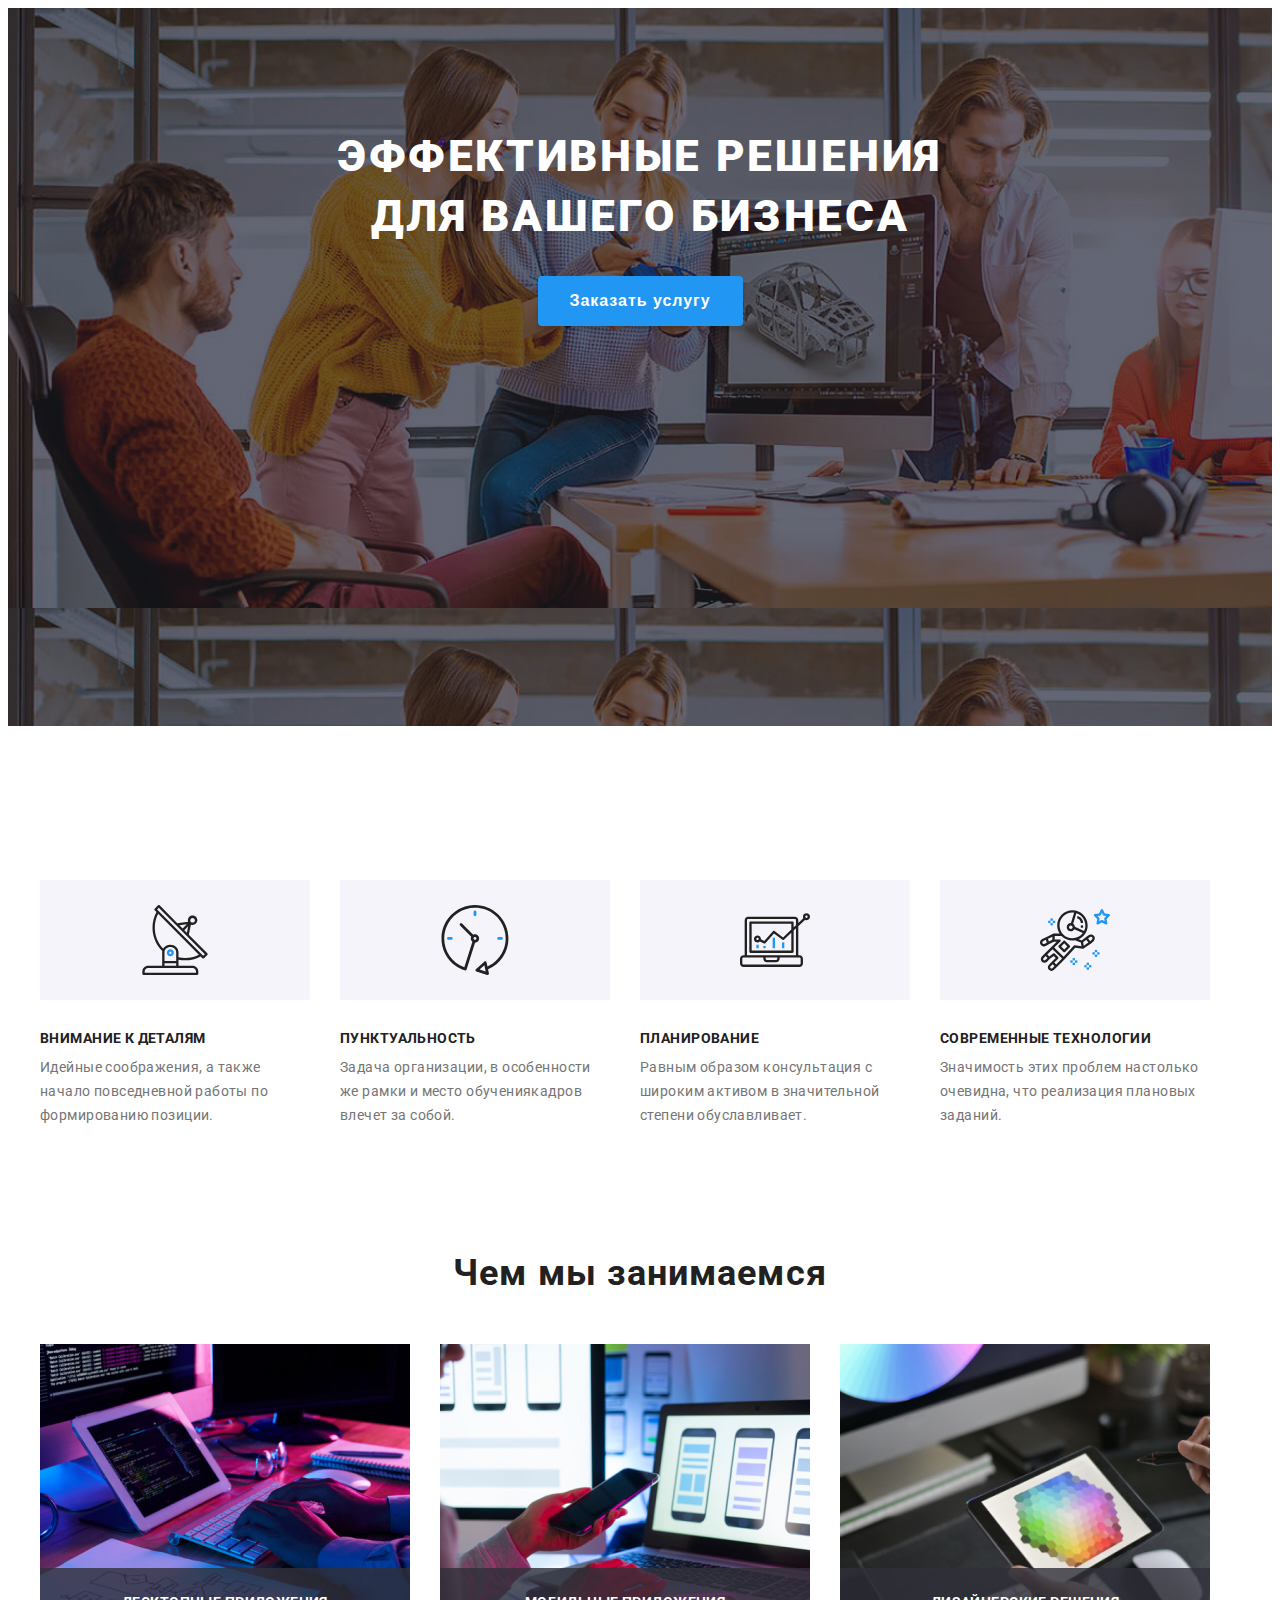
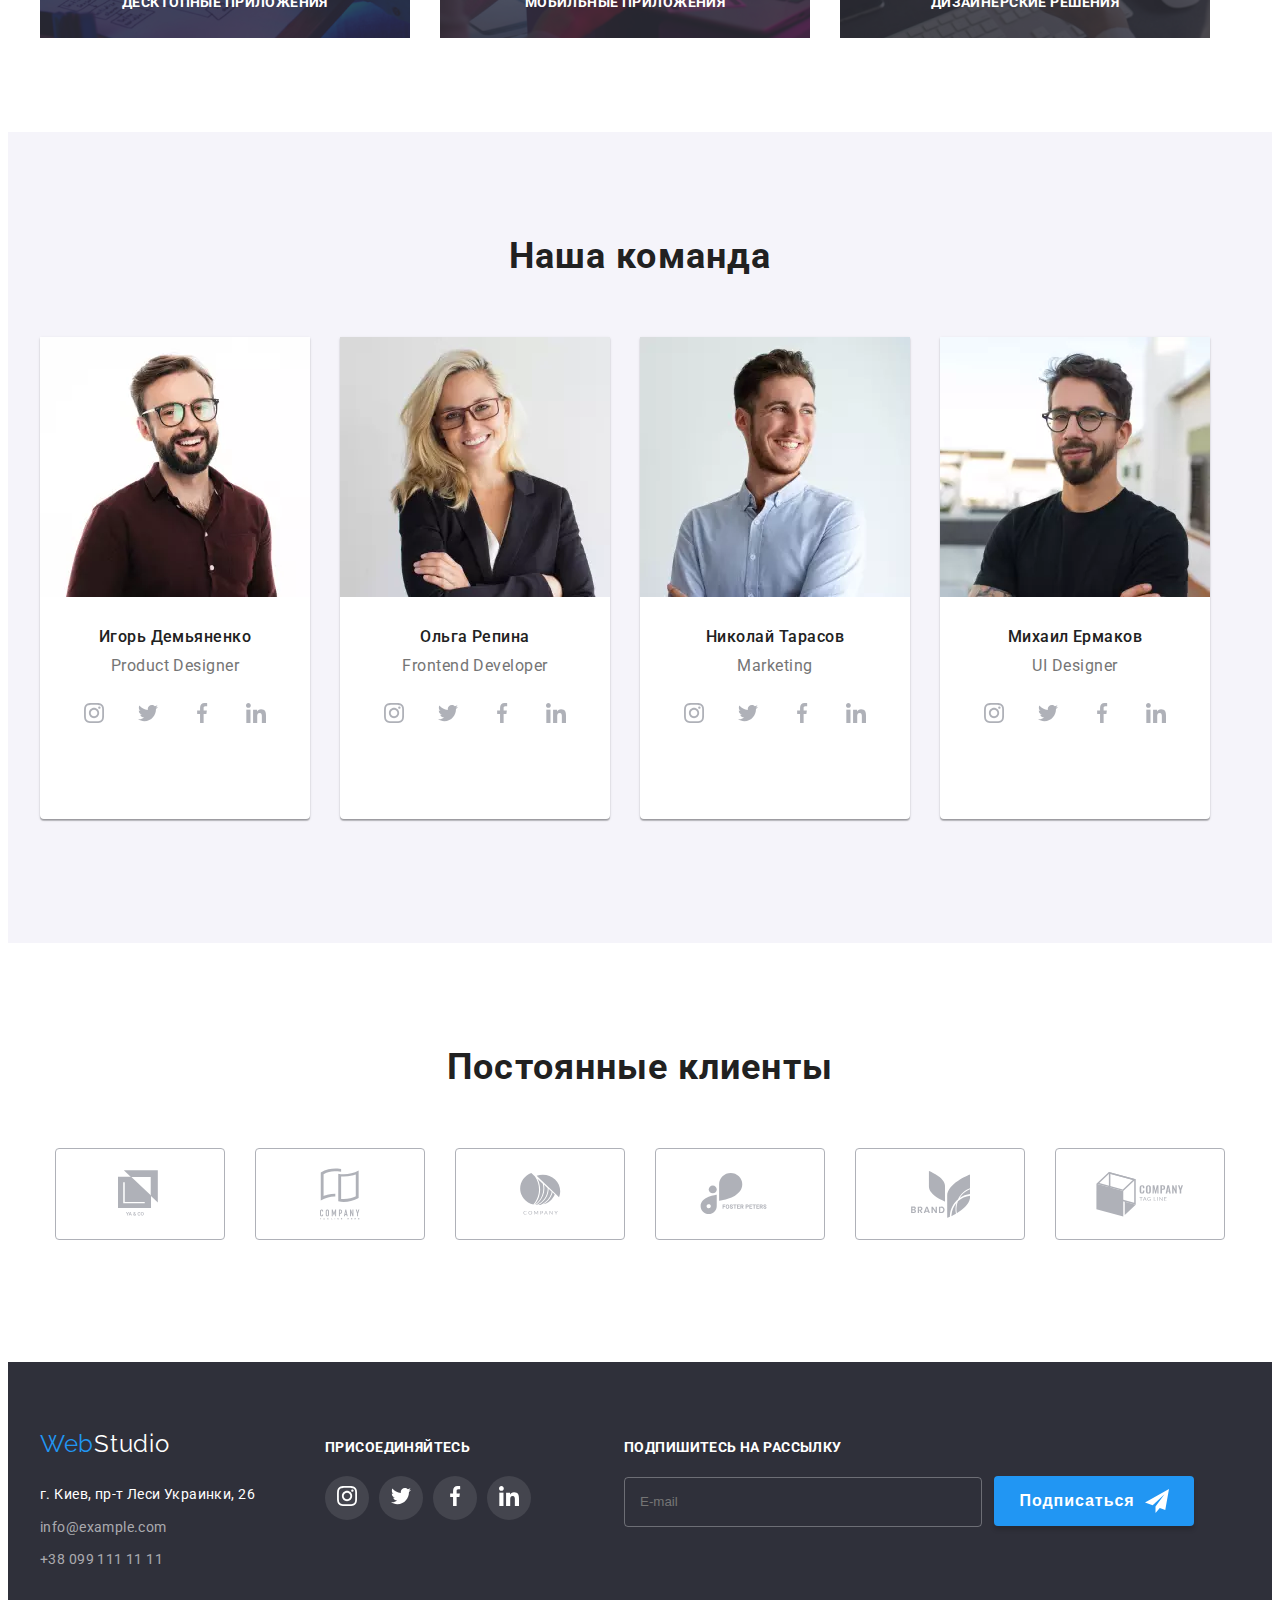
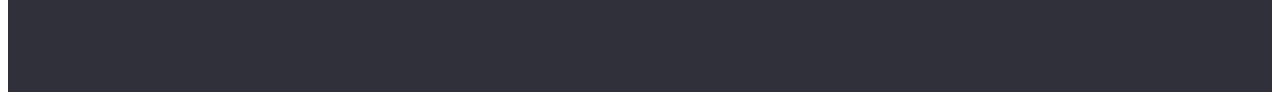
==== index.html @ 0e4b4be7 "Footer дороблено" ====
<!DOCTYPE html>
<html lang="ru">
<head>
    <meta charset="UTF-8">
    <meta name="viewport" content="width=device-width, initial-scale=1.0">
    <title>WebStudio</title>
    <link rel="stylesheet" href="https://cdnjs.cloudflare.com/ajax/libs/modern-normalize/1.0.0/modern-normalize.min.css"
        integrity="sha512-ISS7cAi1PEhQ8jnbJpJZMd29NlhNj4AWYyLOSp2CE/CsHxTCu+r+t0D2yoJudVrd0/8fTVPUVDzY5Tvli75u/g=="
        crossorigin="anonymous" />
    <link rel="preconnect" href="https://fonts.gstatic.com">
    <link href="https://fonts.googleapis.com/css2?family=Raleway:wght@700&family=Roboto:wght@400;500;700;900&display=swap"
        rel="stylesheet">
    <link rel="stylesheet" href="./css/main.min.css">
</head>
<body>
    <!-- <header class="header">
        <div class="container">
            <nav class="navigation">
                <a class="navigation-logo link" href="#">
                    <span class="logo-color-web">Web</span>Studio
                </a>
                <ul class="nav-list list">
                    <li class="nav-list-item">
                        <a class="nav-link accent link" href="./index.html">Студия</a>
                    </li>
                    <li class="nav-list-item">
                        <a class="nav-link link" href="./portfolio.html">Портфолио</a>
                    </li>
                    <li class="nav-list-item">
                        <a class="nav-link link" href="#">Контакты</a>
                    </li>
                </ul>
            </nav>
                <ul class="contakt-list list">
                    <li class="contakt-list-item list">
                        <a class="contakt-link link" href="mailto:info@devstudio.com">
                            <svg class="contakct-icon logo-mail">
                                <use href="./image/sprite.svg#mail"></use>
                            </svg>
                            info@devstudio.com
                        </a>
                    </li>
                    <li class="contakt-list-item list">
                        <a class="contakt-link link" href="tel:+380961111111">
                            <svg class="contakct-icon logo-tel">
                                <use href="./image/sprite.svg#smartphone"></use>
                            </svg>
                            +38 096 111 11 11

                        </a>
                    </li>
                </ul>
        </div>
    </header> -->
    <main>


        
        <!--hero--> 
        <section class="hero">
            <div class="container">
                <h1 class="header-title">Эффективные решения<br> для вашего бизнеса</h1>
                <button class="order-btn" type="button" data-modal-open>Заказать услугу</button>
            </div>
        </section>

        <!-- benefits -->
        <section class="benefits-section">
            <div class="container">
                <h2 class="visually-hidden">Преимущества</h2>
                    <ul class="benefits-list list">
                    <li class="benefits-item">
                        <div class="thumb-benefits">
                            <svg class="benefits-icon">
                                <use href="./image/sprite.svg#antenna"></use>
                            </svg>
                        </div>
                        <h3>Внимание к деталям</h3>
                        <P>
                            Идейные соображения, а также начало повседневной работы по формированию позиции.
                        </P>
                    </li>
                    <li class="benefits-item">
                        <div class="thumb-benefits">
                            <svg class="benefits-icon">
                                <use href="./image/sprite.svg#clock"></use>
                            </svg>
                        </div>
                        <h3>Пунктуальность</h3>
                        <p>
                            Задача организации, в особенности же рамки и место обучениякадров влечет за собой.
                        </p>
                    </li>
                    <li class="benefits-item">
                        <div class="thumb-benefits">
                            <svg class="benefits-icon">
                                <use href="./image/sprite.svg#diagram"></use>
                            </svg>
                        </div>
                        <h3>Планирование</h3>
                        <p>
                            Равным образом консультация с широким активом в значительной степени обуславливает.
                        </p>
                    </li>
                    <li class="benefits-item">
                        <div class="thumb-benefits">
                            <svg class="benefits-icon">
                                <use href="./image/sprite.svg#astronaut"></use>
                            </svg>
                        </div>
                        <h3>Современные технологии</h3>
                        <p>
                            Значимость этих проблем настолько очевидна, что реализация плановых заданий.
                        </p>
                    </li>
                </ul>

            </div>
            
        </section>

        <!--about-->
        <section class="section-about">
            <div class="container">
                <h2 class="section-about-title">Чем мы занимаемся</h2>
                <ul class="about-list list">
                    <li class="about-item">
                        <img srcset="./image/about/desktop-box-1@2x.jpg 2x"
                        src="./image/about/desktop-box-1.jpg" alt="розробка ПЗ" width="370" height="294">
                        <p class="description-img">
                            ДЕСКТОПНЫЕ ПРИЛОЖЕНИЯ
                        </p>
                    </li>
                    <li class="about-item">
                        <img srcset="./image/about/desktop-box-2@2x.jpg 2x"
                        src="./image/about/desktop-box-2.jpg" alt="адаптація під різні платформи" width="370" height="294">
                        <p class="description-img">
                            МОБИЛЬНЫЕ ПРИЛОЖЕНИЯ
                        </p>
                    </li>
                    <li class="about-item">
                        <img srcset="./image/about/desktop-box-3@2x.jpg 2x"
                        src="./image/about/desktop-box-3.jpg" alt="розробка дизайну" width="370" height="294">
                        <p class="description-img">
                            ДИЗАЙНЕРСКИЕ РЕШЕНИЯ
                        </p>
                    </li>
                </ul>
            </div>
        </section>

        <!--team-->
        <section class="section-team">
            <div class="container">
                <h2 class="team-title">Наша команда</h2>
                <ul class="team-list list">
                    <li class="team-item">
                        <picture>

                           <source srcset="./image/team/desktop-card-1.webp 1x, ./image/team/desktop-card-1@2x.webp 2x" 
                            media="(min-width:1200px)" type="image/webp">

                            <source srcset="./image/team/desktop-card-1.jpg 1x, ./image/team/desktop-card-1@2x.jpg 2x" 
                            media="(min-width:1200px)">

                            <source srcset="./image/team/tablet-card-1.webp 1x, ./image/team/tablet-card-1@2x.webp 2x" 
                            media="(min-width:768px)" type="image/webp">

                            <source srcset="./image/team/tablet-card-1.jpg 1x, ./image/team/tablet-card-1@2x.jpg 2x" 
                            media="(min-width:768px)">

                            <source srcset="./image/team/mobile-card-1.webp 1x, ./image/team/mobile-card-1@2x.webp 2x"
                            type="image/webp">

                            <source srcset="./image/team/mobile-card-1.jpg 1x, ./image/team/mobile-card-1@2x.jpg 2x">
                            
                                <img src="./image/team/mobile-card-1.jpg" alt="Игорь Демьяненко" class="img-team">
                        </picture>
    
                            <div class="developers-information">
                                <h3 class="name-developers">Игорь Демьяненко</h3>
                                <p lang="en">Product Designer</p>
                                <ul class="list-socialnetwork list">
                                    <li class="list-item-icon">
                                        <a class="icon" href="#">
                                            <svg class="socialnetwork-link">
                                                <use href="./image/sprite.svg#instagram"></use>
                                            </svg>
                                        </a>
                                    </li>
                                    <li class="list-item-icon">
                                        <a class="icon" href="#">
                                            <svg class="socialnetwork-link">
                                                <use href="./image/sprite.svg#twitter"></use>
                                            </svg>
                                        </a>
                                    </li>
                                    <li class="list-item-icon">
                                        <a class="icon" href="#">
                                            <svg class="socialnetwork-link">
                                                <use href="./image/sprite.svg#facebook"></use>
                                            </svg>
                                        </a>
                                    </li>
                                    <li class="list-item-icon">
                                        <a class="icon" href="#">
                                            <svg class="socialnetwork-link">
                                                <use href="./image/sprite.svg#linkedin"></use>
                                            </svg>
                                        </a>
                                    </li>
                                </ul>
                        </div>
                    </li>
                    <li class="team-item">

<picture>

    <source srcset="./image/team/desktop-card-2.webp 1x, ./image/team/desktop-card-2@2x.webp 2x"
        media="(min-width:1200px)" type="image/webp">

    <source srcset="./image/team/desktop-card-2.jpg 1x, ./image/team/desktop-card-2@2x.jpg 2x"
        media="(min-width:1200px)">

    <source srcset="./image/team/tablet-card-2.webp 1x, ./image/team/tablet-card-2@2x.webp 2x" media="(min-width:768px)"
        type="image/webp">

    <source srcset="./image/team/tablet-card-2.jpg 1x, ./image/team/tablet-card-2@2x.jpg 2x" media="(min-width:768px)">

    <source srcset="./image/team/mobile-card-2.webp 1x, ./image/team/mobile-card-2@2x.webp 2x" type="image/webp">

    <source srcset="./image/team/mobile-card-2.jpg 1x, ./image/team/mobile-card-2@2x.jpg 2x">

    <img src="./image/team/mobile-card-2.jpg" alt="Ольга Репина" class="img-team">
</picture>

                           
                    
                        <div class="developers-information">
                                <h3 class="name-developers">Ольга Репина</h3>
                                <p lang="en">Frontend Developer</p>
                                <ul class="list-socialnetwork list">
                                    <li class="list-item-icon">
                                        <a class="icon" href="#">
                                            <svg class="socialnetwork-link">
                                                <use href="./image/sprite.svg#instagram"></use>
                                            </svg>
                                        </a>
                                    </li>
                                    <li class="list-item-icon">
                                        <a class="icon" href="#">
                                            <svg class="socialnetwork-link">
                                                <use href="./image/sprite.svg#twitter"></use>
                                            </svg>
                                        </a>
                                    </li>
                                    <li class="list-item-icon">
                                        <a class="icon" href="#">
                                            <svg class="socialnetwork-link">
                                                <use href="./image/sprite.svg#facebook"></use>
                                            </svg>
                                        </a>
                                    </li>
                                    <li class="list-item-icon">
                                        <a class="icon" href="#">
                                            <svg class="socialnetwork-link">
                                                <use href="./image/sprite.svg#linkedin"></use>
                                            </svg>
                                        </a>
                                    </li>
                                </ul>
                        </div>
                    </li>
                    <li class="team-item">
                        
                        <picture>
                        
                            <source srcset="./image/team/desktop-card-3.webp 1x, ./image/team/desktop-card-3@2x.webp 2x"
                                media="(min-width:1200px)" type="image/webp">
                        
                            <source srcset="./image/team/desktop-card-3.jpg 1x, ./image/team/desktop-card-3@2x.jpg 2x"
                                media="(min-width:1200px)">
                        
                            <source srcset="./image/team/tablet-card-3.webp 1x, ./image/team/tablet-card-3@2x.webp 2x" media="(min-width:768px)"
                                type="image/webp">
                        
                            <source srcset="./image/team/tablet-card-3.jpg 1x, ./image/team/tablet-card-3@2x.jpg 2x" media="(min-width:768px)">
                        
                            <source srcset="./image/team/mobile-card-3.webp 1x, ./image/team/mobile-card-3@2x.webp 2x" type="image/webp">
                        
                            <source srcset="./image/team/mobile-card-3.jpg 1x, ./image/team/mobile-card-3@2x.jpg 2x">
                        
                            <img src="./image/team/mobile-card-3.jpg" alt="Николай Тарасов" class="img-team">
                        </picture>
                        
                            
                        
                        <div class="developers-information">
                                <h3 class="name-developers">Николай Тарасов</h3>
                                <p lang="en">Marketing</p>
                                <ul class="list-socialnetwork list">
                                    <li class="list-item-icon">
                                        <a class="icon" href="#">
                                            <svg class="socialnetwork-link">
                                                <use href="./image/sprite.svg#instagram"></use>
                                            </svg>
                                        </a>
                                    </li>
                                    <li class="list-item-icon">
                                        <a class="icon" href="#">
                                            <svg class="socialnetwork-link">
                                                <use href="./image/sprite.svg#twitter"></use>
                                            </svg>
                                        </a>
                                    </li>
                                    <li class="list-item-icon">
                                        <a class="icon" href="#">
                                            <svg class="socialnetwork-link">
                                                <use href="./image/sprite.svg#facebook"></use>
                                            </svg>
                                        </a>
                                    </li>
                                    <li class="list-item-icon">
                                        <a class="icon" href="#">
                                            <svg class="socialnetwork-link">
                                                <use href="./image/sprite.svg#linkedin"></use>
                                            </svg>
                                        </a>
                                    </li>
                                </ul>
                        </div>
                    </li>
                    <li class="team-item">

                    <picture>
                    
                        <source srcset="./image/team/desktop-card-4.webp 1x, ./image/team/desktop-card-4@2x.webp 2x"
                            media="(min-width:1200px)" type="image/webp">
                    
                        <source srcset="./image/team/desktop-card-4.jpg 1x, ./image/team/desktop-card-4@2x.jpg 2x"
                            media="(min-width:1200px)">
                    
                        <source srcset="./image/team/tablet-card-4.webp 1x, ./image/team/tablet-card-4@2x.webp 2x" media="(min-width:768px)"
                            type="image/webp">
                    
                        <source srcset="./image/team/tablet-card-4.jpg 1x, ./image/team/tablet-card-4@2x.jpg 2x" media="(min-width:768px)">
                    
                        <source srcset="./image/team/mobile-card-4.webp 1x, ./image/team/mobile-card-4@2x.webp 2x" type="image/webp">
                    
                        <source srcset="./image/team/mobile-card-4.jpg 1x, ./image/team/mobile-card-4@2x.jpg 2x">
                    
                        <img src="./image/team/mobile-card-4.jpg" alt="Михаил Ермаков" class="img-team">
                    </picture>
                        
                        <div class="developers-information">
                                <h3 class="name-developers">Михаил Ермаков</h3>
                                <p lang="en">UI Designer</p>
                                <ul class="list-socialnetwork list">
                                    <li class="list-item-icon">
                                        <a class="icon" href="#">
                                            <svg class="socialnetwork-link">
                                                <use href="./image/sprite.svg#instagram"></use>
                                            </svg>
                                        </a>
                                    </li>
                                    <li class="list-item-icon">
                                        <a class="icon" href="#">
                                            <svg class="socialnetwork-link">
                                                <use href="./image/sprite.svg#twitter"></use>
                                            </svg>
                                        </a>
                                    </li>
                                    <li class="list-item-icon">
                                        <a class="icon" href="#">
                                            <svg class="socialnetwork-link">
                                                <use href="./image/sprite.svg#facebook"></use>
                                            </svg>
                                        </a>
                                    </li>
                                    <li class="list-item-icon">
                                        <a class="icon" href="#">
                                            <svg class="socialnetwork-link">
                                                <use href="./image/sprite.svg#linkedin"></use>
                                            </svg>
                                        </a>
                                    </li>
                                </ul>
                        </div>
                    </li>
                </ul>
            </div>
        </section>

        <!-- Постоянные клиенты -->
        <section class="client-section">
            <div class="container">
                <h2 class="team-title">Постоянные клиенты</h2>
                <ul class="list-client list">
                    <li class="list-item-client">
                        <a class="client-link" href="#">
                        <svg class="client-icon logo1">
                            <use href="./image/sprite.svg#logo1"></use>
                        </svg>
                        </a>
                    </li>
                    <li class="list-item-client">
                        <a class="client-link" href="#">
                            <svg class="client-icon logo2">
                                <use href="./image/sprite.svg#logo2"></use>
                            </svg>
                        </a>
                    </li>
                    <li class="list-item-client">
                        <a class="client-link" href="#">
                            <svg class="client-icon logo3">
                                <use href="./image/sprite.svg#logo3"></use>
                            </svg>
                        </a>
                    </li>
                    <li class="list-item-client">
                        <a class="client-link" href="#">
                            <svg class="client-icon logo4" >
                                <use href="./image/sprite.svg#logo4" ></use>
                            </svg>
                        </a>
                    </li>
                    <li class="list-item-client">
                        <a class="client-link" href="#">
                            <svg class="client-icon logo5" >
                                <use href="./image/sprite.svg#logo5"></use>
                            </svg>
                        </a>
                    </li>
                    <li class="list-item-client">
                        <a class="client-link" href="#">
                            <svg class="client-icon logo6">
                                <use href="./image/sprite.svg#logo6" ></use>
                            </svg>
                        </a>
                    </li>
                </ul>
            </div>
        </section>
    </main>

    <!-- footer -->
    <footer>
        <div class="container">
            <div class="container-footer">
            <div class="conteiner-footer-address">
            <a class="footer-logo-link link" href="#" lang="en"><span class="logo-color-web">Web</span>Studio</a>
            <address class="footer-address">
                <ul class="address-list-str list">
                    <li class="address-item">
                        <a class="address  link color-white-addr" href="https://goo.gl/maps/5zfJ5Nwy4ZWv2nnCA" target="_blank">г. Киев, пр-т Леси Украинки, 26</a>
                    </li>
                    <li class="address-item">
                        <a class="address link" href="mailto:info@example.com">info@example.com</a>
                    </li>
                    <li class="address-item">
                        <a class="address link" href="tel:+380991111111">+38 099 111 11 11</a>
                    </li>
                </ul>
            </address>
            </div>
            <div class="footer-social">
            <p class="title-footer-social">присоединяйтесь</p>
            <ul class="list-socialnetwork list">
                <li class="list-item-icon footer-social-link">
                    <a href="#">
                        <svg class="socialnetwork-link-footer">
                            <use href="./image/sprite.svg#instagram"></use>
                        </svg>
                    </a>
                </li>
                <li class="list-item-icon footer-social-link">
                    <a href="#">
                        <svg class="socialnetwork-link-footer">
                            <use href="./image/sprite.svg#twitter"></use>
                        </svg>
                    </a>
                </li>
                <li class="list-item-icon footer-social-link">
                    <a href="#">
                        <svg class="socialnetwork-link-footer">
                            <use href="./image/sprite.svg#facebook"></use>
                        </svg>
                    </a>
                </li>
                <li class="list-item-icon footer-social-link">
                    <a href="#">
                        <svg class="socialnetwork-link-footer">
                            <use href="./image/sprite.svg#linkedin"></use>
                        </svg>
                    </a>
                </li>
            </ul>
            </div>
        </div>
<div class="input-footer">
    <b class="title-footer-social">ПОДПИШИТЕСЬ НА РАССЫЛКУ</b>
    <form action="#" class="footer-form">
        <input class="input-mail-footer" type="email" name="mail-user-subscription" placeholder="E-mail">
        <button class="footer-modal-btn" type="submit">Подписаться
            <svg class="icon-telegr-btn">
                <use href="./image/sprite.svg#icon-telegram"></use>
            </svg>
        </button>

    </form>

</div>

        </div>
    </footer>
    <!-- backdrop -->
    <!-- <div class="backdrop is-hidden" data-modal>
        <div class="modal">
            <button type="button" class="modal-close-btn" data-modal-close>
                <svg class="icon-close">
                    <use href="./image/sprite.svg#close"></use>
                </svg>
            </button>
            <form action="#" class="modal-form">
            <b class="modal-title">Оставьте свои данные, мы вам перезвоним</b>
                <label class="modal-form-input-label">
                    Имя
                    <span class="modal-form-input-wrapper">
                        <input type="text" name="user-name" class="modal-form-input">
                        <svg class="modal-form-icon">
                            <use href="./image/sprite.svg#icon-men"></use>
                        </svg>
                    </span>
                </label>
            
                <label class="modal-form-input-label">
                    Телефон
                    <span class="modal-form-input-wrapper">
                        <input type="tel" name="user-phone" class="modal-form-input">
                        <svg class="modal-form-icon">
                            <use href="./image/sprite.svg#icon-tel"></use>
                        </svg>
                    </span>
                </label>

                <label class="modal-form-input-label">
                    Почта
                    <span class="modal-form-input-wrapper">
                        <input type="email" name="user-mail" class="modal-form-input">
                        <svg class="modal-form-icon">
                            <use href="./image/sprite.svg#icon-mail"></use>
                        </svg>
                    </span>
                </label>
            
                <label class="modal-form-input-label">
                    Комментарий
                    <textarea name="user-message" class="modal-form-message" placeholder="Введите текст"></textarea>
                </label>
            
                <input type="checkbox" name="user-policy" id="policy-check" class="modal-form-check-policy visually-hidden">
                <label for="policy-check" class="modal-form-label-policy">Соглашаюсь с рассылкой и принимаю <a href="">Условия
                        договора</a> </label>
                <button type="submit" class="order-btn-modal">отправить</button>
            </form>
        </div>
    </div> -->
    <script src="./js/modal.js"></script>
</body>
</html>
---- css/main.min.css ----
:root{--primary-text-color: #757575;--secondary-text-color: #212121;--accent-color: #2196f3;--primary-icon-color: #afb1b8;--background-icon-footer-color: rgba(255, 255, 255, 0.1);--primary-footer-head-color: #2f303a;--primary-team-color: #f5f4fa;--primary-black-color: #000000;--primary-white-color: #ffffff;--hover-color-btn: #188ce8;--primary-backgroun-color-team: #f5f4fa;--primary-white-transparent: rgba(255, 255, 255, 0.6);--primary-background-color-description-img: rgba(47, 48, 58, 0.8);--primary-backdrop-color: rgba(0, 0, 0, 0.2)}.visually-hidden{position:absolute !important;clip:rect(1px 1px 1px 1px);clip:rect(1px, 1px, 1px, 1px);padding:0 !important;border:0 !important;height:1px !important;width:1px !important;overflow:hidden}h1,h2,h3,h4,h5,h6,p{margin:0}ul,ol{margin:0;padding:0}img{display:block}.link{text-decoration:none}.list{list-style:none}body{background-color:var(--primary-white-color);color:var(--primary-text-color);font-family:Roboto, sans-serif}.container{width:100%;padding:0 15px}@media screen and (min-width: 480px){.container{width:480px;margin:0 auto}}@media screen and (min-width: 768px){.container{width:768px}}@media screen and (min-width: 1200px){.container{width:1200px}.header .container{display:flex;align-items:center}.my-work .container{padding-top:94px;padding-bottom:94px}footer .container{display:flex;align-items:baseline}}.navigation-logo{padding-top:24px;padding-bottom:25px}.navigation{display:flex;align-items:center}.nav-list{display:flex;align-items:center}.contakt-link{display:flex;align-items:center;font-weight:500;font-size:14px;line-height:1.143;letter-spacing:0.02em;color:var(--primary-text-color);transition:color 250ms cubic-bezier(0.4, 0, 0.2, 1)}.contakt-link:hover,.contakt-link:focus{color:var(--accent-color)}.contakct-icon{margin-right:10px;fill:currentColor;transition:fill 250ms cubic-bezier(0.4, 0, 0.2, 1)}.contakt-link:hover .contakct-icon,.contakt-link:focus .contakct-icon{fill:var(--accent-color)}.nav-link,.contakt-link{padding:32px 0px}.contakt-list{display:flex;align-items:center;margin-left:auto}.logo-mail{width:16px;height:12px}.logo-tel{width:10px;height:16px}.nav-list-item:not(:last-child),.contakt-list-item:not(:last-child){margin-right:50px}.nav-link{position:relative;color:var(--secondary-text-color);font-weight:500;font-size:14px;line-height:1.143;letter-spacing:0.02em;transition:color 250ms cubic-bezier(0.4, 0, 0.2, 1)}.nav-link:hover,.nav-link:focus{color:var(--accent-color)}.accent{color:var(--accent-color);font-weight:500;font-size:14px;line-height:1.143;letter-spacing:0.02em}.accent::after{content:"";display:block;width:100%;height:4px;border-radius:2px;position:absolute;left:0px;bottom:0px;background-color:var(--accent-color)}.header{border-bottom:1px solid #ececec}.hero{max-width:480px;height:400px;padding-top:118px;margin:0 auto;margin-bottom:60px;text-align:center;background-color:var(--primary-footer-head-color);background-image:linear-gradient(rgba(47,48,58,0.4), rgba(47,48,58,0.4)),url(../image/hero/mobile-backgrond-img.jpg);background-size:480px 400px}.header-title{font-weight:900;font-size:26px;line-height:1.62;text-align:center;letter-spacing:0.06em;text-transform:uppercase;color:var(--primary-white-color);margin-bottom:30px}@media screen and (min-device-pixel-ratio: 2) and (min-width: 480px), screen and (min-resolution: 192dpi) and (min-width: 480px), screen and (min-resolution: 2dppx) and (min-width: 480px){.hero{background-image:linear-gradient(rgba(47,48,58,0.4), rgba(47,48,58,0.4)),url(../image/hero/mobile-backgrond-img@2x.jpg)}}@media screen and (min-width: 768px){.hero{max-width:768px;height:400px;background-image:linear-gradient(rgba(47,48,58,0.4), rgba(47,48,58,0.4)),url(../image/hero/tablet-backgrond-img.jpg);background-size:768px 400px}}@media screen and (min-device-pixel-ratio: 2) and (min-width: 768px), screen and (min-resolution: 192dpi) and (min-width: 768px), screen and (min-resolution: 2dppx) and (min-width: 768px){.hero{background-image:linear-gradient(rgba(47,48,58,0.4), rgba(47,48,58,0.4)),url(../image/hero/tablet-backgrond-img@2x.jpg)}}@media screen and (min-width: 1200px){.hero{max-width:1600px;height:600px;background-image:linear-gradient(rgba(47,48,58,0.4), rgba(47,48,58,0.4)),url(../image/hero/desktop-backgrond-img.jpg);background-size:1600px 600px}.header-title{font-size:44px;line-height:1.364}}@media screen and (min-device-pixel-ratio: 2) and (min-width: 1200px), screen and (min-resolution: 192dpi) and (min-width: 1200px), screen and (min-resolution: 2dppx) and (min-width: 1200px){.hero{background-image:linear-gradient(rgba(47,48,58,0.4), rgba(47,48,58,0.4)),url(../image/hero/desktop-backgrond-img@2x.jpg)}}.order-btn{font-weight:700;font-size:16px;line-height:1.875;letter-spacing:0.06em;color:var(--primary-white-color);background:var(--accent-color);min-width:200px;border:transparent;box-shadow:0px 4px 4px rgba(0,0,0,0.15);border-radius:4px;padding:10px 32px;cursor:pointer;transition:background 250ms cubic-bezier(0.4, 0, 0.2, 1)}.order-btn:hover,.order-btn:focus{background:var(--hover-color-btn)}.benefits-list h3{font-weight:700;font-size:14px;line-height:1.143;letter-spacing:0.03em;text-transform:uppercase;color:var(--secondary-text-color);text-align:center;margin-bottom:10px}.benefits-list p{font-weight:400;font-size:14px;line-height:1.714;letter-spacing:0.03em}.benefits-list .benefits-item{margin-bottom:30px}.benefits-list .thumb-benefits{height:120px;background-color:var(--primary-team-color);display:flex;justify-content:center;align-items:center;margin-bottom:30px}.benefits-list .benefits-icon{width:70px;height:70px}@media screen and (min-width: 768px){.benefits-list{display:flex;flex-wrap:wrap}.benefits-list h3{text-align:left}.benefits-item{width:354px}.benefits-item:nth-child(odd){margin-right:30px}}@media screen and (min-width: 1200px){.benefits-section{padding:94px 0px}.benefits-item{max-width:270px}.benefits-item:not(:last-child){margin-right:30px}.thumb-benefits{height:120px;background-color:var(--primary-team-color);display:flex;justify-content:center;align-items:center;margin-bottom:30px}}@media screen and (max-width: 1200px){.section-about{display:none}}@media screen and (min-width: 1200px){.section-about{padding-bottom:94px}.section-about-title{font-weight:700;font-size:36px;line-height:1.167;text-align:center;letter-spacing:0.03em;color:var(--secondary-text-color);margin-bottom:50px}.about-list{display:flex}.about-item{position:relative}.about-item:not(:last-child){margin-right:30px}.description-img{display:flex;align-items:center;justify-content:center;font-family:Roboto;font-style:normal;font-weight:700;font-size:14px;line-height:1.14;letter-spacing:0.03em;text-transform:uppercase;color:var(--primary-white-color);background:var(--primary-background-color-description-img);width:100%;height:70px;position:absolute;bottom:0px;left:0px}}.section-team{margin:0 auto;background-color:var(--primary-backgroun-color-team);padding:60px 0px}.team-title{font-weight:700;font-size:28px;line-height:1.18;text-align:center;letter-spacing:0.03em;color:var(--secondary-text-color);margin-bottom:30px}.img-team{width:100%}.team-item{box-shadow:0px 1px 3px rgba(0,0,0,0.12),0px 1px 1px rgba(0,0,0,0.14),0px 2px 1px rgba(0,0,0,0.2);border-radius:0px 0px 4px 4px;background-color:var(--primary-white-color)}.team-item:not(:last-child){margin-bottom:30px}.developers-information{text-align:center;height:162px;padding-top:30px;padding-bottom:30px}.developers-information>p{font-weight:400;font-size:16px;line-height:1.188;letter-spacing:0.03em;margin-bottom:16px}.name-developers{margin-bottom:10px;font-weight:500;font-size:16px;line-height:1.188;letter-spacing:0.03em;color:var(--secondary-text-color)}.list-socialnetwork{display:flex;justify-content:center;flex-wrap:wrap}.list-item-icon:not(:last-child){margin-right:10px}.icon{display:flex;justify-content:center;align-items:center;width:44px;height:44px;border-radius:50%}.icon:hover,.icon:focus{background-color:var(--accent-color)}.social-link{display:flex;justify-content:center;align-items:center;width:44px;height:44px}.socialnetwork-link{fill:var(--primary-icon-color);width:20px;height:20px;transition:fill 250ms cubic-bezier(0.4, 0, 0.2, 1)}.list-item-icon:hover .socialnetwork-link,.list-item-icon:focus .socialnetwork-link{fill:var(--primary-white-color)}@media screen and (min-width: 768px){.team-list{display:flex;flex-wrap:wrap}.team-item{max-width:354px;margin-bottom:30px}.team-item:nth-child(odd){margin-right:30px}}@media screen and (min-width: 1200px){.section-team{padding:94px 0px}.img-team{width:270px;height:260px}.team-item:not(:last-child){margin-right:30px}.team-title{font-weight:700;font-size:36px;line-height:1.167;text-align:center;letter-spacing:0.03em;color:var(--secondary-text-color);margin-bottom:50px}.developers-information{padding-left:32px;padding-right:32px}.list-socialnetwork{justify-content:space-between}.icon{width:44px;height:44px;border-radius:50%;cursor:pointer;transition:background 250ms cubic-bezier(0.4, 0, 0.2, 1)}.icon:hover,.icon:focus{background-color:var(--accent-color)}}.client-section{padding-top:60px;padding-bottom:60px}.list-client{display:flex;flex-wrap:wrap;margin-left:-15px;margin-right:-15px}.team-title{font-weight:700px;font-size:28px;line-height:1.8;text-align:center;letter-spacing:0.03em}.list-item-client{display:flex;align-content:center;justify-content:center;margin-bottom:30px;width:calc((100% - 15px * 4) / 2);height:90px;margin-left:15px;margin-right:15px}.client-link{display:flex;justify-content:center;align-items:center;width:100%;height:100%;border:1px solid var(--primary-icon-color);border-radius:4px;fill:var(--primary-icon-color);transition:fill 250ms cubic-bezier(0.4, 0, 0.2, 1),border 250ms cubic-bezier(0.4, 0, 0.2, 1)}.logo1{width:44px;height:49px}.logo2{width:40px;height:52px}.logo3{width:41px;height:42px}.logo4{width:80px;height:42px}.logo5{width:59px;height:47px}.logo6{width:88px;height:45px}@media screen and (min-width: 768px){.list-client{display:flex;justify-content:center;align-items:center}.list-item-client{margin-right:15px;margin-left:15px;width:226px}}@media screen and (min-width: 1200px){.client-section{padding-top:94px;padding-bottom:94px}.team-title{font-weight:700px;font-size:36px;line-height:1.7;text-align:center;letter-spacing:0.03em}.list-item-client{margin-right:15px;margin-left:15px}.list-item-client{width:170px;height:90px}.client-link:focus,.client-link:hover{border-color:var(--accent-color)}.client-link:focus,.client-link:hover{fill:var(--accent-color)}}footer{background-color:var(--primary-footer-head-color);padding:60px 0px}.socialnetwork-link-footer{fill:var(--primary-white-color);width:20px;height:20px}.footer-logo-link{display:flex;justify-content:center;margin:0 auto;margin-bottom:17px;color:var(--primary-white-color);font-family:Raleway, sans-serif;font-weight:400;font-size:24px;line-height:1.8;letter-spacing:0.03em}.address-list-str{text-align:center}.address{font-style:normal;font-weight:400;font-size:14px;line-height:1.714;letter-spacing:0.03em;color:var(--primary-white-transparent)}.color-white-addr{color:var(--primary-white-color)}.address-item{margin-bottom:8px}.address-item:last-child{margin-bottom:60px}.title-footer-social{text-align:center;font-weight:700;font-size:14px;line-height:1.14;letter-spacing:0.03em;text-transform:uppercase;color:var(--primary-white-color);margin-bottom:20px}.footer-social-link{display:flex;justify-content:center;align-items:center;width:44px;height:44px;border-radius:50%;background-color:var(--background-icon-footer-color);cursor:pointer;transition:background 250ms cubic-bezier(0.4, 0, 0.2, 1)}.list-socialnetwork{margin-bottom:60px;flex-wrap:nowrap}.input-footer{display:flex;flex-direction:column;text-align:center}.input-mail-footer{display:flex;width:100%;height:50px;color:var(--primary-white-color);border:1px solid rgba(255,255,255,0.3);box-sizing:border-box;background-color:rgba(0,0,0,0);border-radius:4px;padding:16px 15px;margin-bottom:20px}.footer-modal-btn{display:flex;justify-content:center;align-items:center;margin:0 auto;font-weight:700;font-size:16px;line-height:1.875;letter-spacing:0.06em;color:var(--primary-white-color);background:var(--accent-color);min-width:200px;height:50px;border:transparent;box-shadow:0px 4px 4px rgba(0,0,0,0.15);border-radius:4px;cursor:pointer;transition:background 250ms cubic-bezier(0.4, 0, 0.2, 1)}.icon-telegr-btn{margin-left:10px;height:24px;width:24px}@media screen and (min-width: 768px){.container-footer{display:flex;justify-content:center;align-items:baseline}.conteiner-footer-address{justify-content:center;align-items:center;margin-right:165px}.input-mail-footer{display:flex;margin:0 auto;margin-bottom:20px;width:450px}}@media screen and (min-width: 1200px){.conteiner-footer-address{margin-right:70px}.footer-logo-link{justify-content:left}.address-list-str{text-align:left}.address-item:not(:last-child){margin-bottom:9px}.footer-social{margin-right:93px}.title-footer-social{text-align:left}.footer-social-link:hover,.footer-social-link:focus{background-color:var(--accent-color)}.footer-social-link:not(:last-child){margin-right:10px}.container-footer{align-items:baseline}.footer-form{display:flex;align-items:baseline;justify-content:center}.input-mail-footer{width:358px;height:50px;margin-right:12px}.icon-telegr-btn{margin-left:10px;height:24px;width:24px}}.list-button{display:flex;justify-content:center;margin-bottom:50px}.button-item:not(:last-child){margin-right:8px}.button-title{font-weight:500;font-size:16px;line-height:1.625;text-align:center;letter-spacing:0.03em;color:var(--secondary-text-color);background:var(--primary-backgroun-color-team);font-size:16px;line-height:1.875;letter-spacing:0.06em;min-width:73px;height:38px;border:none;border-radius:4px;padding:6px 22px;cursor:pointer;transition:color 250ms cubic-bezier(0.4, 0, 0.2, 1),background 250ms cubic-bezier(0.4, 0, 0.2, 1),box-shadow 250ms cubic-bezier(0.4, 0, 0.2, 1)}.button-title:hover,.button-title:focus{color:var(--primary-white-color);background:var(--accent-color);box-shadow:0px 3px 1px rgba(0,0,0,0.1),0px 1px 2px rgba(0,0,0,0.08),0px 2px 2px rgba(0,0,0,0.12)}.my-work-list{display:flex;flex-wrap:wrap;margin:-15px}.img-wraper{position:relative;overflow:hidden}.overlay{position:absolute;left:0;top:0;width:100%;height:100%;background-color:rgba(33,150,243,0.9);font-family:Roboto;font-weight:400;font-size:18px;line-height:1.56;letter-spacing:0.03em;color:var(--primary-white-color);padding:64px 23px;transform:translateY(100%);transition:transform 250ms cubic-bezier(0.4, 0, 0.2, 1)}.my-work-link:hover .overlay,.my-work-link:focus .overlay{transform:translateY(0)}.my-work-item{outline:1px solid #eeeeee;margin:15px;transition:box-shadow 250ms cubic-bezier(0.4, 0, 0.2, 1)}.my-work-item:focus,.my-work-item:hover{box-shadow:0px 1px 1px rgba(0,0,0,0.12),0px 4px 4px rgba(0,0,0,0.06),1px 4px 6px rgba(0,0,0,0.16)}.my-work-title{font-weight:700;font-size:18px;line-height:2;letter-spacing:0.06em;color:var(--secondary-text-color);margin-bottom:4px}.my-work-text{font-size:16px;line-height:1.875;letter-spacing:0.03em;color:var(--primary-text-color)}.description-my-work{padding:20px 24px}.backdrop{position:fixed;top:0;left:0;width:100%;height:100%;background-color:var(--primary-backdrop-color);transition:all 250ms cubic-bezier(0.4, 0, 0.2, 1)}.modal{position:absolute;top:50%;left:50%;transform:translate(-50%, -50%);width:528px;height:581px;padding:40px;background:var(--primary-white-color);box-shadow:0px 1px 3px rgba(0,0,0,0.12),0px 1px 1px rgba(0,0,0,0.14),0px 2px 1px rgba(0,0,0,0.2);border-radius:4px}.modal-close-btn{position:absolute;top:8px;right:8px;width:30px;height:30px;background:var(--primary-white-color);border:1px solid rgba(0,0,0,0.1);border-radius:50%;fill:#000000;cursor:pointer}.icon-close{width:11px;height:11px}.is-hidden{opacity:0;visibility:hidden;pointer-events:none}.modal-title{font-weight:700;font-size:20px;line-height:1.15;text-align:center;letter-spacing:0.03em;color:var(--secondary-text-color);margin-bottom:12px}.modal-form-input-label{font-weight:400;font-size:12px;line-height:1.17;letter-spacing:0.01em}.modal-form{display:flex;flex-direction:column}.modal-form-input-wrapper{display:block;position:relative;margin-top:4px;margin-bottom:10px}.modal-form-input{display:block;width:100%;height:40px;border:1px solid rgba(33,33,33,0.2);border-radius:4px;padding-left:42px;transition:border-color 250ms linear}.modal-form-input:focus{outline:none;border-color:var(--accent-color)}.modal-form-icon{position:absolute;top:50%;left:12px;transform:translateY(-50%);display:block;width:18px;height:18px;transition:background-color 250ms linear}.modal-form-input:focus+.modal-form-icon{fill:var(--accent-color)}.modal-form-message{font-size:14px;line-height:1.143;letter-spacing:0.01em;display:block;width:100%;height:120px;border:1px solid rgba(33,33,33,0.2);border-radius:4px;resize:none;transition:border-color 250ms linear;padding:15px;margin-top:4px;margin-bottom:20px}.modal-form-message:focus{outline:none;border-color:var(--accent-color)}.modal-form-message::placeholder{color:rgba(117,117,117,0.5)}.modal-form-check-policy:checked+.modal-form-label-policy::before{background-image:url(../image/icon-check.svg);outline:none}.modal-form-check-policy:focus+.modal-form-label-policy::before{box-shadow:0 0 0 2px blue}.modal-form-label-policy{display:flex;align-items:center;justify-content:center;margin-bottom:30px;font-size:14px;line-height:1.714}.modal-form-label-policy a{color:var(--accent-color);margin-left:5px}.modal-form-label-policy::before{display:inline-block;width:16px;height:15px;outline:1px solid #000;content:"";margin-right:10px}.order-btn-modal{align-self:center;font-weight:700;font-size:16px;line-height:1.875;letter-spacing:0.06em;color:var(--primary-white-color);background:var(--accent-color);min-width:200px;height:50px;border:transparent;box-shadow:0px 4px 4px rgba(0,0,0,0.15);border-radius:4px;cursor:pointer;transition:background 250ms cubic-bezier(0.4, 0, 0.2, 1)}.navigation-logo{color:var(--primary-black-color);font-family:Raleway, sans-serif;font-weight:400;font-size:26px;line-height:1.2;letter-spacing:0.03em;margin-right:93px;align-items:center}.logo-color-web{color:var(--accent-color)}
/*# sourceMappingURL=main.min.css.map */
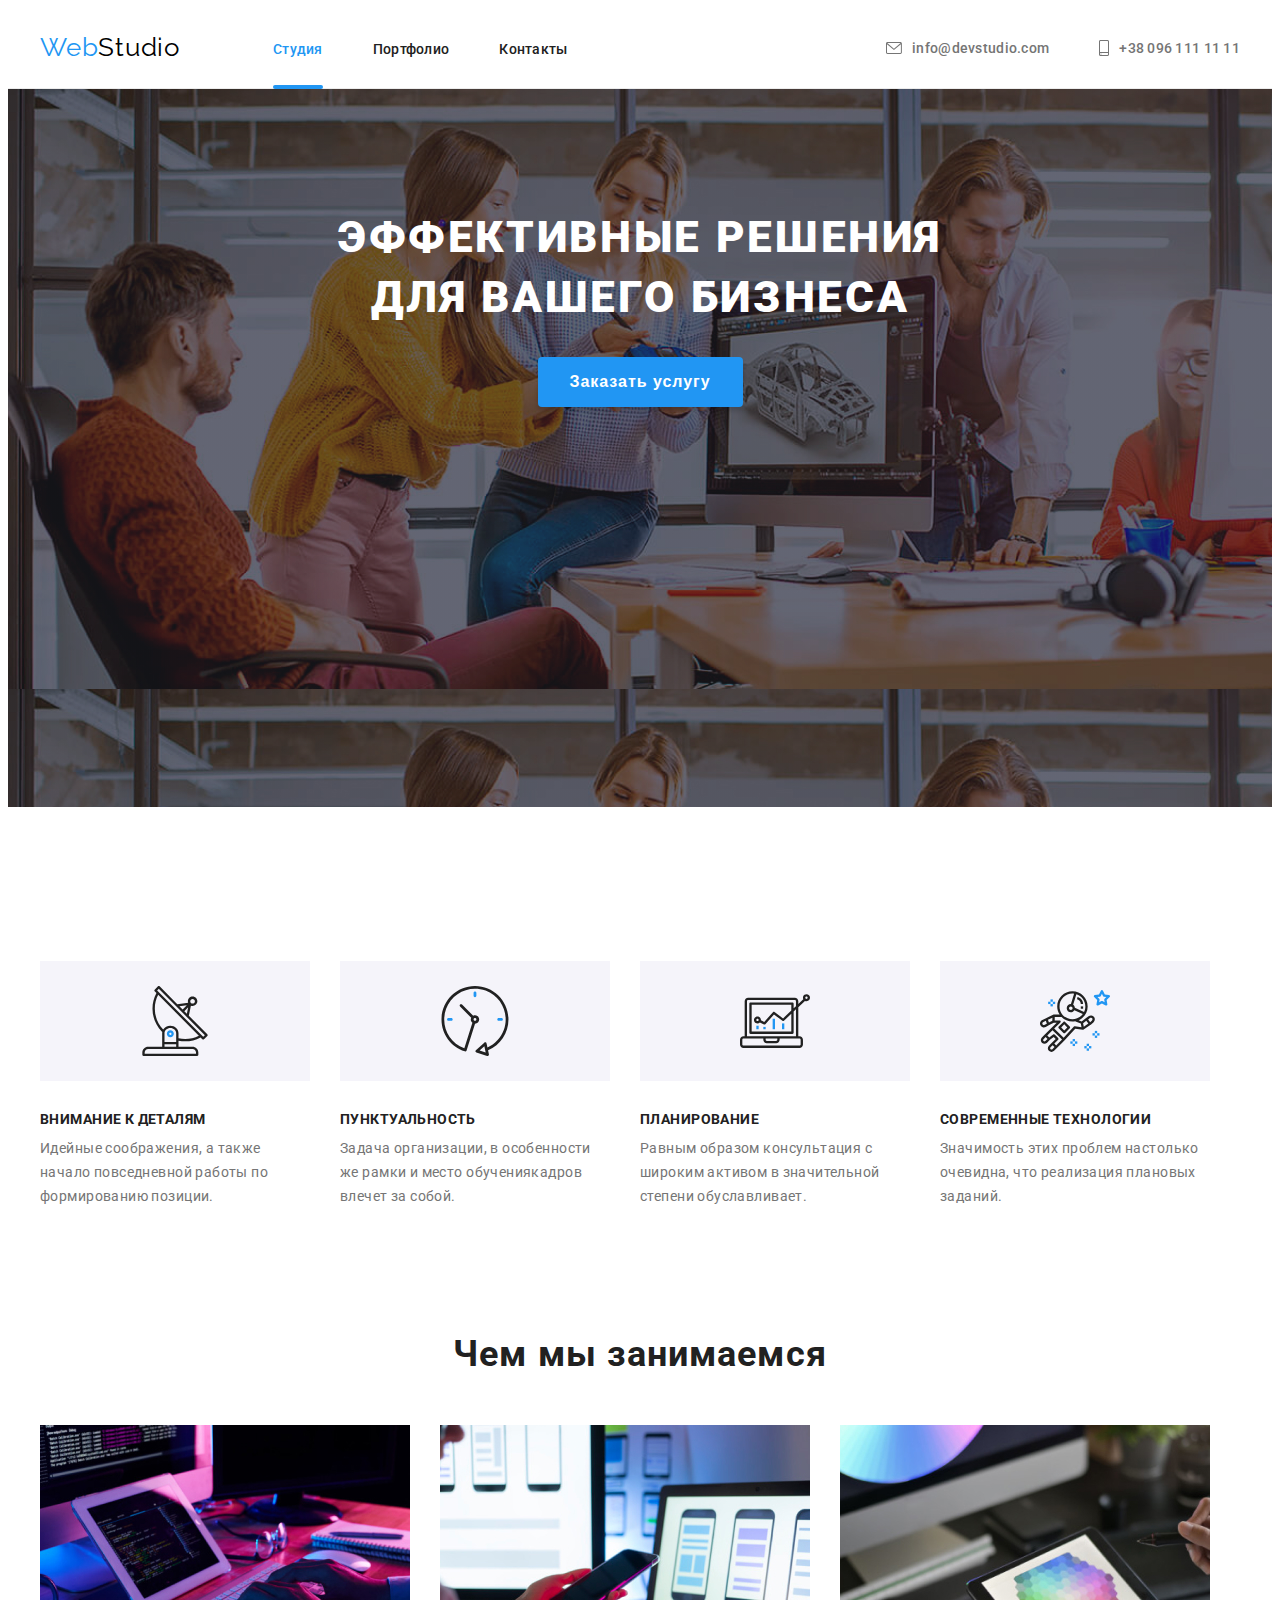
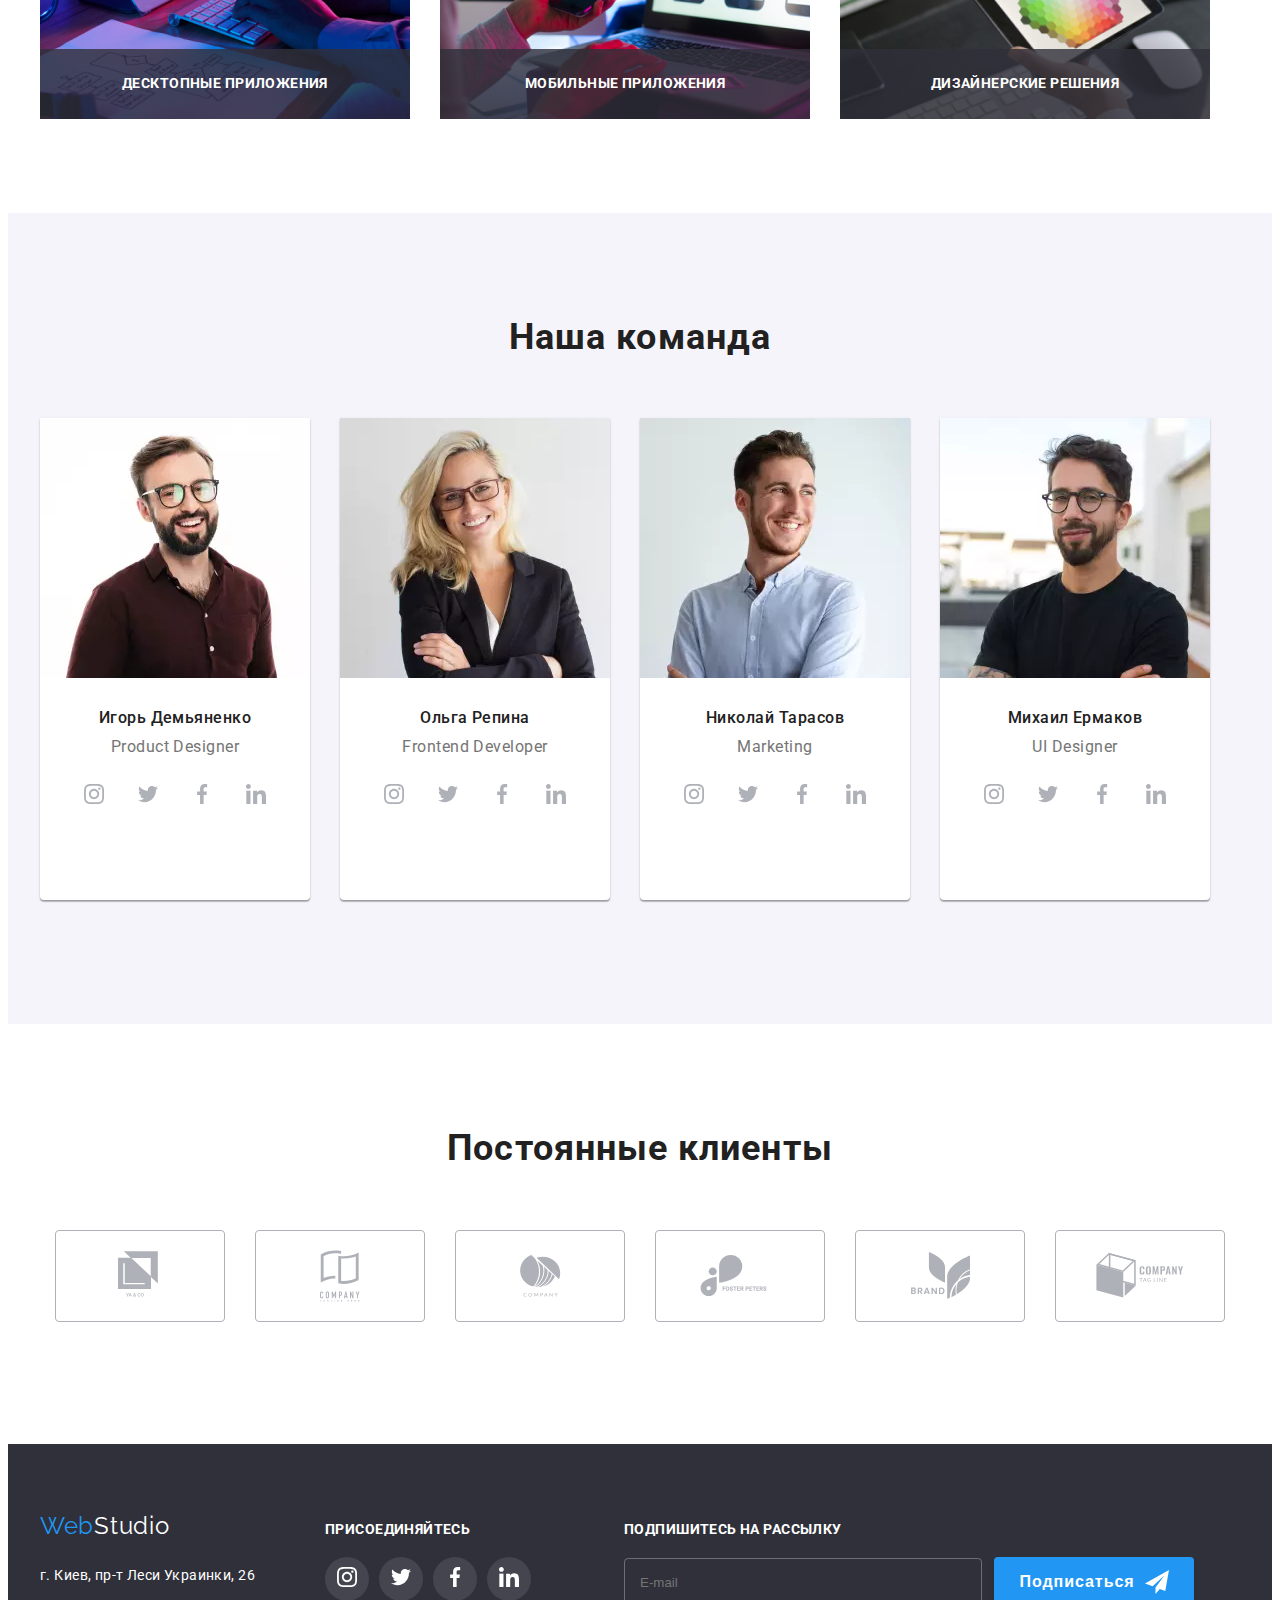
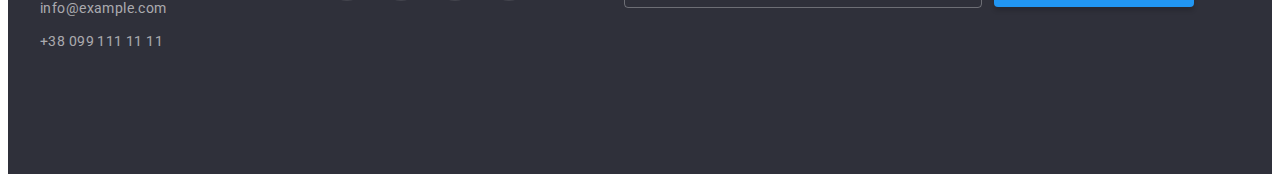
==== commit 9bc2dbc6: "Розкоментовано хедер" ====
--- a/index.html
+++ b/index.html
@@ -13,7 +13,7 @@
     <link rel="stylesheet" href="./css/main.min.css">
 </head>
 <body>
-    <!-- <header class="header">
+    <header class="header">
         <div class="container">
             <nav class="navigation">
                 <a class="navigation-logo link" href="#">
@@ -51,7 +51,7 @@
                     </li>
                 </ul>
         </div>
-    </header> -->
+    </header>
     <main>
 
 
--- a/css/main.min.css
+++ b/css/main.min.css
@@ -1,2 +1,2 @@
-:root{--primary-text-color: #757575;--secondary-text-color: #212121;--accent-color: #2196f3;--primary-icon-color: #afb1b8;--background-icon-footer-color: rgba(255, 255, 255, 0.1);--primary-footer-head-color: #2f303a;--primary-team-color: #f5f4fa;--primary-black-color: #000000;--primary-white-color: #ffffff;--hover-color-btn: #188ce8;--primary-backgroun-color-team: #f5f4fa;--primary-white-transparent: rgba(255, 255, 255, 0.6);--primary-background-color-description-img: rgba(47, 48, 58, 0.8);--primary-backdrop-color: rgba(0, 0, 0, 0.2)}.visually-hidden{position:absolute !important;clip:rect(1px 1px 1px 1px);clip:rect(1px, 1px, 1px, 1px);padding:0 !important;border:0 !important;height:1px !important;width:1px !important;overflow:hidden}h1,h2,h3,h4,h5,h6,p{margin:0}ul,ol{margin:0;padding:0}img{display:block}.link{text-decoration:none}.list{list-style:none}body{background-color:var(--primary-white-color);color:var(--primary-text-color);font-family:Roboto, sans-serif}.container{width:100%;padding:0 15px}@media screen and (min-width: 480px){.container{width:480px;margin:0 auto}}@media screen and (min-width: 768px){.container{width:768px}}@media screen and (min-width: 1200px){.container{width:1200px}.header .container{display:flex;align-items:center}.my-work .container{padding-top:94px;padding-bottom:94px}footer .container{display:flex;align-items:baseline}}.navigation-logo{padding-top:24px;padding-bottom:25px}.navigation{display:flex;align-items:center}.nav-list{display:flex;align-items:center}.contakt-link{display:flex;align-items:center;font-weight:500;font-size:14px;line-height:1.143;letter-spacing:0.02em;color:var(--primary-text-color);transition:color 250ms cubic-bezier(0.4, 0, 0.2, 1)}.contakt-link:hover,.contakt-link:focus{color:var(--accent-color)}.contakct-icon{margin-right:10px;fill:currentColor;transition:fill 250ms cubic-bezier(0.4, 0, 0.2, 1)}.contakt-link:hover .contakct-icon,.contakt-link:focus .contakct-icon{fill:var(--accent-color)}.nav-link,.contakt-link{padding:32px 0px}.contakt-list{display:flex;align-items:center;margin-left:auto}.logo-mail{width:16px;height:12px}.logo-tel{width:10px;height:16px}.nav-list-item:not(:last-child),.contakt-list-item:not(:last-child){margin-right:50px}.nav-link{position:relative;color:var(--secondary-text-color);font-weight:500;font-size:14px;line-height:1.143;letter-spacing:0.02em;transition:color 250ms cubic-bezier(0.4, 0, 0.2, 1)}.nav-link:hover,.nav-link:focus{color:var(--accent-color)}.accent{color:var(--accent-color);font-weight:500;font-size:14px;line-height:1.143;letter-spacing:0.02em}.accent::after{content:"";display:block;width:100%;height:4px;border-radius:2px;position:absolute;left:0px;bottom:0px;background-color:var(--accent-color)}.header{border-bottom:1px solid #ececec}.hero{max-width:480px;height:400px;padding-top:118px;margin:0 auto;margin-bottom:60px;text-align:center;background-color:var(--primary-footer-head-color);background-image:linear-gradient(rgba(47,48,58,0.4), rgba(47,48,58,0.4)),url(../image/hero/mobile-backgrond-img.jpg);background-size:480px 400px}.header-title{font-weight:900;font-size:26px;line-height:1.62;text-align:center;letter-spacing:0.06em;text-transform:uppercase;color:var(--primary-white-color);margin-bottom:30px}@media screen and (min-device-pixel-ratio: 2) and (min-width: 480px), screen and (min-resolution: 192dpi) and (min-width: 480px), screen and (min-resolution: 2dppx) and (min-width: 480px){.hero{background-image:linear-gradient(rgba(47,48,58,0.4), rgba(47,48,58,0.4)),url(../image/hero/mobile-backgrond-img@2x.jpg)}}@media screen and (min-width: 768px){.hero{max-width:768px;height:400px;background-image:linear-gradient(rgba(47,48,58,0.4), rgba(47,48,58,0.4)),url(../image/hero/tablet-backgrond-img.jpg);background-size:768px 400px}}@media screen and (min-device-pixel-ratio: 2) and (min-width: 768px), screen and (min-resolution: 192dpi) and (min-width: 768px), screen and (min-resolution: 2dppx) and (min-width: 768px){.hero{background-image:linear-gradient(rgba(47,48,58,0.4), rgba(47,48,58,0.4)),url(../image/hero/tablet-backgrond-img@2x.jpg)}}@media screen and (min-width: 1200px){.hero{max-width:1600px;height:600px;background-image:linear-gradient(rgba(47,48,58,0.4), rgba(47,48,58,0.4)),url(../image/hero/desktop-backgrond-img.jpg);background-size:1600px 600px}.header-title{font-size:44px;line-height:1.364}}@media screen and (min-device-pixel-ratio: 2) and (min-width: 1200px), screen and (min-resolution: 192dpi) and (min-width: 1200px), screen and (min-resolution: 2dppx) and (min-width: 1200px){.hero{background-image:linear-gradient(rgba(47,48,58,0.4), rgba(47,48,58,0.4)),url(../image/hero/desktop-backgrond-img@2x.jpg)}}.order-btn{font-weight:700;font-size:16px;line-height:1.875;letter-spacing:0.06em;color:var(--primary-white-color);background:var(--accent-color);min-width:200px;border:transparent;box-shadow:0px 4px 4px rgba(0,0,0,0.15);border-radius:4px;padding:10px 32px;cursor:pointer;transition:background 250ms cubic-bezier(0.4, 0, 0.2, 1)}.order-btn:hover,.order-btn:focus{background:var(--hover-color-btn)}.benefits-list h3{font-weight:700;font-size:14px;line-height:1.143;letter-spacing:0.03em;text-transform:uppercase;color:var(--secondary-text-color);text-align:center;margin-bottom:10px}.benefits-list p{font-weight:400;font-size:14px;line-height:1.714;letter-spacing:0.03em}.benefits-list .benefits-item{margin-bottom:30px}.benefits-list .thumb-benefits{height:120px;background-color:var(--primary-team-color);display:flex;justify-content:center;align-items:center;margin-bottom:30px}.benefits-list .benefits-icon{width:70px;height:70px}@media screen and (min-width: 768px){.benefits-list{display:flex;flex-wrap:wrap}.benefits-list h3{text-align:left}.benefits-item{width:354px}.benefits-item:nth-child(odd){margin-right:30px}}@media screen and (min-width: 1200px){.benefits-section{padding:94px 0px}.benefits-item{max-width:270px}.benefits-item:not(:last-child){margin-right:30px}.thumb-benefits{height:120px;background-color:var(--primary-team-color);display:flex;justify-content:center;align-items:center;margin-bottom:30px}}@media screen and (max-width: 1200px){.section-about{display:none}}@media screen and (min-width: 1200px){.section-about{padding-bottom:94px}.section-about-title{font-weight:700;font-size:36px;line-height:1.167;text-align:center;letter-spacing:0.03em;color:var(--secondary-text-color);margin-bottom:50px}.about-list{display:flex}.about-item{position:relative}.about-item:not(:last-child){margin-right:30px}.description-img{display:flex;align-items:center;justify-content:center;font-family:Roboto;font-style:normal;font-weight:700;font-size:14px;line-height:1.14;letter-spacing:0.03em;text-transform:uppercase;color:var(--primary-white-color);background:var(--primary-background-color-description-img);width:100%;height:70px;position:absolute;bottom:0px;left:0px}}.section-team{margin:0 auto;background-color:var(--primary-backgroun-color-team);padding:60px 0px}.team-title{font-weight:700;font-size:28px;line-height:1.18;text-align:center;letter-spacing:0.03em;color:var(--secondary-text-color);margin-bottom:30px}.img-team{width:100%}.team-item{box-shadow:0px 1px 3px rgba(0,0,0,0.12),0px 1px 1px rgba(0,0,0,0.14),0px 2px 1px rgba(0,0,0,0.2);border-radius:0px 0px 4px 4px;background-color:var(--primary-white-color)}.team-item:not(:last-child){margin-bottom:30px}.developers-information{text-align:center;height:162px;padding-top:30px;padding-bottom:30px}.developers-information>p{font-weight:400;font-size:16px;line-height:1.188;letter-spacing:0.03em;margin-bottom:16px}.name-developers{margin-bottom:10px;font-weight:500;font-size:16px;line-height:1.188;letter-spacing:0.03em;color:var(--secondary-text-color)}.list-socialnetwork{display:flex;justify-content:center;flex-wrap:wrap}.list-item-icon:not(:last-child){margin-right:10px}.icon{display:flex;justify-content:center;align-items:center;width:44px;height:44px;border-radius:50%}.icon:hover,.icon:focus{background-color:var(--accent-color)}.social-link{display:flex;justify-content:center;align-items:center;width:44px;height:44px}.socialnetwork-link{fill:var(--primary-icon-color);width:20px;height:20px;transition:fill 250ms cubic-bezier(0.4, 0, 0.2, 1)}.list-item-icon:hover .socialnetwork-link,.list-item-icon:focus .socialnetwork-link{fill:var(--primary-white-color)}@media screen and (min-width: 768px){.team-list{display:flex;flex-wrap:wrap}.team-item{max-width:354px;margin-bottom:30px}.team-item:nth-child(odd){margin-right:30px}}@media screen and (min-width: 1200px){.section-team{padding:94px 0px}.img-team{width:270px;height:260px}.team-item:not(:last-child){margin-right:30px}.team-title{font-weight:700;font-size:36px;line-height:1.167;text-align:center;letter-spacing:0.03em;color:var(--secondary-text-color);margin-bottom:50px}.developers-information{padding-left:32px;padding-right:32px}.list-socialnetwork{justify-content:space-between}.icon{width:44px;height:44px;border-radius:50%;cursor:pointer;transition:background 250ms cubic-bezier(0.4, 0, 0.2, 1)}.icon:hover,.icon:focus{background-color:var(--accent-color)}}.client-section{padding-top:60px;padding-bottom:60px}.list-client{display:flex;flex-wrap:wrap;margin-left:-15px;margin-right:-15px}.team-title{font-weight:700px;font-size:28px;line-height:1.8;text-align:center;letter-spacing:0.03em}.list-item-client{display:flex;align-content:center;justify-content:center;margin-bottom:30px;width:calc((100% - 15px * 4) / 2);height:90px;margin-left:15px;margin-right:15px}.client-link{display:flex;justify-content:center;align-items:center;width:100%;height:100%;border:1px solid var(--primary-icon-color);border-radius:4px;fill:var(--primary-icon-color);transition:fill 250ms cubic-bezier(0.4, 0, 0.2, 1),border 250ms cubic-bezier(0.4, 0, 0.2, 1)}.logo1{width:44px;height:49px}.logo2{width:40px;height:52px}.logo3{width:41px;height:42px}.logo4{width:80px;height:42px}.logo5{width:59px;height:47px}.logo6{width:88px;height:45px}@media screen and (min-width: 768px){.list-client{display:flex;justify-content:center;align-items:center}.list-item-client{margin-right:15px;margin-left:15px;width:226px}}@media screen and (min-width: 1200px){.client-section{padding-top:94px;padding-bottom:94px}.team-title{font-weight:700px;font-size:36px;line-height:1.7;text-align:center;letter-spacing:0.03em}.list-item-client{margin-right:15px;margin-left:15px}.list-item-client{width:170px;height:90px}.client-link:focus,.client-link:hover{border-color:var(--accent-color)}.client-link:focus,.client-link:hover{fill:var(--accent-color)}}footer{background-color:var(--primary-footer-head-color);padding:60px 0px}.socialnetwork-link-footer{fill:var(--primary-white-color);width:20px;height:20px}.footer-logo-link{display:flex;justify-content:center;margin:0 auto;margin-bottom:17px;color:var(--primary-white-color);font-family:Raleway, sans-serif;font-weight:400;font-size:24px;line-height:1.8;letter-spacing:0.03em}.address-list-str{text-align:center}.address{font-style:normal;font-weight:400;font-size:14px;line-height:1.714;letter-spacing:0.03em;color:var(--primary-white-transparent)}.color-white-addr{color:var(--primary-white-color)}.address-item{margin-bottom:8px}.address-item:last-child{margin-bottom:60px}.title-footer-social{text-align:center;font-weight:700;font-size:14px;line-height:1.14;letter-spacing:0.03em;text-transform:uppercase;color:var(--primary-white-color);margin-bottom:20px}.footer-social-link{display:flex;justify-content:center;align-items:center;width:44px;height:44px;border-radius:50%;background-color:var(--background-icon-footer-color);cursor:pointer;transition:background 250ms cubic-bezier(0.4, 0, 0.2, 1)}.list-socialnetwork{margin-bottom:60px;flex-wrap:nowrap}.input-footer{display:flex;flex-direction:column;text-align:center}.input-mail-footer{display:flex;width:100%;height:50px;color:var(--primary-white-color);border:1px solid rgba(255,255,255,0.3);box-sizing:border-box;background-color:rgba(0,0,0,0);border-radius:4px;padding:16px 15px;margin-bottom:20px}.footer-modal-btn{display:flex;justify-content:center;align-items:center;margin:0 auto;font-weight:700;font-size:16px;line-height:1.875;letter-spacing:0.06em;color:var(--primary-white-color);background:var(--accent-color);min-width:200px;height:50px;border:transparent;box-shadow:0px 4px 4px rgba(0,0,0,0.15);border-radius:4px;cursor:pointer;transition:background 250ms cubic-bezier(0.4, 0, 0.2, 1)}.icon-telegr-btn{margin-left:10px;height:24px;width:24px}@media screen and (min-width: 768px){.container-footer{display:flex;justify-content:center;align-items:baseline}.conteiner-footer-address{justify-content:center;align-items:center;margin-right:165px}.input-mail-footer{display:flex;margin:0 auto;margin-bottom:20px;width:450px}}@media screen and (min-width: 1200px){.conteiner-footer-address{margin-right:70px}.footer-logo-link{justify-content:left}.address-list-str{text-align:left}.address-item:not(:last-child){margin-bottom:9px}.footer-social{margin-right:93px}.title-footer-social{text-align:left}.footer-social-link:hover,.footer-social-link:focus{background-color:var(--accent-color)}.footer-social-link:not(:last-child){margin-right:10px}.container-footer{align-items:baseline}.footer-form{display:flex;align-items:baseline;justify-content:center}.input-mail-footer{width:358px;height:50px;margin-right:12px}.icon-telegr-btn{margin-left:10px;height:24px;width:24px}}.list-button{display:flex;justify-content:center;margin-bottom:50px}.button-item:not(:last-child){margin-right:8px}.button-title{font-weight:500;font-size:16px;line-height:1.625;text-align:center;letter-spacing:0.03em;color:var(--secondary-text-color);background:var(--primary-backgroun-color-team);font-size:16px;line-height:1.875;letter-spacing:0.06em;min-width:73px;height:38px;border:none;border-radius:4px;padding:6px 22px;cursor:pointer;transition:color 250ms cubic-bezier(0.4, 0, 0.2, 1),background 250ms cubic-bezier(0.4, 0, 0.2, 1),box-shadow 250ms cubic-bezier(0.4, 0, 0.2, 1)}.button-title:hover,.button-title:focus{color:var(--primary-white-color);background:var(--accent-color);box-shadow:0px 3px 1px rgba(0,0,0,0.1),0px 1px 2px rgba(0,0,0,0.08),0px 2px 2px rgba(0,0,0,0.12)}.my-work-list{display:flex;flex-wrap:wrap;margin:-15px}.img-wraper{position:relative;overflow:hidden}.overlay{position:absolute;left:0;top:0;width:100%;height:100%;background-color:rgba(33,150,243,0.9);font-family:Roboto;font-weight:400;font-size:18px;line-height:1.56;letter-spacing:0.03em;color:var(--primary-white-color);padding:64px 23px;transform:translateY(100%);transition:transform 250ms cubic-bezier(0.4, 0, 0.2, 1)}.my-work-link:hover .overlay,.my-work-link:focus .overlay{transform:translateY(0)}.my-work-item{outline:1px solid #eeeeee;margin:15px;transition:box-shadow 250ms cubic-bezier(0.4, 0, 0.2, 1)}.my-work-item:focus,.my-work-item:hover{box-shadow:0px 1px 1px rgba(0,0,0,0.12),0px 4px 4px rgba(0,0,0,0.06),1px 4px 6px rgba(0,0,0,0.16)}.my-work-title{font-weight:700;font-size:18px;line-height:2;letter-spacing:0.06em;color:var(--secondary-text-color);margin-bottom:4px}.my-work-text{font-size:16px;line-height:1.875;letter-spacing:0.03em;color:var(--primary-text-color)}.description-my-work{padding:20px 24px}.backdrop{position:fixed;top:0;left:0;width:100%;height:100%;background-color:var(--primary-backdrop-color);transition:all 250ms cubic-bezier(0.4, 0, 0.2, 1)}.modal{position:absolute;top:50%;left:50%;transform:translate(-50%, -50%);width:528px;height:581px;padding:40px;background:var(--primary-white-color);box-shadow:0px 1px 3px rgba(0,0,0,0.12),0px 1px 1px rgba(0,0,0,0.14),0px 2px 1px rgba(0,0,0,0.2);border-radius:4px}.modal-close-btn{position:absolute;top:8px;right:8px;width:30px;height:30px;background:var(--primary-white-color);border:1px solid rgba(0,0,0,0.1);border-radius:50%;fill:#000000;cursor:pointer}.icon-close{width:11px;height:11px}.is-hidden{opacity:0;visibility:hidden;pointer-events:none}.modal-title{font-weight:700;font-size:20px;line-height:1.15;text-align:center;letter-spacing:0.03em;color:var(--secondary-text-color);margin-bottom:12px}.modal-form-input-label{font-weight:400;font-size:12px;line-height:1.17;letter-spacing:0.01em}.modal-form{display:flex;flex-direction:column}.modal-form-input-wrapper{display:block;position:relative;margin-top:4px;margin-bottom:10px}.modal-form-input{display:block;width:100%;height:40px;border:1px solid rgba(33,33,33,0.2);border-radius:4px;padding-left:42px;transition:border-color 250ms linear}.modal-form-input:focus{outline:none;border-color:var(--accent-color)}.modal-form-icon{position:absolute;top:50%;left:12px;transform:translateY(-50%);display:block;width:18px;height:18px;transition:background-color 250ms linear}.modal-form-input:focus+.modal-form-icon{fill:var(--accent-color)}.modal-form-message{font-size:14px;line-height:1.143;letter-spacing:0.01em;display:block;width:100%;height:120px;border:1px solid rgba(33,33,33,0.2);border-radius:4px;resize:none;transition:border-color 250ms linear;padding:15px;margin-top:4px;margin-bottom:20px}.modal-form-message:focus{outline:none;border-color:var(--accent-color)}.modal-form-message::placeholder{color:rgba(117,117,117,0.5)}.modal-form-check-policy:checked+.modal-form-label-policy::before{background-image:url(../image/icon-check.svg);outline:none}.modal-form-check-policy:focus+.modal-form-label-policy::before{box-shadow:0 0 0 2px blue}.modal-form-label-policy{display:flex;align-items:center;justify-content:center;margin-bottom:30px;font-size:14px;line-height:1.714}.modal-form-label-policy a{color:var(--accent-color);margin-left:5px}.modal-form-label-policy::before{display:inline-block;width:16px;height:15px;outline:1px solid #000;content:"";margin-right:10px}.order-btn-modal{align-self:center;font-weight:700;font-size:16px;line-height:1.875;letter-spacing:0.06em;color:var(--primary-white-color);background:var(--accent-color);min-width:200px;height:50px;border:transparent;box-shadow:0px 4px 4px rgba(0,0,0,0.15);border-radius:4px;cursor:pointer;transition:background 250ms cubic-bezier(0.4, 0, 0.2, 1)}.navigation-logo{color:var(--primary-black-color);font-family:Raleway, sans-serif;font-weight:400;font-size:26px;line-height:1.2;letter-spacing:0.03em;margin-right:93px;align-items:center}.logo-color-web{color:var(--accent-color)}
+:root{--primary-text-color: #757575;--secondary-text-color: #212121;--accent-color: #2196f3;--primary-icon-color: #afb1b8;--background-icon-footer-color: rgba(255, 255, 255, 0.1);--primary-footer-head-color: #2f303a;--primary-team-color: #f5f4fa;--primary-black-color: #000000;--primary-white-color: #ffffff;--hover-color-btn: #188ce8;--primary-backgroun-color-team: #f5f4fa;--primary-white-transparent: rgba(255, 255, 255, 0.6);--primary-background-color-description-img: rgba(47, 48, 58, 0.8);--primary-backdrop-color: rgba(0, 0, 0, 0.2)}.visually-hidden{position:absolute !important;clip:rect(1px 1px 1px 1px);clip:rect(1px, 1px, 1px, 1px);padding:0 !important;border:0 !important;height:1px !important;width:1px !important;overflow:hidden}img{display:block;max-width:100%;height:auto}h1,h2,h3,h4,h5,h6,p{margin:0}ul,ol{margin:0;padding:0}img{display:block}.link{text-decoration:none}.list{list-style:none}body{background-color:var(--primary-white-color);color:var(--primary-text-color);font-family:Roboto, sans-serif}.container{width:100%;padding:0 15px}@media screen and (min-width: 480px){.container{width:480px;margin:0 auto}}@media screen and (min-width: 768px){.container{width:768px}}@media screen and (min-width: 1200px){.container{width:1200px}.header .container{display:flex;align-items:center}.my-work .container{padding-top:94px;padding-bottom:94px}footer .container{display:flex;align-items:baseline}}.navigation-logo{padding-top:24px;padding-bottom:25px}.navigation{display:flex;align-items:center}.nav-list{display:flex;align-items:center}.contakt-link{display:flex;align-items:center;font-weight:500;font-size:14px;line-height:1.143;letter-spacing:0.02em;color:var(--primary-text-color);transition:color 250ms cubic-bezier(0.4, 0, 0.2, 1)}.contakt-link:hover,.contakt-link:focus{color:var(--accent-color)}.contakct-icon{margin-right:10px;fill:currentColor;transition:fill 250ms cubic-bezier(0.4, 0, 0.2, 1)}.contakt-link:hover .contakct-icon,.contakt-link:focus .contakct-icon{fill:var(--accent-color)}.nav-link,.contakt-link{padding:32px 0px}.contakt-list{display:flex;align-items:center;margin-left:auto}.logo-mail{width:16px;height:12px}.logo-tel{width:10px;height:16px}.nav-list-item:not(:last-child),.contakt-list-item:not(:last-child){margin-right:50px}.nav-link{position:relative;color:var(--secondary-text-color);font-weight:500;font-size:14px;line-height:1.143;letter-spacing:0.02em;transition:color 250ms cubic-bezier(0.4, 0, 0.2, 1)}.nav-link:hover,.nav-link:focus{color:var(--accent-color)}.accent{color:var(--accent-color);font-weight:500;font-size:14px;line-height:1.143;letter-spacing:0.02em}.accent::after{content:"";display:block;width:100%;height:4px;border-radius:2px;position:absolute;left:0px;bottom:0px;background-color:var(--accent-color)}.header{border-bottom:1px solid #ececec}.hero{max-width:480px;height:400px;padding-top:118px;margin:0 auto;margin-bottom:60px;text-align:center;background-color:var(--primary-footer-head-color);background-image:linear-gradient(rgba(47,48,58,0.4), rgba(47,48,58,0.4)),url(../image/hero/mobile-backgrond-img.jpg);background-size:480px 400px}.header-title{font-weight:900;font-size:26px;line-height:1.62;text-align:center;letter-spacing:0.06em;text-transform:uppercase;color:var(--primary-white-color);margin-bottom:30px}@media screen and (min-device-pixel-ratio: 2) and (min-width: 480px), screen and (min-resolution: 192dpi) and (min-width: 480px), screen and (min-resolution: 2dppx) and (min-width: 480px){.hero{background-image:linear-gradient(rgba(47,48,58,0.4), rgba(47,48,58,0.4)),url(../image/hero/mobile-backgrond-img@2x.jpg)}}@media screen and (min-width: 768px){.hero{max-width:768px;height:400px;background-image:linear-gradient(rgba(47,48,58,0.4), rgba(47,48,58,0.4)),url(../image/hero/tablet-backgrond-img.jpg);background-size:768px 400px}}@media screen and (min-device-pixel-ratio: 2) and (min-width: 768px), screen and (min-resolution: 192dpi) and (min-width: 768px), screen and (min-resolution: 2dppx) and (min-width: 768px){.hero{background-image:linear-gradient(rgba(47,48,58,0.4), rgba(47,48,58,0.4)),url(../image/hero/tablet-backgrond-img@2x.jpg)}}@media screen and (min-width: 1200px){.hero{max-width:1600px;height:600px;background-image:linear-gradient(rgba(47,48,58,0.4), rgba(47,48,58,0.4)),url(../image/hero/desktop-backgrond-img.jpg);background-size:1600px 600px}.header-title{font-size:44px;line-height:1.364}}@media screen and (min-device-pixel-ratio: 2) and (min-width: 1200px), screen and (min-resolution: 192dpi) and (min-width: 1200px), screen and (min-resolution: 2dppx) and (min-width: 1200px){.hero{background-image:linear-gradient(rgba(47,48,58,0.4), rgba(47,48,58,0.4)),url(../image/hero/desktop-backgrond-img@2x.jpg)}}.order-btn{font-weight:700;font-size:16px;line-height:1.875;letter-spacing:0.06em;color:var(--primary-white-color);background:var(--accent-color);min-width:200px;border:transparent;box-shadow:0px 4px 4px rgba(0,0,0,0.15);border-radius:4px;padding:10px 32px;cursor:pointer;transition:background 250ms cubic-bezier(0.4, 0, 0.2, 1)}.order-btn:hover,.order-btn:focus{background:var(--hover-color-btn)}.benefits-list h3{font-weight:700;font-size:14px;line-height:1.143;letter-spacing:0.03em;text-transform:uppercase;color:var(--secondary-text-color);text-align:center;margin-bottom:10px}.benefits-list p{font-weight:400;font-size:14px;line-height:1.714;letter-spacing:0.03em}.benefits-list .benefits-item{margin-bottom:30px}.benefits-list .thumb-benefits{height:120px;background-color:var(--primary-team-color);display:flex;justify-content:center;align-items:center;margin-bottom:30px}.benefits-list .benefits-icon{width:70px;height:70px}@media screen and (min-width: 768px){.benefits-list{display:flex;flex-wrap:wrap}.benefits-list h3{text-align:left}.benefits-item{width:354px}.benefits-item:nth-child(odd){margin-right:30px}}@media screen and (min-width: 1200px){.benefits-section{padding:94px 0px}.benefits-item{max-width:270px}.benefits-item:not(:last-child){margin-right:30px}.thumb-benefits{height:120px;background-color:var(--primary-team-color);display:flex;justify-content:center;align-items:center;margin-bottom:30px}}@media screen and (max-width: 1200px){.section-about{display:none}}@media screen and (min-width: 1200px){.section-about{padding-bottom:94px}.section-about-title{font-weight:700;font-size:36px;line-height:1.167;text-align:center;letter-spacing:0.03em;color:var(--secondary-text-color);margin-bottom:50px}.about-list{display:flex}.about-item{position:relative}.about-item:not(:last-child){margin-right:30px}.description-img{display:flex;align-items:center;justify-content:center;font-family:Roboto;font-style:normal;font-weight:700;font-size:14px;line-height:1.14;letter-spacing:0.03em;text-transform:uppercase;color:var(--primary-white-color);background:var(--primary-background-color-description-img);width:100%;height:70px;position:absolute;bottom:0px;left:0px}}.section-team{margin:0 auto;background-color:var(--primary-backgroun-color-team);padding:60px 0px}.team-title{font-weight:700;font-size:28px;line-height:1.18;text-align:center;letter-spacing:0.03em;color:var(--secondary-text-color);margin-bottom:30px}.img-team{width:100%}.team-item{box-shadow:0px 1px 3px rgba(0,0,0,0.12),0px 1px 1px rgba(0,0,0,0.14),0px 2px 1px rgba(0,0,0,0.2);border-radius:0px 0px 4px 4px;background-color:var(--primary-white-color)}.team-item:not(:last-child){margin-bottom:30px}.developers-information{text-align:center;height:162px;padding-top:30px;padding-bottom:30px}.developers-information>p{font-weight:400;font-size:16px;line-height:1.188;letter-spacing:0.03em;margin-bottom:16px}.name-developers{margin-bottom:10px;font-weight:500;font-size:16px;line-height:1.188;letter-spacing:0.03em;color:var(--secondary-text-color)}.list-socialnetwork{display:flex;justify-content:center;flex-wrap:wrap}.list-item-icon:not(:last-child){margin-right:10px}.icon{display:flex;justify-content:center;align-items:center;width:44px;height:44px;border-radius:50%}.icon:hover,.icon:focus{background-color:var(--accent-color)}.social-link{display:flex;justify-content:center;align-items:center;width:44px;height:44px}.socialnetwork-link{fill:var(--primary-icon-color);width:20px;height:20px;transition:fill 250ms cubic-bezier(0.4, 0, 0.2, 1)}.list-item-icon:hover .socialnetwork-link,.list-item-icon:focus .socialnetwork-link{fill:var(--primary-white-color)}@media screen and (min-width: 768px){.team-list{display:flex;flex-wrap:wrap}.team-item{max-width:354px;margin-bottom:30px}.team-item:nth-child(odd){margin-right:30px}}@media screen and (min-width: 1200px){.section-team{padding:94px 0px}.img-team{width:270px;height:260px}.team-item:not(:last-child){margin-right:30px}.team-title{font-weight:700;font-size:36px;line-height:1.167;text-align:center;letter-spacing:0.03em;color:var(--secondary-text-color);margin-bottom:50px}.developers-information{padding-left:32px;padding-right:32px}.list-socialnetwork{justify-content:space-between}.icon{width:44px;height:44px;border-radius:50%;cursor:pointer;transition:background 250ms cubic-bezier(0.4, 0, 0.2, 1)}.icon:hover,.icon:focus{background-color:var(--accent-color)}}.client-section{padding-top:60px;padding-bottom:60px}.list-client{display:flex;flex-wrap:wrap;margin-left:-15px;margin-right:-15px}.team-title{font-weight:700px;font-size:28px;line-height:1.8;text-align:center;letter-spacing:0.03em}.list-item-client{display:flex;align-content:center;justify-content:center;margin-bottom:30px;width:calc((100% - 15px * 4) / 2);height:90px;margin-left:15px;margin-right:15px}.client-link{display:flex;justify-content:center;align-items:center;width:100%;height:100%;border:1px solid var(--primary-icon-color);border-radius:4px;fill:var(--primary-icon-color);transition:fill 250ms cubic-bezier(0.4, 0, 0.2, 1),border 250ms cubic-bezier(0.4, 0, 0.2, 1)}.logo1{width:44px;height:49px}.logo2{width:40px;height:52px}.logo3{width:41px;height:42px}.logo4{width:80px;height:42px}.logo5{width:59px;height:47px}.logo6{width:88px;height:45px}@media screen and (min-width: 768px){.list-client{display:flex;justify-content:center;align-items:center}.list-item-client{margin-right:15px;margin-left:15px;width:226px}}@media screen and (min-width: 1200px){.client-section{padding-top:94px;padding-bottom:94px}.team-title{font-weight:700px;font-size:36px;line-height:1.7;text-align:center;letter-spacing:0.03em}.list-item-client{margin-right:15px;margin-left:15px}.list-item-client{width:170px;height:90px}.client-link:focus,.client-link:hover{border-color:var(--accent-color)}.client-link:focus,.client-link:hover{fill:var(--accent-color)}}footer{background-color:var(--primary-footer-head-color);padding:60px 0px}.socialnetwork-link-footer{fill:var(--primary-white-color);width:20px;height:20px}.footer-logo-link{display:flex;justify-content:center;margin:0 auto;margin-bottom:17px;color:var(--primary-white-color);font-family:Raleway, sans-serif;font-weight:400;font-size:24px;line-height:1.8;letter-spacing:0.03em}.address-list-str{text-align:center}.address{font-style:normal;font-weight:400;font-size:14px;line-height:1.714;letter-spacing:0.03em;color:var(--primary-white-transparent)}.color-white-addr{color:var(--primary-white-color)}.address-item{margin-bottom:8px}.address-item:last-child{margin-bottom:60px}.title-footer-social{text-align:center;font-weight:700;font-size:14px;line-height:1.14;letter-spacing:0.03em;text-transform:uppercase;color:var(--primary-white-color);margin-bottom:20px}.footer-social-link{display:flex;justify-content:center;align-items:center;width:44px;height:44px;border-radius:50%;background-color:var(--background-icon-footer-color);cursor:pointer;transition:background 250ms cubic-bezier(0.4, 0, 0.2, 1)}.list-socialnetwork{margin-bottom:60px;flex-wrap:nowrap}.input-footer{display:flex;flex-direction:column;text-align:center}.input-mail-footer{display:flex;width:100%;height:50px;color:var(--primary-white-color);border:1px solid rgba(255,255,255,0.3);box-sizing:border-box;background-color:rgba(0,0,0,0);border-radius:4px;padding:16px 15px;margin-bottom:20px}.footer-modal-btn{display:flex;justify-content:center;align-items:center;margin:0 auto;font-weight:700;font-size:16px;line-height:1.875;letter-spacing:0.06em;color:var(--primary-white-color);background:var(--accent-color);min-width:200px;height:50px;border:transparent;box-shadow:0px 4px 4px rgba(0,0,0,0.15);border-radius:4px;cursor:pointer;transition:background 250ms cubic-bezier(0.4, 0, 0.2, 1)}.icon-telegr-btn{margin-left:10px;height:24px;width:24px}@media screen and (min-width: 768px){.container-footer{display:flex;justify-content:center;align-items:baseline}.conteiner-footer-address{justify-content:center;align-items:center;margin-right:165px}.input-mail-footer{display:flex;margin:0 auto;margin-bottom:20px;width:450px}}@media screen and (min-width: 1200px){.conteiner-footer-address{margin-right:70px}.footer-logo-link{justify-content:left}.address-list-str{text-align:left}.address-item:not(:last-child){margin-bottom:9px}.footer-social{margin-right:93px}.title-footer-social{text-align:left}.footer-social-link:hover,.footer-social-link:focus{background-color:var(--accent-color)}.footer-social-link:not(:last-child){margin-right:10px}.container-footer{align-items:baseline}.footer-form{display:flex;align-items:baseline;justify-content:center}.input-mail-footer{width:358px;height:50px;margin-right:12px}.icon-telegr-btn{margin-left:10px;height:24px;width:24px}}.my-work{padding-top:60px;padding-bottom:60px}.list-button{display:flex;flex-wrap:wrap;margin-bottom:40px}.button-item:not(:last-child){margin-right:8px}.button-title{font-weight:500;font-size:16px;line-height:1.625;text-align:center;letter-spacing:0.03em;color:var(--secondary-text-color);background:var(--primary-backgroun-color-team);font-size:16px;line-height:1.6;letter-spacing:0.06em;min-width:73px;height:38px;margin-bottom:15px;border:none;border-radius:4px;padding:6px 22px;cursor:pointer;transition:color 250ms cubic-bezier(0.4, 0, 0.2, 1),background 250ms cubic-bezier(0.4, 0, 0.2, 1),box-shadow 250ms cubic-bezier(0.4, 0, 0.2, 1)}.button-title:hover,.button-title:focus{color:var(--primary-white-color);background:var(--accent-color);box-shadow:0px 3px 1px rgba(0,0,0,0.1),0px 1px 2px rgba(0,0,0,0.08),0px 2px 2px rgba(0,0,0,0.12)}@media screen and (min-width: 768px){.list-button{justify-content:center}}.my-work-list{margin-left:-15px;margin-right:-15px}.my-work--img{width:100%}.my-work-item{outline:1px solid #eeeeee;margin-left:15px;margin-right:15px;margin-bottom:30px;transition:box-shadow 250ms cubic-bezier(0.4, 0, 0.2, 1)}.my-work-item:focus,.my-work-item:hover{box-shadow:0px 1px 1px rgba(0,0,0,0.12),0px 4px 4px rgba(0,0,0,0.06),1px 4px 6px rgba(0,0,0,0.16)}.my-work-title{font-weight:700;font-size:18px;line-height:2;letter-spacing:0.06em;color:var(--secondary-text-color);margin-bottom:4px}.my-work-text{font-size:16px;line-height:1.875;letter-spacing:0.03em;color:var(--primary-text-color)}.description-my-work{padding:20px 24px}.img-wraper{position:relative;overflow:hidden}.overlay{position:absolute;left:0;top:0;width:100%;height:100%;background-color:rgba(33,150,243,0.9);font-family:Roboto;font-weight:400;font-size:18px;line-height:1.56;letter-spacing:0.03em;color:var(--primary-white-color);padding:64px 23px;transform:translateY(100%);transition:transform 250ms cubic-bezier(0.4, 0, 0.2, 1)}.my-work-link:hover .overlay,.my-work-link:focus .overlay{transform:translateY(0)}@media screen and (min-width: 768px){.my-work-list{display:flex;flex-wrap:wrap}.my-work-item{width:354px}}.backdrop{position:fixed;top:0;left:0;width:100%;height:100%;background-color:var(--primary-backdrop-color);transition:all 250ms cubic-bezier(0.4, 0, 0.2, 1)}.modal{position:absolute;top:50%;left:50%;transform:translate(-50%, -50%);width:528px;height:581px;padding:40px;background:var(--primary-white-color);box-shadow:0px 1px 3px rgba(0,0,0,0.12),0px 1px 1px rgba(0,0,0,0.14),0px 2px 1px rgba(0,0,0,0.2);border-radius:4px}.modal-close-btn{position:absolute;top:8px;right:8px;width:30px;height:30px;background:var(--primary-white-color);border:1px solid rgba(0,0,0,0.1);border-radius:50%;fill:#000000;cursor:pointer}.icon-close{width:11px;height:11px}.is-hidden{opacity:0;visibility:hidden;pointer-events:none}.modal-title{font-weight:700;font-size:20px;line-height:1.15;text-align:center;letter-spacing:0.03em;color:var(--secondary-text-color);margin-bottom:12px}.modal-form-input-label{font-weight:400;font-size:12px;line-height:1.17;letter-spacing:0.01em}.modal-form{display:flex;flex-direction:column}.modal-form-input-wrapper{display:block;position:relative;margin-top:4px;margin-bottom:10px}.modal-form-input{display:block;width:100%;height:40px;border:1px solid rgba(33,33,33,0.2);border-radius:4px;padding-left:42px;transition:border-color 250ms linear}.modal-form-input:focus{outline:none;border-color:var(--accent-color)}.modal-form-icon{position:absolute;top:50%;left:12px;transform:translateY(-50%);display:block;width:18px;height:18px;transition:background-color 250ms linear}.modal-form-input:focus+.modal-form-icon{fill:var(--accent-color)}.modal-form-message{font-size:14px;line-height:1.143;letter-spacing:0.01em;display:block;width:100%;height:120px;border:1px solid rgba(33,33,33,0.2);border-radius:4px;resize:none;transition:border-color 250ms linear;padding:15px;margin-top:4px;margin-bottom:20px}.modal-form-message:focus{outline:none;border-color:var(--accent-color)}.modal-form-message::placeholder{color:rgba(117,117,117,0.5)}.modal-form-check-policy:checked+.modal-form-label-policy::before{background-image:url(../image/icon-check.svg);outline:none}.modal-form-check-policy:focus+.modal-form-label-policy::before{box-shadow:0 0 0 2px blue}.modal-form-label-policy{display:flex;align-items:center;justify-content:center;margin-bottom:30px;font-size:14px;line-height:1.714}.modal-form-label-policy a{color:var(--accent-color);margin-left:5px}.modal-form-label-policy::before{display:inline-block;width:16px;height:15px;outline:1px solid #000;content:"";margin-right:10px}.order-btn-modal{align-self:center;font-weight:700;font-size:16px;line-height:1.875;letter-spacing:0.06em;color:var(--primary-white-color);background:var(--accent-color);min-width:200px;height:50px;border:transparent;box-shadow:0px 4px 4px rgba(0,0,0,0.15);border-radius:4px;cursor:pointer;transition:background 250ms cubic-bezier(0.4, 0, 0.2, 1)}.navigation-logo{color:var(--primary-black-color);font-family:Raleway, sans-serif;font-weight:400;font-size:26px;line-height:1.2;letter-spacing:0.03em;margin-right:93px;align-items:center}.logo-color-web{color:var(--accent-color)}
 /*# sourceMappingURL=main.min.css.map */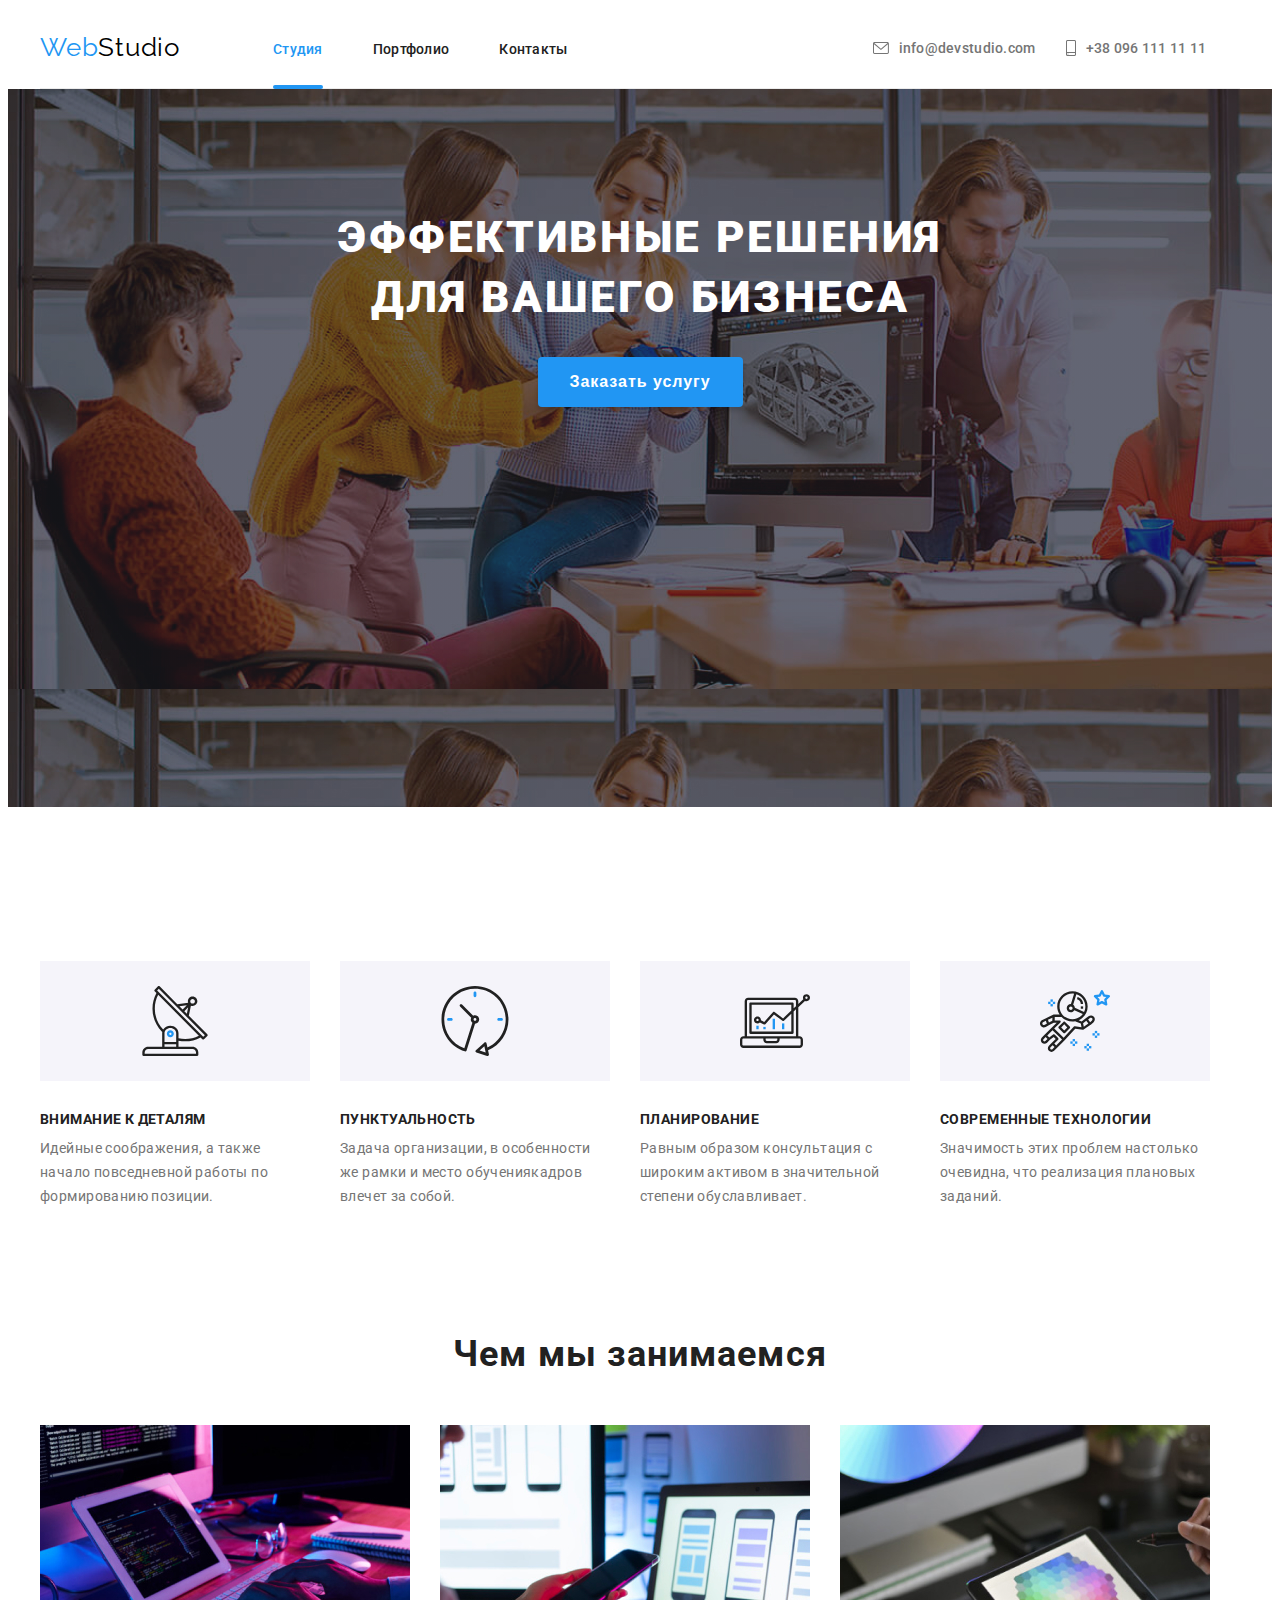
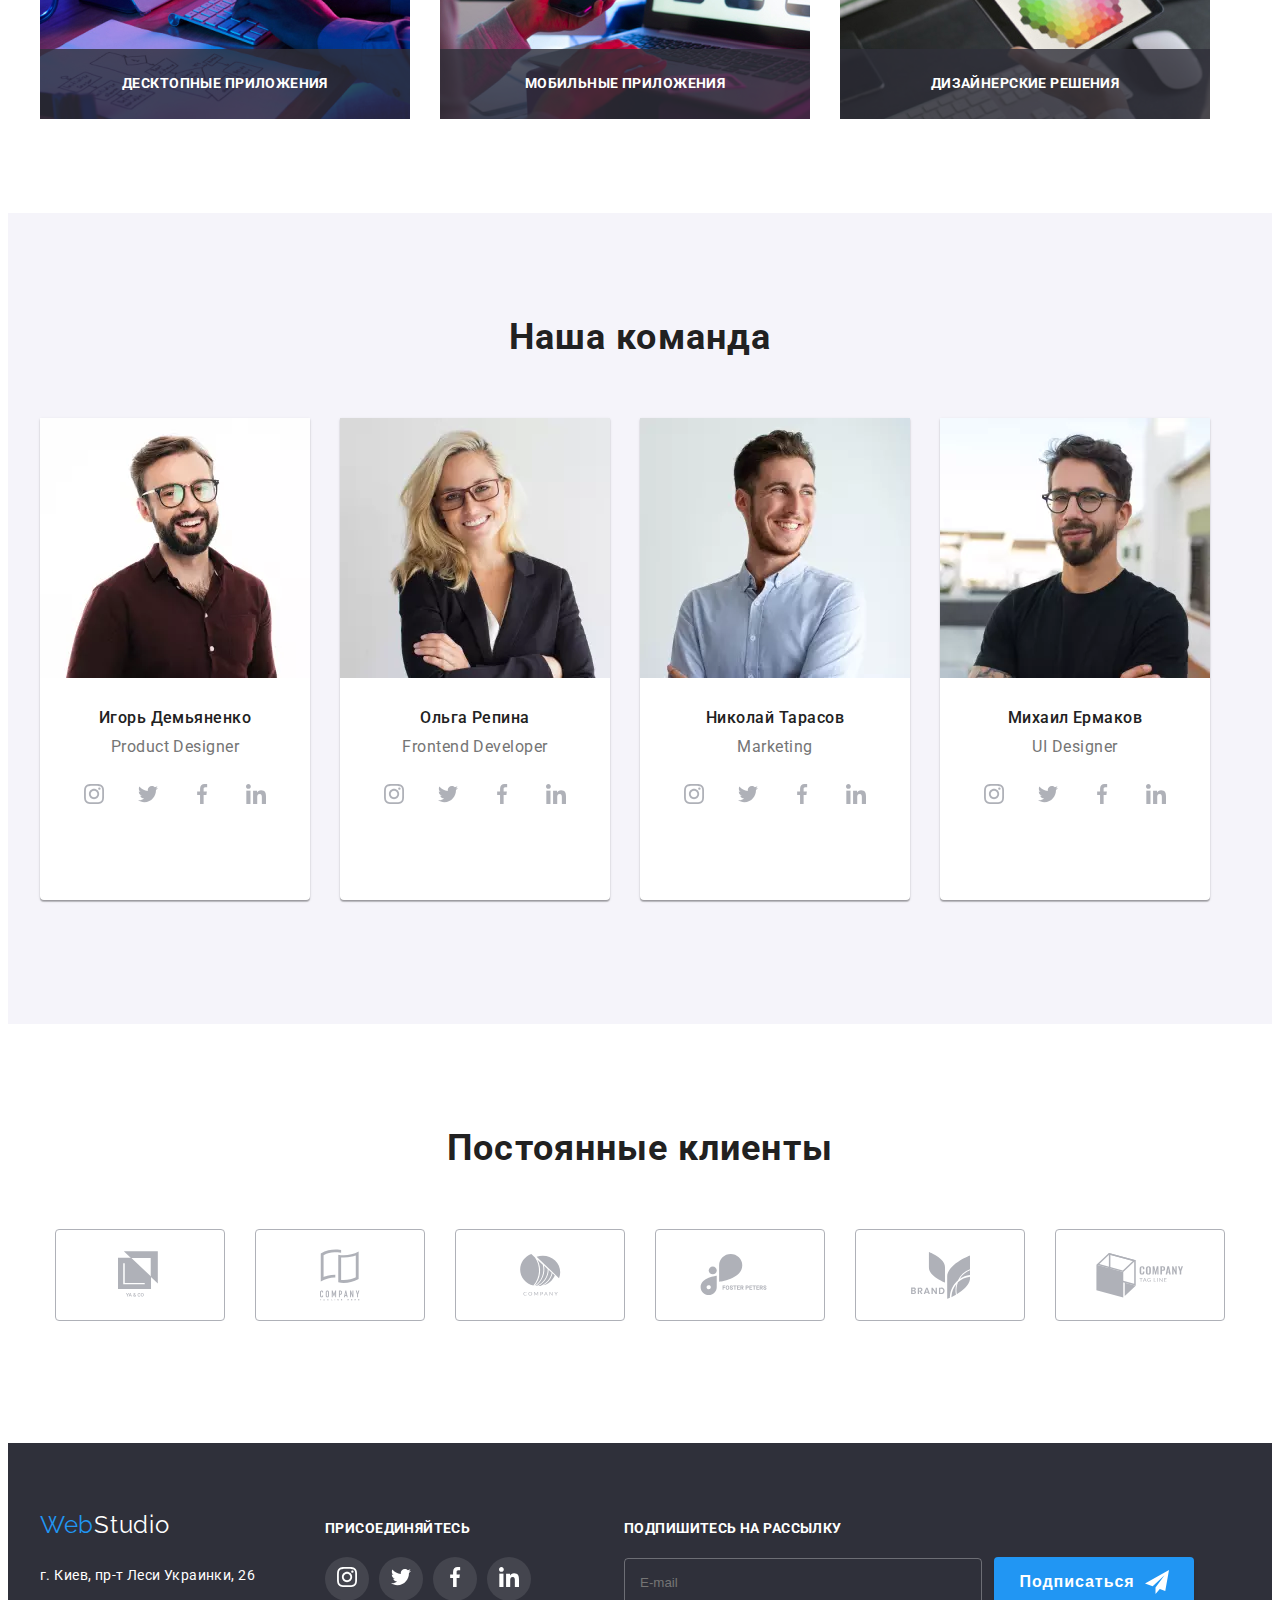
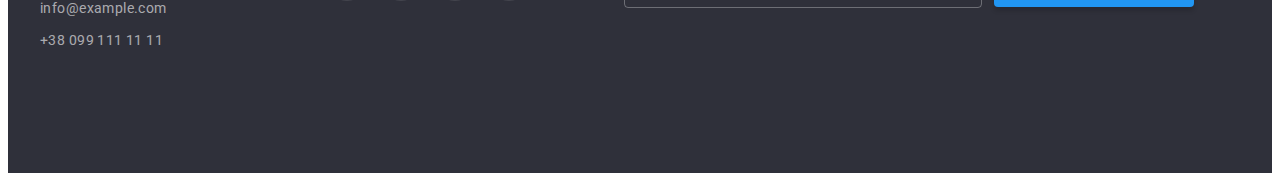
==== commit d2fcfcc8: "Зроблено хедр" ====
--- a/index.html
+++ b/index.html
@@ -13,12 +13,18 @@
     <link rel="stylesheet" href="./css/main.min.css">
 </head>
 <body>
-    <header class="header">
+    <header >
         <div class="container">
+            <div class="header">
             <nav class="navigation">
                 <a class="navigation-logo link" href="#">
                     <span class="logo-color-web">Web</span>Studio
                 </a>
+                <button type="button" class="header-open-menu-btn" data-modal-close>
+                    <svg class="header-burger-btn">
+                        <use href="./image/sprite.svg#icon-menu"></use>
+                    </svg>
+                </button>
                 <ul class="nav-list list">
                     <li class="nav-list-item">
                         <a class="nav-link accent link" href="./index.html">Студия</a>
@@ -30,7 +36,7 @@
                         <a class="nav-link link" href="#">Контакты</a>
                     </li>
                 </ul>
-            </nav>
+            
                 <ul class="contakt-list list">
                     <li class="contakt-list-item list">
                         <a class="contakt-link link" href="mailto:info@devstudio.com">
@@ -50,6 +56,8 @@
                         </a>
                     </li>
                 </ul>
+                </nav> 
+        </div>
         </div>
     </header>
     <main>
--- a/css/main.min.css
+++ b/css/main.min.css
@@ -1,2 +1,2 @@
-:root{--primary-text-color: #757575;--secondary-text-color: #212121;--accent-color: #2196f3;--primary-icon-color: #afb1b8;--background-icon-footer-color: rgba(255, 255, 255, 0.1);--primary-footer-head-color: #2f303a;--primary-team-color: #f5f4fa;--primary-black-color: #000000;--primary-white-color: #ffffff;--hover-color-btn: #188ce8;--primary-backgroun-color-team: #f5f4fa;--primary-white-transparent: rgba(255, 255, 255, 0.6);--primary-background-color-description-img: rgba(47, 48, 58, 0.8);--primary-backdrop-color: rgba(0, 0, 0, 0.2)}.visually-hidden{position:absolute !important;clip:rect(1px 1px 1px 1px);clip:rect(1px, 1px, 1px, 1px);padding:0 !important;border:0 !important;height:1px !important;width:1px !important;overflow:hidden}img{display:block;max-width:100%;height:auto}h1,h2,h3,h4,h5,h6,p{margin:0}ul,ol{margin:0;padding:0}img{display:block}.link{text-decoration:none}.list{list-style:none}body{background-color:var(--primary-white-color);color:var(--primary-text-color);font-family:Roboto, sans-serif}.container{width:100%;padding:0 15px}@media screen and (min-width: 480px){.container{width:480px;margin:0 auto}}@media screen and (min-width: 768px){.container{width:768px}}@media screen and (min-width: 1200px){.container{width:1200px}.header .container{display:flex;align-items:center}.my-work .container{padding-top:94px;padding-bottom:94px}footer .container{display:flex;align-items:baseline}}.navigation-logo{padding-top:24px;padding-bottom:25px}.navigation{display:flex;align-items:center}.nav-list{display:flex;align-items:center}.contakt-link{display:flex;align-items:center;font-weight:500;font-size:14px;line-height:1.143;letter-spacing:0.02em;color:var(--primary-text-color);transition:color 250ms cubic-bezier(0.4, 0, 0.2, 1)}.contakt-link:hover,.contakt-link:focus{color:var(--accent-color)}.contakct-icon{margin-right:10px;fill:currentColor;transition:fill 250ms cubic-bezier(0.4, 0, 0.2, 1)}.contakt-link:hover .contakct-icon,.contakt-link:focus .contakct-icon{fill:var(--accent-color)}.nav-link,.contakt-link{padding:32px 0px}.contakt-list{display:flex;align-items:center;margin-left:auto}.logo-mail{width:16px;height:12px}.logo-tel{width:10px;height:16px}.nav-list-item:not(:last-child),.contakt-list-item:not(:last-child){margin-right:50px}.nav-link{position:relative;color:var(--secondary-text-color);font-weight:500;font-size:14px;line-height:1.143;letter-spacing:0.02em;transition:color 250ms cubic-bezier(0.4, 0, 0.2, 1)}.nav-link:hover,.nav-link:focus{color:var(--accent-color)}.accent{color:var(--accent-color);font-weight:500;font-size:14px;line-height:1.143;letter-spacing:0.02em}.accent::after{content:"";display:block;width:100%;height:4px;border-radius:2px;position:absolute;left:0px;bottom:0px;background-color:var(--accent-color)}.header{border-bottom:1px solid #ececec}.hero{max-width:480px;height:400px;padding-top:118px;margin:0 auto;margin-bottom:60px;text-align:center;background-color:var(--primary-footer-head-color);background-image:linear-gradient(rgba(47,48,58,0.4), rgba(47,48,58,0.4)),url(../image/hero/mobile-backgrond-img.jpg);background-size:480px 400px}.header-title{font-weight:900;font-size:26px;line-height:1.62;text-align:center;letter-spacing:0.06em;text-transform:uppercase;color:var(--primary-white-color);margin-bottom:30px}@media screen and (min-device-pixel-ratio: 2) and (min-width: 480px), screen and (min-resolution: 192dpi) and (min-width: 480px), screen and (min-resolution: 2dppx) and (min-width: 480px){.hero{background-image:linear-gradient(rgba(47,48,58,0.4), rgba(47,48,58,0.4)),url(../image/hero/mobile-backgrond-img@2x.jpg)}}@media screen and (min-width: 768px){.hero{max-width:768px;height:400px;background-image:linear-gradient(rgba(47,48,58,0.4), rgba(47,48,58,0.4)),url(../image/hero/tablet-backgrond-img.jpg);background-size:768px 400px}}@media screen and (min-device-pixel-ratio: 2) and (min-width: 768px), screen and (min-resolution: 192dpi) and (min-width: 768px), screen and (min-resolution: 2dppx) and (min-width: 768px){.hero{background-image:linear-gradient(rgba(47,48,58,0.4), rgba(47,48,58,0.4)),url(../image/hero/tablet-backgrond-img@2x.jpg)}}@media screen and (min-width: 1200px){.hero{max-width:1600px;height:600px;background-image:linear-gradient(rgba(47,48,58,0.4), rgba(47,48,58,0.4)),url(../image/hero/desktop-backgrond-img.jpg);background-size:1600px 600px}.header-title{font-size:44px;line-height:1.364}}@media screen and (min-device-pixel-ratio: 2) and (min-width: 1200px), screen and (min-resolution: 192dpi) and (min-width: 1200px), screen and (min-resolution: 2dppx) and (min-width: 1200px){.hero{background-image:linear-gradient(rgba(47,48,58,0.4), rgba(47,48,58,0.4)),url(../image/hero/desktop-backgrond-img@2x.jpg)}}.order-btn{font-weight:700;font-size:16px;line-height:1.875;letter-spacing:0.06em;color:var(--primary-white-color);background:var(--accent-color);min-width:200px;border:transparent;box-shadow:0px 4px 4px rgba(0,0,0,0.15);border-radius:4px;padding:10px 32px;cursor:pointer;transition:background 250ms cubic-bezier(0.4, 0, 0.2, 1)}.order-btn:hover,.order-btn:focus{background:var(--hover-color-btn)}.benefits-list h3{font-weight:700;font-size:14px;line-height:1.143;letter-spacing:0.03em;text-transform:uppercase;color:var(--secondary-text-color);text-align:center;margin-bottom:10px}.benefits-list p{font-weight:400;font-size:14px;line-height:1.714;letter-spacing:0.03em}.benefits-list .benefits-item{margin-bottom:30px}.benefits-list .thumb-benefits{height:120px;background-color:var(--primary-team-color);display:flex;justify-content:center;align-items:center;margin-bottom:30px}.benefits-list .benefits-icon{width:70px;height:70px}@media screen and (min-width: 768px){.benefits-list{display:flex;flex-wrap:wrap}.benefits-list h3{text-align:left}.benefits-item{width:354px}.benefits-item:nth-child(odd){margin-right:30px}}@media screen and (min-width: 1200px){.benefits-section{padding:94px 0px}.benefits-item{max-width:270px}.benefits-item:not(:last-child){margin-right:30px}.thumb-benefits{height:120px;background-color:var(--primary-team-color);display:flex;justify-content:center;align-items:center;margin-bottom:30px}}@media screen and (max-width: 1200px){.section-about{display:none}}@media screen and (min-width: 1200px){.section-about{padding-bottom:94px}.section-about-title{font-weight:700;font-size:36px;line-height:1.167;text-align:center;letter-spacing:0.03em;color:var(--secondary-text-color);margin-bottom:50px}.about-list{display:flex}.about-item{position:relative}.about-item:not(:last-child){margin-right:30px}.description-img{display:flex;align-items:center;justify-content:center;font-family:Roboto;font-style:normal;font-weight:700;font-size:14px;line-height:1.14;letter-spacing:0.03em;text-transform:uppercase;color:var(--primary-white-color);background:var(--primary-background-color-description-img);width:100%;height:70px;position:absolute;bottom:0px;left:0px}}.section-team{margin:0 auto;background-color:var(--primary-backgroun-color-team);padding:60px 0px}.team-title{font-weight:700;font-size:28px;line-height:1.18;text-align:center;letter-spacing:0.03em;color:var(--secondary-text-color);margin-bottom:30px}.img-team{width:100%}.team-item{box-shadow:0px 1px 3px rgba(0,0,0,0.12),0px 1px 1px rgba(0,0,0,0.14),0px 2px 1px rgba(0,0,0,0.2);border-radius:0px 0px 4px 4px;background-color:var(--primary-white-color)}.team-item:not(:last-child){margin-bottom:30px}.developers-information{text-align:center;height:162px;padding-top:30px;padding-bottom:30px}.developers-information>p{font-weight:400;font-size:16px;line-height:1.188;letter-spacing:0.03em;margin-bottom:16px}.name-developers{margin-bottom:10px;font-weight:500;font-size:16px;line-height:1.188;letter-spacing:0.03em;color:var(--secondary-text-color)}.list-socialnetwork{display:flex;justify-content:center;flex-wrap:wrap}.list-item-icon:not(:last-child){margin-right:10px}.icon{display:flex;justify-content:center;align-items:center;width:44px;height:44px;border-radius:50%}.icon:hover,.icon:focus{background-color:var(--accent-color)}.social-link{display:flex;justify-content:center;align-items:center;width:44px;height:44px}.socialnetwork-link{fill:var(--primary-icon-color);width:20px;height:20px;transition:fill 250ms cubic-bezier(0.4, 0, 0.2, 1)}.list-item-icon:hover .socialnetwork-link,.list-item-icon:focus .socialnetwork-link{fill:var(--primary-white-color)}@media screen and (min-width: 768px){.team-list{display:flex;flex-wrap:wrap}.team-item{max-width:354px;margin-bottom:30px}.team-item:nth-child(odd){margin-right:30px}}@media screen and (min-width: 1200px){.section-team{padding:94px 0px}.img-team{width:270px;height:260px}.team-item:not(:last-child){margin-right:30px}.team-title{font-weight:700;font-size:36px;line-height:1.167;text-align:center;letter-spacing:0.03em;color:var(--secondary-text-color);margin-bottom:50px}.developers-information{padding-left:32px;padding-right:32px}.list-socialnetwork{justify-content:space-between}.icon{width:44px;height:44px;border-radius:50%;cursor:pointer;transition:background 250ms cubic-bezier(0.4, 0, 0.2, 1)}.icon:hover,.icon:focus{background-color:var(--accent-color)}}.client-section{padding-top:60px;padding-bottom:60px}.list-client{display:flex;flex-wrap:wrap;margin-left:-15px;margin-right:-15px}.team-title{font-weight:700px;font-size:28px;line-height:1.8;text-align:center;letter-spacing:0.03em}.list-item-client{display:flex;align-content:center;justify-content:center;margin-bottom:30px;width:calc((100% - 15px * 4) / 2);height:90px;margin-left:15px;margin-right:15px}.client-link{display:flex;justify-content:center;align-items:center;width:100%;height:100%;border:1px solid var(--primary-icon-color);border-radius:4px;fill:var(--primary-icon-color);transition:fill 250ms cubic-bezier(0.4, 0, 0.2, 1),border 250ms cubic-bezier(0.4, 0, 0.2, 1)}.logo1{width:44px;height:49px}.logo2{width:40px;height:52px}.logo3{width:41px;height:42px}.logo4{width:80px;height:42px}.logo5{width:59px;height:47px}.logo6{width:88px;height:45px}@media screen and (min-width: 768px){.list-client{display:flex;justify-content:center;align-items:center}.list-item-client{margin-right:15px;margin-left:15px;width:226px}}@media screen and (min-width: 1200px){.client-section{padding-top:94px;padding-bottom:94px}.team-title{font-weight:700px;font-size:36px;line-height:1.7;text-align:center;letter-spacing:0.03em}.list-item-client{margin-right:15px;margin-left:15px}.list-item-client{width:170px;height:90px}.client-link:focus,.client-link:hover{border-color:var(--accent-color)}.client-link:focus,.client-link:hover{fill:var(--accent-color)}}footer{background-color:var(--primary-footer-head-color);padding:60px 0px}.socialnetwork-link-footer{fill:var(--primary-white-color);width:20px;height:20px}.footer-logo-link{display:flex;justify-content:center;margin:0 auto;margin-bottom:17px;color:var(--primary-white-color);font-family:Raleway, sans-serif;font-weight:400;font-size:24px;line-height:1.8;letter-spacing:0.03em}.address-list-str{text-align:center}.address{font-style:normal;font-weight:400;font-size:14px;line-height:1.714;letter-spacing:0.03em;color:var(--primary-white-transparent)}.color-white-addr{color:var(--primary-white-color)}.address-item{margin-bottom:8px}.address-item:last-child{margin-bottom:60px}.title-footer-social{text-align:center;font-weight:700;font-size:14px;line-height:1.14;letter-spacing:0.03em;text-transform:uppercase;color:var(--primary-white-color);margin-bottom:20px}.footer-social-link{display:flex;justify-content:center;align-items:center;width:44px;height:44px;border-radius:50%;background-color:var(--background-icon-footer-color);cursor:pointer;transition:background 250ms cubic-bezier(0.4, 0, 0.2, 1)}.list-socialnetwork{margin-bottom:60px;flex-wrap:nowrap}.input-footer{display:flex;flex-direction:column;text-align:center}.input-mail-footer{display:flex;width:100%;height:50px;color:var(--primary-white-color);border:1px solid rgba(255,255,255,0.3);box-sizing:border-box;background-color:rgba(0,0,0,0);border-radius:4px;padding:16px 15px;margin-bottom:20px}.footer-modal-btn{display:flex;justify-content:center;align-items:center;margin:0 auto;font-weight:700;font-size:16px;line-height:1.875;letter-spacing:0.06em;color:var(--primary-white-color);background:var(--accent-color);min-width:200px;height:50px;border:transparent;box-shadow:0px 4px 4px rgba(0,0,0,0.15);border-radius:4px;cursor:pointer;transition:background 250ms cubic-bezier(0.4, 0, 0.2, 1)}.icon-telegr-btn{margin-left:10px;height:24px;width:24px}@media screen and (min-width: 768px){.container-footer{display:flex;justify-content:center;align-items:baseline}.conteiner-footer-address{justify-content:center;align-items:center;margin-right:165px}.input-mail-footer{display:flex;margin:0 auto;margin-bottom:20px;width:450px}}@media screen and (min-width: 1200px){.conteiner-footer-address{margin-right:70px}.footer-logo-link{justify-content:left}.address-list-str{text-align:left}.address-item:not(:last-child){margin-bottom:9px}.footer-social{margin-right:93px}.title-footer-social{text-align:left}.footer-social-link:hover,.footer-social-link:focus{background-color:var(--accent-color)}.footer-social-link:not(:last-child){margin-right:10px}.container-footer{align-items:baseline}.footer-form{display:flex;align-items:baseline;justify-content:center}.input-mail-footer{width:358px;height:50px;margin-right:12px}.icon-telegr-btn{margin-left:10px;height:24px;width:24px}}.my-work{padding-top:60px;padding-bottom:60px}.list-button{display:flex;flex-wrap:wrap;margin-bottom:40px}.button-item:not(:last-child){margin-right:8px}.button-title{font-weight:500;font-size:16px;line-height:1.625;text-align:center;letter-spacing:0.03em;color:var(--secondary-text-color);background:var(--primary-backgroun-color-team);font-size:16px;line-height:1.6;letter-spacing:0.06em;min-width:73px;height:38px;margin-bottom:15px;border:none;border-radius:4px;padding:6px 22px;cursor:pointer;transition:color 250ms cubic-bezier(0.4, 0, 0.2, 1),background 250ms cubic-bezier(0.4, 0, 0.2, 1),box-shadow 250ms cubic-bezier(0.4, 0, 0.2, 1)}.button-title:hover,.button-title:focus{color:var(--primary-white-color);background:var(--accent-color);box-shadow:0px 3px 1px rgba(0,0,0,0.1),0px 1px 2px rgba(0,0,0,0.08),0px 2px 2px rgba(0,0,0,0.12)}@media screen and (min-width: 768px){.list-button{justify-content:center}}.my-work-list{margin-left:-15px;margin-right:-15px}.my-work--img{width:100%}.my-work-item{outline:1px solid #eeeeee;margin-left:15px;margin-right:15px;margin-bottom:30px;transition:box-shadow 250ms cubic-bezier(0.4, 0, 0.2, 1)}.my-work-item:focus,.my-work-item:hover{box-shadow:0px 1px 1px rgba(0,0,0,0.12),0px 4px 4px rgba(0,0,0,0.06),1px 4px 6px rgba(0,0,0,0.16)}.my-work-title{font-weight:700;font-size:18px;line-height:2;letter-spacing:0.06em;color:var(--secondary-text-color);margin-bottom:4px}.my-work-text{font-size:16px;line-height:1.875;letter-spacing:0.03em;color:var(--primary-text-color)}.description-my-work{padding:20px 24px}.img-wraper{position:relative;overflow:hidden}.overlay{position:absolute;left:0;top:0;width:100%;height:100%;background-color:rgba(33,150,243,0.9);font-family:Roboto;font-weight:400;font-size:18px;line-height:1.56;letter-spacing:0.03em;color:var(--primary-white-color);padding:64px 23px;transform:translateY(100%);transition:transform 250ms cubic-bezier(0.4, 0, 0.2, 1)}.my-work-link:hover .overlay,.my-work-link:focus .overlay{transform:translateY(0)}@media screen and (min-width: 768px){.my-work-list{display:flex;flex-wrap:wrap}.my-work-item{width:354px}}.backdrop{position:fixed;top:0;left:0;width:100%;height:100%;background-color:var(--primary-backdrop-color);transition:all 250ms cubic-bezier(0.4, 0, 0.2, 1)}.modal{position:absolute;top:50%;left:50%;transform:translate(-50%, -50%);width:528px;height:581px;padding:40px;background:var(--primary-white-color);box-shadow:0px 1px 3px rgba(0,0,0,0.12),0px 1px 1px rgba(0,0,0,0.14),0px 2px 1px rgba(0,0,0,0.2);border-radius:4px}.modal-close-btn{position:absolute;top:8px;right:8px;width:30px;height:30px;background:var(--primary-white-color);border:1px solid rgba(0,0,0,0.1);border-radius:50%;fill:#000000;cursor:pointer}.icon-close{width:11px;height:11px}.is-hidden{opacity:0;visibility:hidden;pointer-events:none}.modal-title{font-weight:700;font-size:20px;line-height:1.15;text-align:center;letter-spacing:0.03em;color:var(--secondary-text-color);margin-bottom:12px}.modal-form-input-label{font-weight:400;font-size:12px;line-height:1.17;letter-spacing:0.01em}.modal-form{display:flex;flex-direction:column}.modal-form-input-wrapper{display:block;position:relative;margin-top:4px;margin-bottom:10px}.modal-form-input{display:block;width:100%;height:40px;border:1px solid rgba(33,33,33,0.2);border-radius:4px;padding-left:42px;transition:border-color 250ms linear}.modal-form-input:focus{outline:none;border-color:var(--accent-color)}.modal-form-icon{position:absolute;top:50%;left:12px;transform:translateY(-50%);display:block;width:18px;height:18px;transition:background-color 250ms linear}.modal-form-input:focus+.modal-form-icon{fill:var(--accent-color)}.modal-form-message{font-size:14px;line-height:1.143;letter-spacing:0.01em;display:block;width:100%;height:120px;border:1px solid rgba(33,33,33,0.2);border-radius:4px;resize:none;transition:border-color 250ms linear;padding:15px;margin-top:4px;margin-bottom:20px}.modal-form-message:focus{outline:none;border-color:var(--accent-color)}.modal-form-message::placeholder{color:rgba(117,117,117,0.5)}.modal-form-check-policy:checked+.modal-form-label-policy::before{background-image:url(../image/icon-check.svg);outline:none}.modal-form-check-policy:focus+.modal-form-label-policy::before{box-shadow:0 0 0 2px blue}.modal-form-label-policy{display:flex;align-items:center;justify-content:center;margin-bottom:30px;font-size:14px;line-height:1.714}.modal-form-label-policy a{color:var(--accent-color);margin-left:5px}.modal-form-label-policy::before{display:inline-block;width:16px;height:15px;outline:1px solid #000;content:"";margin-right:10px}.order-btn-modal{align-self:center;font-weight:700;font-size:16px;line-height:1.875;letter-spacing:0.06em;color:var(--primary-white-color);background:var(--accent-color);min-width:200px;height:50px;border:transparent;box-shadow:0px 4px 4px rgba(0,0,0,0.15);border-radius:4px;cursor:pointer;transition:background 250ms cubic-bezier(0.4, 0, 0.2, 1)}.navigation-logo{color:var(--primary-black-color);font-family:Raleway, sans-serif;font-weight:400;font-size:26px;line-height:1.2;letter-spacing:0.03em;margin-right:93px;align-items:center}.logo-color-web{color:var(--accent-color)}
+:root{--primary-text-color: #757575;--secondary-text-color: #212121;--accent-color: #2196f3;--primary-icon-color: #afb1b8;--background-icon-footer-color: rgba(255, 255, 255, 0.1);--primary-footer-head-color: #2f303a;--primary-team-color: #f5f4fa;--primary-black-color: #000000;--primary-white-color: #ffffff;--hover-color-btn: #188ce8;--primary-backgroun-color-team: #f5f4fa;--primary-white-transparent: rgba(255, 255, 255, 0.6);--primary-background-color-description-img: rgba(47, 48, 58, 0.8);--primary-backdrop-color: rgba(0, 0, 0, 0.2)}.visually-hidden{position:absolute !important;clip:rect(1px 1px 1px 1px);clip:rect(1px, 1px, 1px, 1px);padding:0 !important;border:0 !important;height:1px !important;width:1px !important;overflow:hidden}img{display:block;max-width:100%;height:auto}h1,h2,h3,h4,h5,h6,p{margin:0}ul,ol{margin:0;padding:0}img{display:block}.link{text-decoration:none}.list{list-style:none}body{background-color:var(--primary-white-color);color:var(--primary-text-color);font-family:Roboto, sans-serif}.container{width:100%;padding:0 15px}@media screen and (min-width: 480px){.container{width:480px;margin:0 auto}}@media screen and (min-width: 768px){.container{width:768px}}@media screen and (min-width: 1200px){.container{width:1200px}.header .container{display:flex;align-items:center}.my-work .container{padding-top:94px;padding-bottom:94px}footer .container{display:flex;align-items:baseline}}.container{position:relative}.header{display:flex;align-items:center;height:60px;border-bottom:1px solid #ececec}.nav-list,.contakt-list{display:none}.navigation-logo{color:var(--primary-black-color);font-family:Raleway, sans-serif;font-weight:700;font-size:24px;line-height:1.16;letter-spacing:0.03em}.header-open-menu-btn{position:absolute;top:10px;right:5px;fill:#000000;cursor:pointer;background-color:transparent;border:none}.header-burger-btn{width:40px;height:40px}.logo-color-web{color:var(--accent-color)}.header-open-menu-btn:focus,.header-open-menu-btn:hover{fill:var(--accent-color)}@media screen and (min-width: 768px){.navigation{display:flex}.navigation-logo{margin-right:88px}.header-open-menu-btn{display:none}.nav-list{display:flex;align-items:center;justify-content:center;margin-right:70px}.contakt-list{display:flex;flex-direction:column;margin-left:auto}.contakt-list-item:not(:last-child){margin-bottom:10px}.contakt-link{display:flex;align-items:center;font-weight:500;font-size:12px;line-height:1.16;letter-spacing:0.02em;color:var(--primary-text-color);transition:color 250ms cubic-bezier(0.4, 0, 0.2, 1)}.contakt-link:hover,.contakt-link:focus{color:var(--accent-color)}.contakct-icon{margin-right:10px;fill:currentColor;transition:fill 250ms cubic-bezier(0.4, 0, 0.2, 1)}.contakt-link:hover .contakct-icon,.contakt-link:focus .contakct-icon{fill:var(--accent-color)}.logo-mail{width:14px;height:10px}.logo-tel{width:10px;height:14px}.nav-list-item:not(:last-child){margin-right:50px}.nav-link{position:relative;color:var(--secondary-text-color);font-weight:500;font-size:14px;line-height:1.143;letter-spacing:0.02em;padding-bottom:21px;align-items:center;transition:color 250ms cubic-bezier(0.4, 0, 0.2, 1)}.nav-link:hover,.nav-link:focus{color:var(--accent-color)}.accent{color:var(--accent-color);font-weight:500;font-size:14px;line-height:1.143;letter-spacing:0.02em}.accent::after{content:"";display:block;width:100%;height:4px;border-radius:2px;position:absolute;left:0px;bottom:0px;background-color:var(--accent-color)}}@media screen and (min-width: 1200px){.header{height:80px}.navigation-logo{color:var(--primary-black-color);font-family:Raleway, sans-serif;font-weight:700;font-size:26px;line-height:1.2;letter-spacing:0.03em;margin-right:93px;align-items:center}.navigation{display:flex}.nav-list{display:flex;align-items:center;margin-right:305px}.contakt-link{font-weight:500;font-size:14px;line-height:1.143;letter-spacing:0.02em;color:var(--primary-text-color);transition:color 250ms cubic-bezier(0.4, 0, 0.2, 1)}.contakt-link:hover,.contakt-link:focus{color:var(--accent-color)}.contakt-list-item{display:flex;align-items:center}.contakt-list-item:not(:last-child){margin-right:30px;margin-bottom:0px}.logo-mail{width:16px;height:12px}.logo-tel{width:10px;height:16px}.nav-link{padding-bottom:32px}.contakct-icon{margin-right:10px;fill:currentColor;transition:fill 250ms cubic-bezier(0.4, 0, 0.2, 1)}.contakt-link:hover .contakct-icon,.contakt-link:focus .contakct-icon{fill:var(--accent-color)}.contakt-list{flex-direction:row}}.hero{max-width:480px;height:400px;padding-top:118px;margin:0 auto;margin-bottom:60px;text-align:center;background-color:var(--primary-footer-head-color);background-image:linear-gradient(rgba(47,48,58,0.4), rgba(47,48,58,0.4)),url(../image/hero/mobile-backgrond-img.jpg);background-size:480px 400px}.header-title{font-weight:900;font-size:26px;line-height:1.62;text-align:center;letter-spacing:0.06em;text-transform:uppercase;color:var(--primary-white-color);margin-bottom:30px}@media screen and (min-device-pixel-ratio: 2) and (min-width: 480px), screen and (min-resolution: 192dpi) and (min-width: 480px), screen and (min-resolution: 2dppx) and (min-width: 480px){.hero{background-image:linear-gradient(rgba(47,48,58,0.4), rgba(47,48,58,0.4)),url(../image/hero/mobile-backgrond-img@2x.jpg)}}@media screen and (min-width: 768px){.hero{max-width:768px;height:400px;background-image:linear-gradient(rgba(47,48,58,0.4), rgba(47,48,58,0.4)),url(../image/hero/tablet-backgrond-img.jpg);background-size:768px 400px}}@media screen and (min-device-pixel-ratio: 2) and (min-width: 768px), screen and (min-resolution: 192dpi) and (min-width: 768px), screen and (min-resolution: 2dppx) and (min-width: 768px){.hero{background-image:linear-gradient(rgba(47,48,58,0.4), rgba(47,48,58,0.4)),url(../image/hero/tablet-backgrond-img@2x.jpg)}}@media screen and (min-width: 1200px){.hero{max-width:1600px;height:600px;background-image:linear-gradient(rgba(47,48,58,0.4), rgba(47,48,58,0.4)),url(../image/hero/desktop-backgrond-img.jpg);background-size:1600px 600px}.header-title{font-size:44px;line-height:1.364}}@media screen and (min-device-pixel-ratio: 2) and (min-width: 1200px), screen and (min-resolution: 192dpi) and (min-width: 1200px), screen and (min-resolution: 2dppx) and (min-width: 1200px){.hero{background-image:linear-gradient(rgba(47,48,58,0.4), rgba(47,48,58,0.4)),url(../image/hero/desktop-backgrond-img@2x.jpg)}}.order-btn{font-weight:700;font-size:16px;line-height:1.875;letter-spacing:0.06em;color:var(--primary-white-color);background:var(--accent-color);min-width:200px;border:transparent;box-shadow:0px 4px 4px rgba(0,0,0,0.15);border-radius:4px;padding:10px 32px;cursor:pointer;transition:background 250ms cubic-bezier(0.4, 0, 0.2, 1)}.order-btn:hover,.order-btn:focus{background:var(--hover-color-btn)}.benefits-list h3{font-weight:700;font-size:14px;line-height:1.143;letter-spacing:0.03em;text-transform:uppercase;color:var(--secondary-text-color);text-align:center;margin-bottom:10px}.benefits-list p{font-weight:400;font-size:14px;line-height:1.714;letter-spacing:0.03em}.benefits-list .benefits-item{margin-bottom:30px}.benefits-list .thumb-benefits{height:120px;background-color:var(--primary-team-color);display:flex;justify-content:center;align-items:center;margin-bottom:30px}.benefits-list .benefits-icon{width:70px;height:70px}@media screen and (min-width: 768px){.benefits-list{display:flex;flex-wrap:wrap}.benefits-list h3{text-align:left}.benefits-item{width:354px}.benefits-item:nth-child(odd){margin-right:30px}}@media screen and (min-width: 1200px){.benefits-section{padding:94px 0px}.benefits-item{max-width:270px}.benefits-item:not(:last-child){margin-right:30px}.thumb-benefits{height:120px;background-color:var(--primary-team-color);display:flex;justify-content:center;align-items:center;margin-bottom:30px}}@media screen and (max-width: 1200px){.section-about{display:none}}@media screen and (min-width: 1200px){.section-about{padding-bottom:94px}.section-about-title{font-weight:700;font-size:36px;line-height:1.167;text-align:center;letter-spacing:0.03em;color:var(--secondary-text-color);margin-bottom:50px}.about-list{display:flex}.about-item{position:relative}.about-item:not(:last-child){margin-right:30px}.description-img{display:flex;align-items:center;justify-content:center;font-family:Roboto;font-style:normal;font-weight:700;font-size:14px;line-height:1.14;letter-spacing:0.03em;text-transform:uppercase;color:var(--primary-white-color);background:var(--primary-background-color-description-img);width:100%;height:70px;position:absolute;bottom:0px;left:0px}}.section-team{margin:0 auto;background-color:var(--primary-backgroun-color-team);padding:60px 0px}.team-title{font-weight:700;font-size:28px;line-height:1.18;text-align:center;letter-spacing:0.03em;color:var(--secondary-text-color);margin-bottom:30px}.img-team{width:100%}.team-item{box-shadow:0px 1px 3px rgba(0,0,0,0.12),0px 1px 1px rgba(0,0,0,0.14),0px 2px 1px rgba(0,0,0,0.2);border-radius:0px 0px 4px 4px;background-color:var(--primary-white-color)}.team-item:not(:last-child){margin-bottom:30px}.developers-information{text-align:center;height:162px;padding-top:30px;padding-bottom:30px}.developers-information>p{font-weight:400;font-size:16px;line-height:1.188;letter-spacing:0.03em;margin-bottom:16px}.name-developers{margin-bottom:10px;font-weight:500;font-size:16px;line-height:1.188;letter-spacing:0.03em;color:var(--secondary-text-color)}.list-socialnetwork{display:flex;justify-content:center;flex-wrap:wrap}.list-item-icon:not(:last-child){margin-right:10px}.icon{display:flex;justify-content:center;align-items:center;width:44px;height:44px;border-radius:50%}.icon:hover,.icon:focus{background-color:var(--accent-color)}.social-link{display:flex;justify-content:center;align-items:center;width:44px;height:44px}.socialnetwork-link{fill:var(--primary-icon-color);width:20px;height:20px;transition:fill 250ms cubic-bezier(0.4, 0, 0.2, 1)}.list-item-icon:hover .socialnetwork-link,.list-item-icon:focus .socialnetwork-link{fill:var(--primary-white-color)}@media screen and (min-width: 768px){.team-list{display:flex;flex-wrap:wrap}.team-item{max-width:354px;margin-bottom:30px}.team-item:nth-child(odd){margin-right:30px}}@media screen and (min-width: 1200px){.section-team{padding:94px 0px}.img-team{width:270px;height:260px}.team-item:not(:last-child){margin-right:30px}.team-title{font-weight:700;font-size:36px;line-height:1.167;text-align:center;letter-spacing:0.03em;color:var(--secondary-text-color);margin-bottom:50px}.developers-information{padding-left:32px;padding-right:32px}.list-socialnetwork{justify-content:space-between}.icon{width:44px;height:44px;border-radius:50%;cursor:pointer;transition:background 250ms cubic-bezier(0.4, 0, 0.2, 1)}.icon:hover,.icon:focus{background-color:var(--accent-color)}}.client-section{padding-top:60px;padding-bottom:60px}.list-client{display:flex;flex-wrap:wrap;margin-left:-15px;margin-right:-15px}.team-title{font-weight:700px;font-size:28px;line-height:1.8;text-align:center;letter-spacing:0.03em}.list-item-client{display:flex;align-content:center;justify-content:center;margin-bottom:30px;width:calc((100% - 15px * 4) / 2);height:90px;margin-left:15px;margin-right:15px}.client-link{display:flex;justify-content:center;align-items:center;width:100%;height:100%;border:1px solid var(--primary-icon-color);border-radius:4px;fill:var(--primary-icon-color);transition:fill 250ms cubic-bezier(0.4, 0, 0.2, 1),border 250ms cubic-bezier(0.4, 0, 0.2, 1)}.logo1{width:44px;height:49px}.logo2{width:40px;height:52px}.logo3{width:41px;height:42px}.logo4{width:80px;height:42px}.logo5{width:59px;height:47px}.logo6{width:88px;height:45px}@media screen and (min-width: 768px){.list-client{display:flex;justify-content:center;align-items:center}.list-item-client{margin-right:15px;margin-left:15px;width:226px}}@media screen and (min-width: 1200px){.client-section{padding-top:94px;padding-bottom:94px}.team-title{font-weight:700px;font-size:36px;line-height:1.7;text-align:center;letter-spacing:0.03em}.list-item-client{margin-right:15px;margin-left:15px}.list-item-client{width:170px;height:90px}.client-link:focus,.client-link:hover{border-color:var(--accent-color)}.client-link:focus,.client-link:hover{fill:var(--accent-color)}}footer{background-color:var(--primary-footer-head-color);padding:60px 0px}.socialnetwork-link-footer{fill:var(--primary-white-color);width:20px;height:20px}.footer-logo-link{display:flex;justify-content:center;margin:0 auto;margin-bottom:17px;color:var(--primary-white-color);font-family:Raleway, sans-serif;font-weight:400;font-size:24px;line-height:1.8;letter-spacing:0.03em}.address-list-str{text-align:center}.address{font-style:normal;font-weight:400;font-size:14px;line-height:1.714;letter-spacing:0.03em;color:var(--primary-white-transparent)}.color-white-addr{color:var(--primary-white-color)}.address-item{margin-bottom:8px}.address-item:last-child{margin-bottom:60px}.title-footer-social{text-align:center;font-weight:700;font-size:14px;line-height:1.14;letter-spacing:0.03em;text-transform:uppercase;color:var(--primary-white-color);margin-bottom:20px}.footer-social-link{display:flex;justify-content:center;align-items:center;width:44px;height:44px;border-radius:50%;background-color:var(--background-icon-footer-color);cursor:pointer;transition:background 250ms cubic-bezier(0.4, 0, 0.2, 1)}.list-socialnetwork{margin-bottom:60px;flex-wrap:nowrap}.input-footer{display:flex;flex-direction:column;text-align:center}.input-mail-footer{display:flex;width:100%;height:50px;color:var(--primary-white-color);border:1px solid rgba(255,255,255,0.3);box-sizing:border-box;background-color:rgba(0,0,0,0);border-radius:4px;padding:16px 15px;margin-bottom:20px}.footer-modal-btn{display:flex;justify-content:center;align-items:center;margin:0 auto;font-weight:700;font-size:16px;line-height:1.875;letter-spacing:0.06em;color:var(--primary-white-color);background:var(--accent-color);min-width:200px;height:50px;border:transparent;box-shadow:0px 4px 4px rgba(0,0,0,0.15);border-radius:4px;cursor:pointer;transition:background 250ms cubic-bezier(0.4, 0, 0.2, 1)}.icon-telegr-btn{margin-left:10px;height:24px;width:24px}@media screen and (min-width: 768px){.container-footer{display:flex;justify-content:center;align-items:baseline}.conteiner-footer-address{justify-content:center;align-items:center;margin-right:165px}.input-mail-footer{display:flex;margin:0 auto;margin-bottom:20px;width:450px}}@media screen and (min-width: 1200px){.conteiner-footer-address{margin-right:70px}.footer-logo-link{justify-content:left}.address-list-str{text-align:left}.address-item:not(:last-child){margin-bottom:9px}.footer-social{margin-right:93px}.title-footer-social{text-align:left}.footer-social-link:hover,.footer-social-link:focus{background-color:var(--accent-color)}.footer-social-link:not(:last-child){margin-right:10px}.container-footer{align-items:baseline}.footer-form{display:flex;align-items:baseline;justify-content:center}.input-mail-footer{width:358px;height:50px;margin-right:12px}.icon-telegr-btn{margin-left:10px;height:24px;width:24px}}.my-work{padding-top:60px;padding-bottom:60px}.list-button{display:flex;flex-wrap:wrap;margin-bottom:40px}.button-item:not(:last-child){margin-right:8px}.button-title{font-weight:500;font-size:16px;line-height:1.625;text-align:center;letter-spacing:0.03em;color:var(--secondary-text-color);background:var(--primary-backgroun-color-team);font-size:16px;line-height:1.6;letter-spacing:0.06em;min-width:73px;height:38px;margin-bottom:15px;border:none;border-radius:4px;padding:6px 22px;cursor:pointer;transition:color 250ms cubic-bezier(0.4, 0, 0.2, 1),background 250ms cubic-bezier(0.4, 0, 0.2, 1),box-shadow 250ms cubic-bezier(0.4, 0, 0.2, 1)}.button-title:hover,.button-title:focus{color:var(--primary-white-color);background:var(--accent-color);box-shadow:0px 3px 1px rgba(0,0,0,0.1),0px 1px 2px rgba(0,0,0,0.08),0px 2px 2px rgba(0,0,0,0.12)}@media screen and (min-width: 768px){.list-button{justify-content:center}}.my-work-list{margin-left:-15px;margin-right:-15px}.my-work--img{width:100%}.my-work-item{outline:1px solid #eeeeee;margin-left:15px;margin-right:15px;margin-bottom:30px;transition:box-shadow 250ms cubic-bezier(0.4, 0, 0.2, 1)}.my-work-item:focus,.my-work-item:hover{box-shadow:0px 1px 1px rgba(0,0,0,0.12),0px 4px 4px rgba(0,0,0,0.06),1px 4px 6px rgba(0,0,0,0.16)}.my-work-title{font-weight:700;font-size:18px;line-height:2;letter-spacing:0.06em;color:var(--secondary-text-color);margin-bottom:4px}.my-work-text{font-size:16px;line-height:1.875;letter-spacing:0.03em;color:var(--primary-text-color)}.description-my-work{padding:20px 24px}.img-wraper{position:relative;overflow:hidden}.overlay{position:absolute;left:0;top:0;width:100%;height:100%;background-color:rgba(33,150,243,0.9);font-family:Roboto;font-weight:400;font-size:18px;line-height:1.56;letter-spacing:0.03em;color:var(--primary-white-color);padding:64px 23px;transform:translateY(100%);transition:transform 250ms cubic-bezier(0.4, 0, 0.2, 1)}.my-work-link:hover .overlay,.my-work-link:focus .overlay{transform:translateY(0)}@media screen and (min-width: 768px){.my-work-list{display:flex;flex-wrap:wrap}.my-work-item{width:354px}}.backdrop{position:fixed;top:0;left:0;width:100%;height:100%;background-color:var(--primary-backdrop-color);transition:all 250ms cubic-bezier(0.4, 0, 0.2, 1)}.modal{position:absolute;top:50%;left:50%;transform:translate(-50%, -50%);width:528px;height:581px;padding:40px;background:var(--primary-white-color);box-shadow:0px 1px 3px rgba(0,0,0,0.12),0px 1px 1px rgba(0,0,0,0.14),0px 2px 1px rgba(0,0,0,0.2);border-radius:4px}.modal-close-btn{position:absolute;top:8px;right:8px;width:30px;height:30px;background:var(--primary-white-color);border:1px solid rgba(0,0,0,0.1);border-radius:50%;fill:#000000;cursor:pointer}.icon-close{width:11px;height:11px}.is-hidden{opacity:0;visibility:hidden;pointer-events:none}.modal-title{font-weight:700;font-size:20px;line-height:1.15;text-align:center;letter-spacing:0.03em;color:var(--secondary-text-color);margin-bottom:12px}.modal-form-input-label{font-weight:400;font-size:12px;line-height:1.17;letter-spacing:0.01em}.modal-form{display:flex;flex-direction:column}.modal-form-input-wrapper{display:block;position:relative;margin-top:4px;margin-bottom:10px}.modal-form-input{display:block;width:100%;height:40px;border:1px solid rgba(33,33,33,0.2);border-radius:4px;padding-left:42px;transition:border-color 250ms linear}.modal-form-input:focus{outline:none;border-color:var(--accent-color)}.modal-form-icon{position:absolute;top:50%;left:12px;transform:translateY(-50%);display:block;width:18px;height:18px;transition:background-color 250ms linear}.modal-form-input:focus+.modal-form-icon{fill:var(--accent-color)}.modal-form-message{font-size:14px;line-height:1.143;letter-spacing:0.01em;display:block;width:100%;height:120px;border:1px solid rgba(33,33,33,0.2);border-radius:4px;resize:none;transition:border-color 250ms linear;padding:15px;margin-top:4px;margin-bottom:20px}.modal-form-message:focus{outline:none;border-color:var(--accent-color)}.modal-form-message::placeholder{color:rgba(117,117,117,0.5)}.modal-form-check-policy:checked+.modal-form-label-policy::before{background-image:url(../image/icon-check.svg);outline:none}.modal-form-check-policy:focus+.modal-form-label-policy::before{box-shadow:0 0 0 2px blue}.modal-form-label-policy{display:flex;align-items:center;justify-content:center;margin-bottom:30px;font-size:14px;line-height:1.714}.modal-form-label-policy a{color:var(--accent-color);margin-left:5px}.modal-form-label-policy::before{display:inline-block;width:16px;height:15px;outline:1px solid #000;content:"";margin-right:10px}.order-btn-modal{align-self:center;font-weight:700;font-size:16px;line-height:1.875;letter-spacing:0.06em;color:var(--primary-white-color);background:var(--accent-color);min-width:200px;height:50px;border:transparent;box-shadow:0px 4px 4px rgba(0,0,0,0.15);border-radius:4px;cursor:pointer;transition:background 250ms cubic-bezier(0.4, 0, 0.2, 1)}.navigation-logo{color:var(--primary-black-color);font-family:Raleway, sans-serif;font-weight:400;font-size:26px;line-height:1.2;letter-spacing:0.03em;align-items:center}.logo-color-web{color:var(--accent-color)}
 /*# sourceMappingURL=main.min.css.map */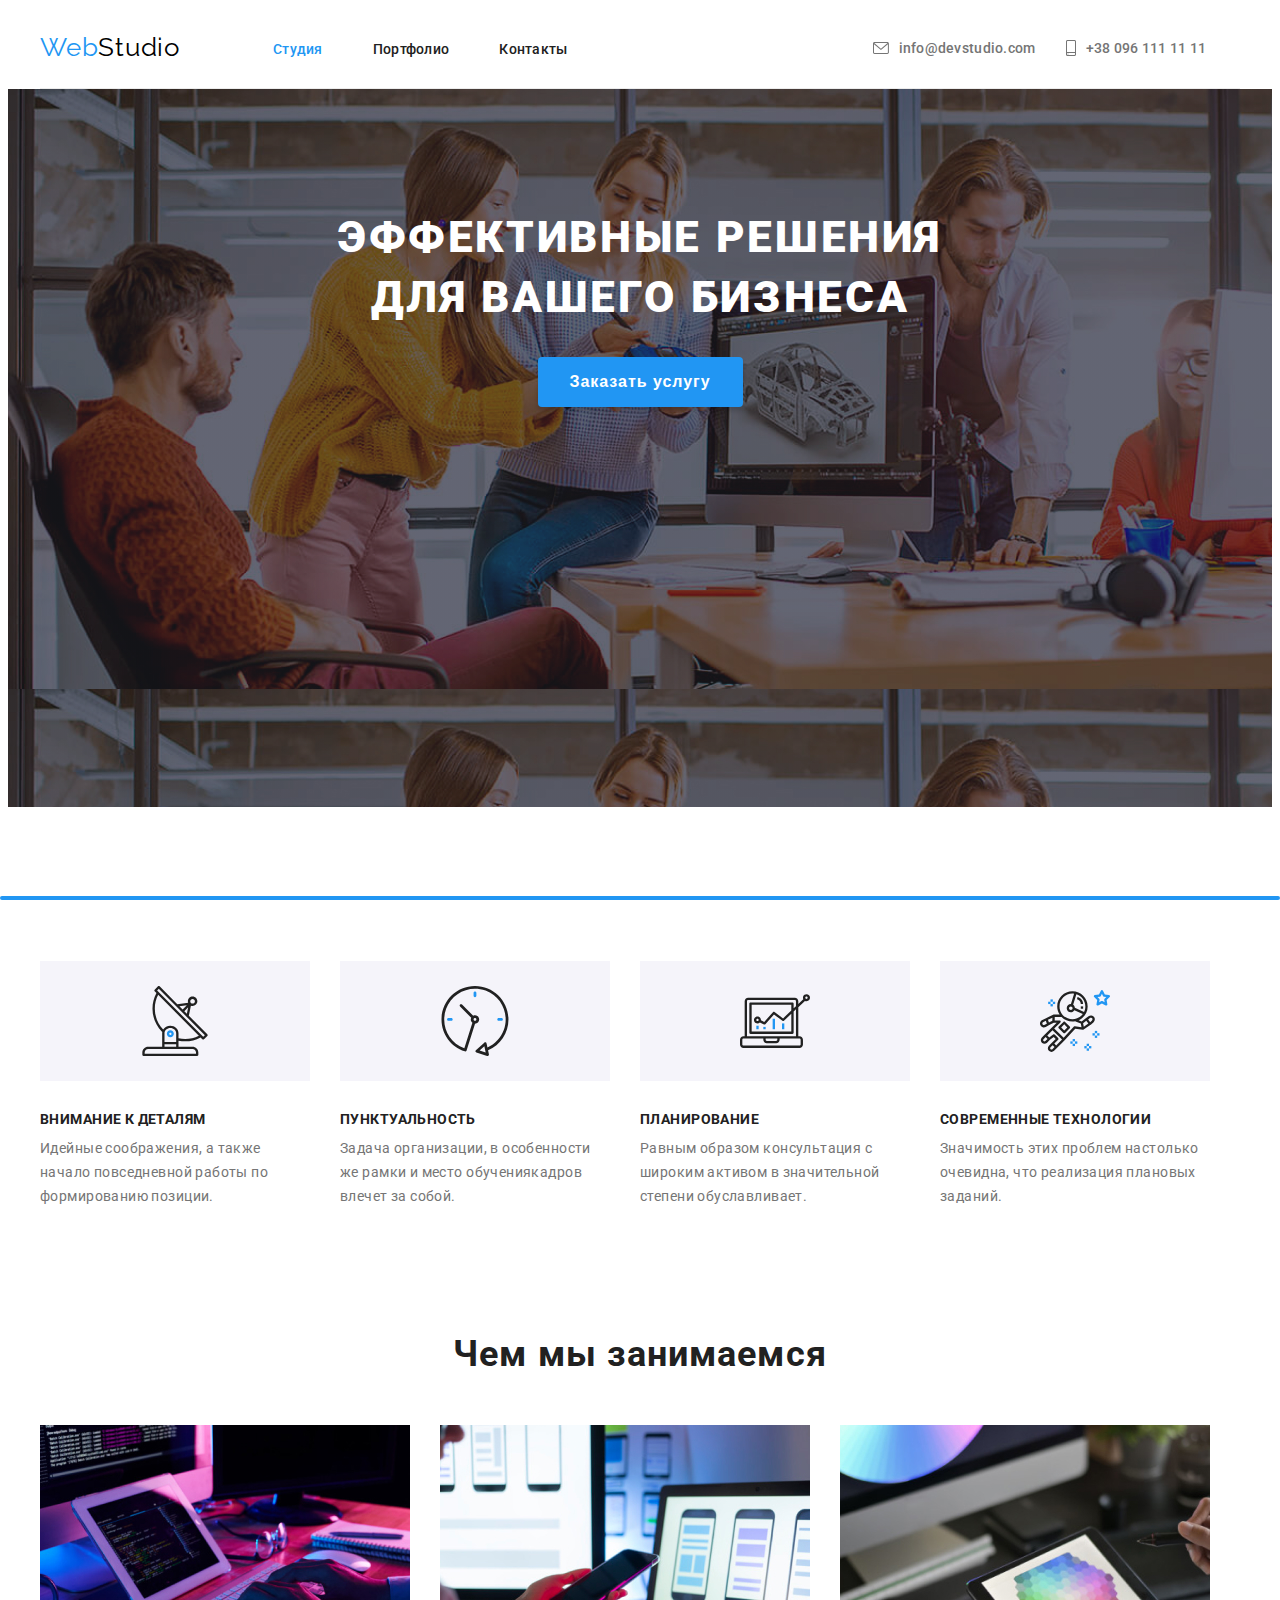
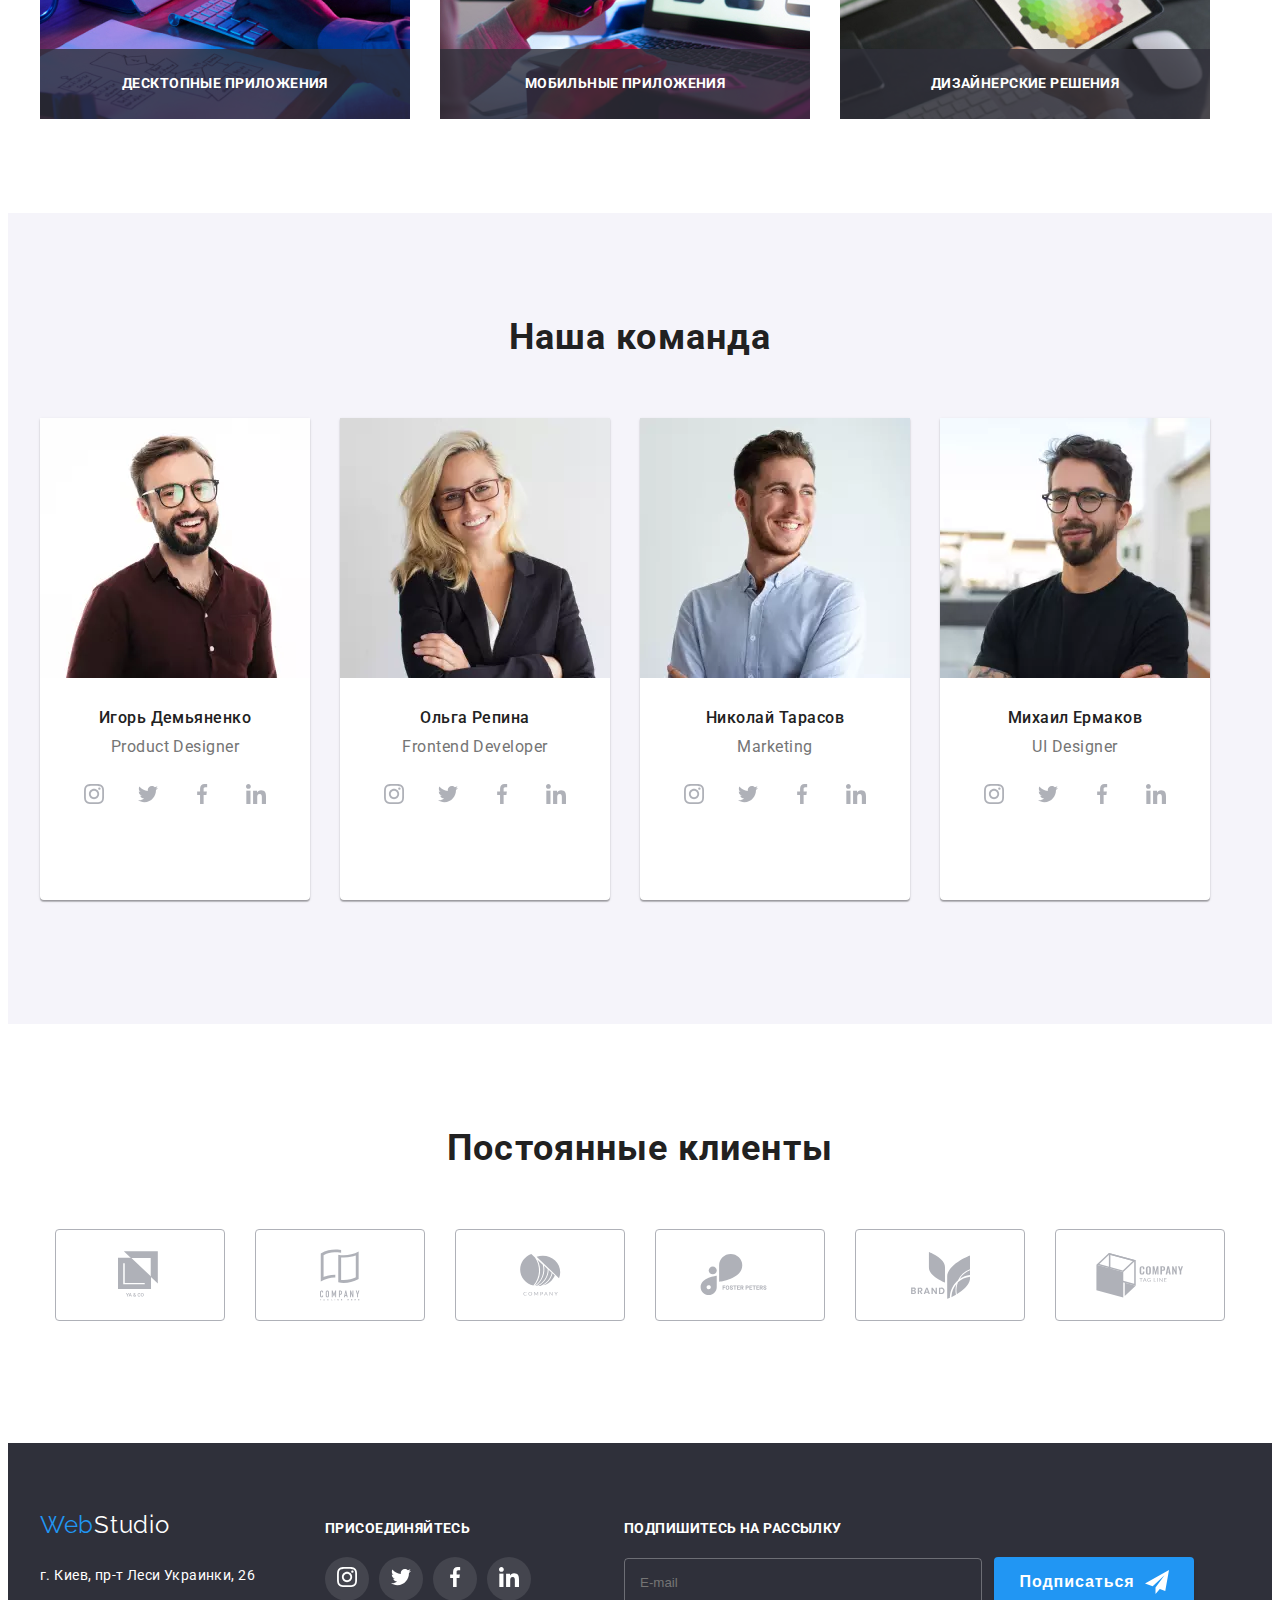
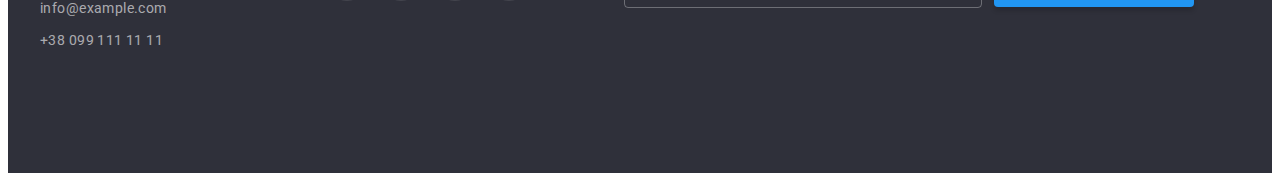
==== commit 4f30fb98: "Модалка" ====
--- a/index.html
+++ b/index.html
@@ -20,11 +20,7 @@
                 <a class="navigation-logo link" href="#">
                     <span class="logo-color-web">Web</span>Studio
                 </a>
-                <button type="button" class="header-open-menu-btn" data-modal-close>
-                    <svg class="header-burger-btn">
-                        <use href="./image/sprite.svg#icon-menu"></use>
-                    </svg>
-                </button>
+               
                 <ul class="nav-list list">
                     <li class="nav-list-item">
                         <a class="nav-link accent link" href="./index.html">Студия</a>
@@ -57,7 +53,59 @@
                     </li>
                 </ul>
                 </nav> 
+                <button type="button" class="header-open-menu-btn" data-menu-button>
+                    <svg class="header-burger-btn">
+                        <use href="./image/sprite.svg#icon-menu"></use>
+                    </svg>
+                </button>
+
         </div>
+        </div>
+        <div class="mobile-menu" data-menu>
+            <button type="button" class="mobile-close-btn" data-menu-close>
+                <svg class="icon-close">
+                    <use href="./image/sprite.svg#icon-close"></use>
+                </svg>
+            </button>
+            <ul class="mobile-menu-nav list">
+                <li class="mobile-menu-nav-item">
+                    <a href="./index.html" class="mobile-nav-link link">Студия</a>
+                </li>
+                <li class="mobile-menu-nav-item">
+                    <a href="./portfolio.html" class="mobile-nav-link link">Портфолио</a>
+                </li>
+                <li class="mobile-menu-nav-item">
+                    <a href="" class="mobile-nav-link link">Контакты</a>
+                </li>
+            </ul>
+            <ul class="mobile-contakt-list list">
+                <li class="mobile-contakt-list-item list">
+                    <a class="mobile-contakt-link-tel link" href="tel:+380961111111">
+                        
+                        +38 096 111 11 11
+                    </a>
+                </li>
+                <li class="mobile-contakt-list-item list">
+                    <a class="mobile-contakt-link-mail link" href="mailto:info@devstudio.com">
+                                        info@devstudio.com
+                                </a>
+                </li>
+            </ul>
+
+        <ul class="mobile-social-list list">
+            <li class="mobile-social-item list">
+                <a class="mobile-social-link link" href="#">Instagram</a>
+            </li>
+            <li class="mobile-social-item list">
+                <a class="mobile-social-link link" href="#">Twitter</a>
+            </li>
+            <li class="mobile-social-item list">
+                <a class="mobile-social-link link" href="#">Facebook</a>
+            </li>
+            <li class="mobile-social-item list">
+                <a class="mobile-social-link link" href="#">LinkedIn</a>
+            </li>
+        </ul>
         </div>
     </header>
     <main>
@@ -522,7 +570,7 @@
         </div>
     </footer>
     <!-- backdrop -->
-    <!-- <div class="backdrop is-hidden" data-modal>
+    <div class="backdrop is-hidden" data-modal>
         <div class="modal">
             <button type="button" class="modal-close-btn" data-modal-close>
                 <svg class="icon-close">
@@ -530,7 +578,7 @@
                 </svg>
             </button>
             <form action="#" class="modal-form">
-            <b class="modal-title">Оставьте свои данные, мы вам перезвоним</b>
+                <b class="modal-title">Оставьте свои данные, мы вам перезвоним</b>
                 <label class="modal-form-input-label">
                     Имя
                     <span class="modal-form-input-wrapper">
@@ -540,7 +588,7 @@
                         </svg>
                     </span>
                 </label>
-            
+    
                 <label class="modal-form-input-label">
                     Телефон
                     <span class="modal-form-input-wrapper">
@@ -550,7 +598,7 @@
                         </svg>
                     </span>
                 </label>
-
+    
                 <label class="modal-form-input-label">
                     Почта
                     <span class="modal-form-input-wrapper">
@@ -560,19 +608,21 @@
                         </svg>
                     </span>
                 </label>
-            
+    
                 <label class="modal-form-input-label">
                     Комментарий
                     <textarea name="user-message" class="modal-form-message" placeholder="Введите текст"></textarea>
                 </label>
-            
+    
                 <input type="checkbox" name="user-policy" id="policy-check" class="modal-form-check-policy visually-hidden">
-                <label for="policy-check" class="modal-form-label-policy">Соглашаюсь с рассылкой и принимаю <a href="">Условия
+                <label for="policy-check" class="modal-form-label-policy">Соглашаюсь с рассылкой и принимаю <a 
+                        href="">Условия
                         договора</a> </label>
                 <button type="submit" class="order-btn-modal">отправить</button>
             </form>
         </div>
-    </div> -->
+    </div>
     <script src="./js/modal.js"></script>
+    <script src="./js/mobile-menu.js"></script>
 </body>
 </html>--- a/css/main.min.css
+++ b/css/main.min.css
@@ -1,2 +1,2 @@
-:root{--primary-text-color: #757575;--secondary-text-color: #212121;--accent-color: #2196f3;--primary-icon-color: #afb1b8;--background-icon-footer-color: rgba(255, 255, 255, 0.1);--primary-footer-head-color: #2f303a;--primary-team-color: #f5f4fa;--primary-black-color: #000000;--primary-white-color: #ffffff;--hover-color-btn: #188ce8;--primary-backgroun-color-team: #f5f4fa;--primary-white-transparent: rgba(255, 255, 255, 0.6);--primary-background-color-description-img: rgba(47, 48, 58, 0.8);--primary-backdrop-color: rgba(0, 0, 0, 0.2)}.visually-hidden{position:absolute !important;clip:rect(1px 1px 1px 1px);clip:rect(1px, 1px, 1px, 1px);padding:0 !important;border:0 !important;height:1px !important;width:1px !important;overflow:hidden}img{display:block;max-width:100%;height:auto}h1,h2,h3,h4,h5,h6,p{margin:0}ul,ol{margin:0;padding:0}img{display:block}.link{text-decoration:none}.list{list-style:none}body{background-color:var(--primary-white-color);color:var(--primary-text-color);font-family:Roboto, sans-serif}.container{width:100%;padding:0 15px}@media screen and (min-width: 480px){.container{width:480px;margin:0 auto}}@media screen and (min-width: 768px){.container{width:768px}}@media screen and (min-width: 1200px){.container{width:1200px}.header .container{display:flex;align-items:center}.my-work .container{padding-top:94px;padding-bottom:94px}footer .container{display:flex;align-items:baseline}}.container{position:relative}.header{display:flex;align-items:center;height:60px;border-bottom:1px solid #ececec}.nav-list,.contakt-list{display:none}.navigation-logo{color:var(--primary-black-color);font-family:Raleway, sans-serif;font-weight:700;font-size:24px;line-height:1.16;letter-spacing:0.03em}.header-open-menu-btn{position:absolute;top:10px;right:5px;fill:#000000;cursor:pointer;background-color:transparent;border:none}.header-burger-btn{width:40px;height:40px}.logo-color-web{color:var(--accent-color)}.header-open-menu-btn:focus,.header-open-menu-btn:hover{fill:var(--accent-color)}@media screen and (min-width: 768px){.navigation{display:flex}.navigation-logo{margin-right:88px}.header-open-menu-btn{display:none}.nav-list{display:flex;align-items:center;justify-content:center;margin-right:70px}.contakt-list{display:flex;flex-direction:column;margin-left:auto}.contakt-list-item:not(:last-child){margin-bottom:10px}.contakt-link{display:flex;align-items:center;font-weight:500;font-size:12px;line-height:1.16;letter-spacing:0.02em;color:var(--primary-text-color);transition:color 250ms cubic-bezier(0.4, 0, 0.2, 1)}.contakt-link:hover,.contakt-link:focus{color:var(--accent-color)}.contakct-icon{margin-right:10px;fill:currentColor;transition:fill 250ms cubic-bezier(0.4, 0, 0.2, 1)}.contakt-link:hover .contakct-icon,.contakt-link:focus .contakct-icon{fill:var(--accent-color)}.logo-mail{width:14px;height:10px}.logo-tel{width:10px;height:14px}.nav-list-item:not(:last-child){margin-right:50px}.nav-link{position:relative;color:var(--secondary-text-color);font-weight:500;font-size:14px;line-height:1.143;letter-spacing:0.02em;padding-bottom:21px;align-items:center;transition:color 250ms cubic-bezier(0.4, 0, 0.2, 1)}.nav-link:hover,.nav-link:focus{color:var(--accent-color)}.accent{color:var(--accent-color);font-weight:500;font-size:14px;line-height:1.143;letter-spacing:0.02em}.accent::after{content:"";display:block;width:100%;height:4px;border-radius:2px;position:absolute;left:0px;bottom:0px;background-color:var(--accent-color)}}@media screen and (min-width: 1200px){.header{height:80px}.navigation-logo{color:var(--primary-black-color);font-family:Raleway, sans-serif;font-weight:700;font-size:26px;line-height:1.2;letter-spacing:0.03em;margin-right:93px;align-items:center}.navigation{display:flex}.nav-list{display:flex;align-items:center;margin-right:305px}.contakt-link{font-weight:500;font-size:14px;line-height:1.143;letter-spacing:0.02em;color:var(--primary-text-color);transition:color 250ms cubic-bezier(0.4, 0, 0.2, 1)}.contakt-link:hover,.contakt-link:focus{color:var(--accent-color)}.contakt-list-item{display:flex;align-items:center}.contakt-list-item:not(:last-child){margin-right:30px;margin-bottom:0px}.logo-mail{width:16px;height:12px}.logo-tel{width:10px;height:16px}.nav-link{padding-bottom:32px}.contakct-icon{margin-right:10px;fill:currentColor;transition:fill 250ms cubic-bezier(0.4, 0, 0.2, 1)}.contakt-link:hover .contakct-icon,.contakt-link:focus .contakct-icon{fill:var(--accent-color)}.contakt-list{flex-direction:row}}.hero{max-width:480px;height:400px;padding-top:118px;margin:0 auto;margin-bottom:60px;text-align:center;background-color:var(--primary-footer-head-color);background-image:linear-gradient(rgba(47,48,58,0.4), rgba(47,48,58,0.4)),url(../image/hero/mobile-backgrond-img.jpg);background-size:480px 400px}.header-title{font-weight:900;font-size:26px;line-height:1.62;text-align:center;letter-spacing:0.06em;text-transform:uppercase;color:var(--primary-white-color);margin-bottom:30px}@media screen and (min-device-pixel-ratio: 2) and (min-width: 480px), screen and (min-resolution: 192dpi) and (min-width: 480px), screen and (min-resolution: 2dppx) and (min-width: 480px){.hero{background-image:linear-gradient(rgba(47,48,58,0.4), rgba(47,48,58,0.4)),url(../image/hero/mobile-backgrond-img@2x.jpg)}}@media screen and (min-width: 768px){.hero{max-width:768px;height:400px;background-image:linear-gradient(rgba(47,48,58,0.4), rgba(47,48,58,0.4)),url(../image/hero/tablet-backgrond-img.jpg);background-size:768px 400px}}@media screen and (min-device-pixel-ratio: 2) and (min-width: 768px), screen and (min-resolution: 192dpi) and (min-width: 768px), screen and (min-resolution: 2dppx) and (min-width: 768px){.hero{background-image:linear-gradient(rgba(47,48,58,0.4), rgba(47,48,58,0.4)),url(../image/hero/tablet-backgrond-img@2x.jpg)}}@media screen and (min-width: 1200px){.hero{max-width:1600px;height:600px;background-image:linear-gradient(rgba(47,48,58,0.4), rgba(47,48,58,0.4)),url(../image/hero/desktop-backgrond-img.jpg);background-size:1600px 600px}.header-title{font-size:44px;line-height:1.364}}@media screen and (min-device-pixel-ratio: 2) and (min-width: 1200px), screen and (min-resolution: 192dpi) and (min-width: 1200px), screen and (min-resolution: 2dppx) and (min-width: 1200px){.hero{background-image:linear-gradient(rgba(47,48,58,0.4), rgba(47,48,58,0.4)),url(../image/hero/desktop-backgrond-img@2x.jpg)}}.order-btn{font-weight:700;font-size:16px;line-height:1.875;letter-spacing:0.06em;color:var(--primary-white-color);background:var(--accent-color);min-width:200px;border:transparent;box-shadow:0px 4px 4px rgba(0,0,0,0.15);border-radius:4px;padding:10px 32px;cursor:pointer;transition:background 250ms cubic-bezier(0.4, 0, 0.2, 1)}.order-btn:hover,.order-btn:focus{background:var(--hover-color-btn)}.benefits-list h3{font-weight:700;font-size:14px;line-height:1.143;letter-spacing:0.03em;text-transform:uppercase;color:var(--secondary-text-color);text-align:center;margin-bottom:10px}.benefits-list p{font-weight:400;font-size:14px;line-height:1.714;letter-spacing:0.03em}.benefits-list .benefits-item{margin-bottom:30px}.benefits-list .thumb-benefits{height:120px;background-color:var(--primary-team-color);display:flex;justify-content:center;align-items:center;margin-bottom:30px}.benefits-list .benefits-icon{width:70px;height:70px}@media screen and (min-width: 768px){.benefits-list{display:flex;flex-wrap:wrap}.benefits-list h3{text-align:left}.benefits-item{width:354px}.benefits-item:nth-child(odd){margin-right:30px}}@media screen and (min-width: 1200px){.benefits-section{padding:94px 0px}.benefits-item{max-width:270px}.benefits-item:not(:last-child){margin-right:30px}.thumb-benefits{height:120px;background-color:var(--primary-team-color);display:flex;justify-content:center;align-items:center;margin-bottom:30px}}@media screen and (max-width: 1200px){.section-about{display:none}}@media screen and (min-width: 1200px){.section-about{padding-bottom:94px}.section-about-title{font-weight:700;font-size:36px;line-height:1.167;text-align:center;letter-spacing:0.03em;color:var(--secondary-text-color);margin-bottom:50px}.about-list{display:flex}.about-item{position:relative}.about-item:not(:last-child){margin-right:30px}.description-img{display:flex;align-items:center;justify-content:center;font-family:Roboto;font-style:normal;font-weight:700;font-size:14px;line-height:1.14;letter-spacing:0.03em;text-transform:uppercase;color:var(--primary-white-color);background:var(--primary-background-color-description-img);width:100%;height:70px;position:absolute;bottom:0px;left:0px}}.section-team{margin:0 auto;background-color:var(--primary-backgroun-color-team);padding:60px 0px}.team-title{font-weight:700;font-size:28px;line-height:1.18;text-align:center;letter-spacing:0.03em;color:var(--secondary-text-color);margin-bottom:30px}.img-team{width:100%}.team-item{box-shadow:0px 1px 3px rgba(0,0,0,0.12),0px 1px 1px rgba(0,0,0,0.14),0px 2px 1px rgba(0,0,0,0.2);border-radius:0px 0px 4px 4px;background-color:var(--primary-white-color)}.team-item:not(:last-child){margin-bottom:30px}.developers-information{text-align:center;height:162px;padding-top:30px;padding-bottom:30px}.developers-information>p{font-weight:400;font-size:16px;line-height:1.188;letter-spacing:0.03em;margin-bottom:16px}.name-developers{margin-bottom:10px;font-weight:500;font-size:16px;line-height:1.188;letter-spacing:0.03em;color:var(--secondary-text-color)}.list-socialnetwork{display:flex;justify-content:center;flex-wrap:wrap}.list-item-icon:not(:last-child){margin-right:10px}.icon{display:flex;justify-content:center;align-items:center;width:44px;height:44px;border-radius:50%}.icon:hover,.icon:focus{background-color:var(--accent-color)}.social-link{display:flex;justify-content:center;align-items:center;width:44px;height:44px}.socialnetwork-link{fill:var(--primary-icon-color);width:20px;height:20px;transition:fill 250ms cubic-bezier(0.4, 0, 0.2, 1)}.list-item-icon:hover .socialnetwork-link,.list-item-icon:focus .socialnetwork-link{fill:var(--primary-white-color)}@media screen and (min-width: 768px){.team-list{display:flex;flex-wrap:wrap}.team-item{max-width:354px;margin-bottom:30px}.team-item:nth-child(odd){margin-right:30px}}@media screen and (min-width: 1200px){.section-team{padding:94px 0px}.img-team{width:270px;height:260px}.team-item:not(:last-child){margin-right:30px}.team-title{font-weight:700;font-size:36px;line-height:1.167;text-align:center;letter-spacing:0.03em;color:var(--secondary-text-color);margin-bottom:50px}.developers-information{padding-left:32px;padding-right:32px}.list-socialnetwork{justify-content:space-between}.icon{width:44px;height:44px;border-radius:50%;cursor:pointer;transition:background 250ms cubic-bezier(0.4, 0, 0.2, 1)}.icon:hover,.icon:focus{background-color:var(--accent-color)}}.client-section{padding-top:60px;padding-bottom:60px}.list-client{display:flex;flex-wrap:wrap;margin-left:-15px;margin-right:-15px}.team-title{font-weight:700px;font-size:28px;line-height:1.8;text-align:center;letter-spacing:0.03em}.list-item-client{display:flex;align-content:center;justify-content:center;margin-bottom:30px;width:calc((100% - 15px * 4) / 2);height:90px;margin-left:15px;margin-right:15px}.client-link{display:flex;justify-content:center;align-items:center;width:100%;height:100%;border:1px solid var(--primary-icon-color);border-radius:4px;fill:var(--primary-icon-color);transition:fill 250ms cubic-bezier(0.4, 0, 0.2, 1),border 250ms cubic-bezier(0.4, 0, 0.2, 1)}.logo1{width:44px;height:49px}.logo2{width:40px;height:52px}.logo3{width:41px;height:42px}.logo4{width:80px;height:42px}.logo5{width:59px;height:47px}.logo6{width:88px;height:45px}@media screen and (min-width: 768px){.list-client{display:flex;justify-content:center;align-items:center}.list-item-client{margin-right:15px;margin-left:15px;width:226px}}@media screen and (min-width: 1200px){.client-section{padding-top:94px;padding-bottom:94px}.team-title{font-weight:700px;font-size:36px;line-height:1.7;text-align:center;letter-spacing:0.03em}.list-item-client{margin-right:15px;margin-left:15px}.list-item-client{width:170px;height:90px}.client-link:focus,.client-link:hover{border-color:var(--accent-color)}.client-link:focus,.client-link:hover{fill:var(--accent-color)}}footer{background-color:var(--primary-footer-head-color);padding:60px 0px}.socialnetwork-link-footer{fill:var(--primary-white-color);width:20px;height:20px}.footer-logo-link{display:flex;justify-content:center;margin:0 auto;margin-bottom:17px;color:var(--primary-white-color);font-family:Raleway, sans-serif;font-weight:400;font-size:24px;line-height:1.8;letter-spacing:0.03em}.address-list-str{text-align:center}.address{font-style:normal;font-weight:400;font-size:14px;line-height:1.714;letter-spacing:0.03em;color:var(--primary-white-transparent)}.color-white-addr{color:var(--primary-white-color)}.address-item{margin-bottom:8px}.address-item:last-child{margin-bottom:60px}.title-footer-social{text-align:center;font-weight:700;font-size:14px;line-height:1.14;letter-spacing:0.03em;text-transform:uppercase;color:var(--primary-white-color);margin-bottom:20px}.footer-social-link{display:flex;justify-content:center;align-items:center;width:44px;height:44px;border-radius:50%;background-color:var(--background-icon-footer-color);cursor:pointer;transition:background 250ms cubic-bezier(0.4, 0, 0.2, 1)}.list-socialnetwork{margin-bottom:60px;flex-wrap:nowrap}.input-footer{display:flex;flex-direction:column;text-align:center}.input-mail-footer{display:flex;width:100%;height:50px;color:var(--primary-white-color);border:1px solid rgba(255,255,255,0.3);box-sizing:border-box;background-color:rgba(0,0,0,0);border-radius:4px;padding:16px 15px;margin-bottom:20px}.footer-modal-btn{display:flex;justify-content:center;align-items:center;margin:0 auto;font-weight:700;font-size:16px;line-height:1.875;letter-spacing:0.06em;color:var(--primary-white-color);background:var(--accent-color);min-width:200px;height:50px;border:transparent;box-shadow:0px 4px 4px rgba(0,0,0,0.15);border-radius:4px;cursor:pointer;transition:background 250ms cubic-bezier(0.4, 0, 0.2, 1)}.icon-telegr-btn{margin-left:10px;height:24px;width:24px}@media screen and (min-width: 768px){.container-footer{display:flex;justify-content:center;align-items:baseline}.conteiner-footer-address{justify-content:center;align-items:center;margin-right:165px}.input-mail-footer{display:flex;margin:0 auto;margin-bottom:20px;width:450px}}@media screen and (min-width: 1200px){.conteiner-footer-address{margin-right:70px}.footer-logo-link{justify-content:left}.address-list-str{text-align:left}.address-item:not(:last-child){margin-bottom:9px}.footer-social{margin-right:93px}.title-footer-social{text-align:left}.footer-social-link:hover,.footer-social-link:focus{background-color:var(--accent-color)}.footer-social-link:not(:last-child){margin-right:10px}.container-footer{align-items:baseline}.footer-form{display:flex;align-items:baseline;justify-content:center}.input-mail-footer{width:358px;height:50px;margin-right:12px}.icon-telegr-btn{margin-left:10px;height:24px;width:24px}}.my-work{padding-top:60px;padding-bottom:60px}.list-button{display:flex;flex-wrap:wrap;margin-bottom:40px}.button-item:not(:last-child){margin-right:8px}.button-title{font-weight:500;font-size:16px;line-height:1.625;text-align:center;letter-spacing:0.03em;color:var(--secondary-text-color);background:var(--primary-backgroun-color-team);font-size:16px;line-height:1.6;letter-spacing:0.06em;min-width:73px;height:38px;margin-bottom:15px;border:none;border-radius:4px;padding:6px 22px;cursor:pointer;transition:color 250ms cubic-bezier(0.4, 0, 0.2, 1),background 250ms cubic-bezier(0.4, 0, 0.2, 1),box-shadow 250ms cubic-bezier(0.4, 0, 0.2, 1)}.button-title:hover,.button-title:focus{color:var(--primary-white-color);background:var(--accent-color);box-shadow:0px 3px 1px rgba(0,0,0,0.1),0px 1px 2px rgba(0,0,0,0.08),0px 2px 2px rgba(0,0,0,0.12)}@media screen and (min-width: 768px){.list-button{justify-content:center}}.my-work-list{margin-left:-15px;margin-right:-15px}.my-work--img{width:100%}.my-work-item{outline:1px solid #eeeeee;margin-left:15px;margin-right:15px;margin-bottom:30px;transition:box-shadow 250ms cubic-bezier(0.4, 0, 0.2, 1)}.my-work-item:focus,.my-work-item:hover{box-shadow:0px 1px 1px rgba(0,0,0,0.12),0px 4px 4px rgba(0,0,0,0.06),1px 4px 6px rgba(0,0,0,0.16)}.my-work-title{font-weight:700;font-size:18px;line-height:2;letter-spacing:0.06em;color:var(--secondary-text-color);margin-bottom:4px}.my-work-text{font-size:16px;line-height:1.875;letter-spacing:0.03em;color:var(--primary-text-color)}.description-my-work{padding:20px 24px}.img-wraper{position:relative;overflow:hidden}.overlay{position:absolute;left:0;top:0;width:100%;height:100%;background-color:rgba(33,150,243,0.9);font-family:Roboto;font-weight:400;font-size:18px;line-height:1.56;letter-spacing:0.03em;color:var(--primary-white-color);padding:64px 23px;transform:translateY(100%);transition:transform 250ms cubic-bezier(0.4, 0, 0.2, 1)}.my-work-link:hover .overlay,.my-work-link:focus .overlay{transform:translateY(0)}@media screen and (min-width: 768px){.my-work-list{display:flex;flex-wrap:wrap}.my-work-item{width:354px}}.backdrop{position:fixed;top:0;left:0;width:100%;height:100%;background-color:var(--primary-backdrop-color);transition:all 250ms cubic-bezier(0.4, 0, 0.2, 1)}.modal{position:absolute;top:50%;left:50%;transform:translate(-50%, -50%);width:528px;height:581px;padding:40px;background:var(--primary-white-color);box-shadow:0px 1px 3px rgba(0,0,0,0.12),0px 1px 1px rgba(0,0,0,0.14),0px 2px 1px rgba(0,0,0,0.2);border-radius:4px}.modal-close-btn{position:absolute;top:8px;right:8px;width:30px;height:30px;background:var(--primary-white-color);border:1px solid rgba(0,0,0,0.1);border-radius:50%;fill:#000000;cursor:pointer}.icon-close{width:11px;height:11px}.is-hidden{opacity:0;visibility:hidden;pointer-events:none}.modal-title{font-weight:700;font-size:20px;line-height:1.15;text-align:center;letter-spacing:0.03em;color:var(--secondary-text-color);margin-bottom:12px}.modal-form-input-label{font-weight:400;font-size:12px;line-height:1.17;letter-spacing:0.01em}.modal-form{display:flex;flex-direction:column}.modal-form-input-wrapper{display:block;position:relative;margin-top:4px;margin-bottom:10px}.modal-form-input{display:block;width:100%;height:40px;border:1px solid rgba(33,33,33,0.2);border-radius:4px;padding-left:42px;transition:border-color 250ms linear}.modal-form-input:focus{outline:none;border-color:var(--accent-color)}.modal-form-icon{position:absolute;top:50%;left:12px;transform:translateY(-50%);display:block;width:18px;height:18px;transition:background-color 250ms linear}.modal-form-input:focus+.modal-form-icon{fill:var(--accent-color)}.modal-form-message{font-size:14px;line-height:1.143;letter-spacing:0.01em;display:block;width:100%;height:120px;border:1px solid rgba(33,33,33,0.2);border-radius:4px;resize:none;transition:border-color 250ms linear;padding:15px;margin-top:4px;margin-bottom:20px}.modal-form-message:focus{outline:none;border-color:var(--accent-color)}.modal-form-message::placeholder{color:rgba(117,117,117,0.5)}.modal-form-check-policy:checked+.modal-form-label-policy::before{background-image:url(../image/icon-check.svg);outline:none}.modal-form-check-policy:focus+.modal-form-label-policy::before{box-shadow:0 0 0 2px blue}.modal-form-label-policy{display:flex;align-items:center;justify-content:center;margin-bottom:30px;font-size:14px;line-height:1.714}.modal-form-label-policy a{color:var(--accent-color);margin-left:5px}.modal-form-label-policy::before{display:inline-block;width:16px;height:15px;outline:1px solid #000;content:"";margin-right:10px}.order-btn-modal{align-self:center;font-weight:700;font-size:16px;line-height:1.875;letter-spacing:0.06em;color:var(--primary-white-color);background:var(--accent-color);min-width:200px;height:50px;border:transparent;box-shadow:0px 4px 4px rgba(0,0,0,0.15);border-radius:4px;cursor:pointer;transition:background 250ms cubic-bezier(0.4, 0, 0.2, 1)}.navigation-logo{color:var(--primary-black-color);font-family:Raleway, sans-serif;font-weight:400;font-size:26px;line-height:1.2;letter-spacing:0.03em;align-items:center}.logo-color-web{color:var(--accent-color)}
+:root{--primary-text-color: #757575;--secondary-text-color: #212121;--accent-color: #2196f3;--primary-icon-color: #afb1b8;--background-icon-footer-color: rgba(255, 255, 255, 0.1);--primary-footer-head-color: #2f303a;--primary-team-color: #f5f4fa;--primary-black-color: #000000;--primary-white-color: #ffffff;--hover-color-btn: #188ce8;--primary-backgroun-color-team: #f5f4fa;--primary-white-transparent: rgba(255, 255, 255, 0.6);--primary-background-color-description-img: rgba(47, 48, 58, 0.8);--primary-backdrop-color: rgba(0, 0, 0, 0.2)}.visually-hidden{position:absolute !important;clip:rect(1px 1px 1px 1px);clip:rect(1px, 1px, 1px, 1px);padding:0 !important;border:0 !important;height:1px !important;width:1px !important;overflow:hidden}img{display:block;max-width:100%;height:auto}h1,h2,h3,h4,h5,h6,p{margin:0}ul,ol{margin:0;padding:0}img{display:block}.link{text-decoration:none}.list{list-style:none}body{background-color:var(--primary-white-color);color:var(--primary-text-color);font-family:Roboto, sans-serif}.container{width:100%;padding:0 15px}@media screen and (min-width: 480px){.container{width:480px;margin:0 auto}}@media screen and (min-width: 768px){.container{width:768px}}@media screen and (min-width: 1200px){.container{width:1200px}.header .container{display:flex;align-items:center}.my-work .container{padding-top:94px;padding-bottom:94px}footer .container{display:flex;align-items:baseline}}.navigation{display:flex;align-items:center;justify-content:space-between}.header{display:flex;align-items:center;justify-content:space-between;height:60px;border-bottom:1px solid #ececec}.nav-list,.contakt-list{display:none}.navigation-logo{color:var(--primary-black-color);font-family:Raleway, sans-serif;font-weight:700;font-size:24px;line-height:1.16;letter-spacing:0.03em}.header-open-menu-btn,.mobile-close-btn{background-color:transparent;border:none;padding:0}.mobile-close-btn{position:absolute;top:10px;right:15px}.header-burger-btn,.icon-close{width:40px;height:40px;fill:#000000}.logo-color-web{color:var(--accent-color)}.header-open-menu-btn:focus,.header-open-menu-btn:hover,.mobile-close-btn:focus,.mobile-close-btn:hover{fill:var(--accent-color)}.mobile-menu{position:absolute;width:100%;max-width:796px;height:100hv;top:0;left:50%;padding:40px 48px;transform:translateX(-50%) translateY(-100%);background-color:var(--primary-white-color);transition:transform 500ms cubic-bezier(0.075, 0.82, 0.165, 1)}.mobile-menu.is-open{transform:translateX(-50%) translateY(0%)}.mobile-menu-nav{margin-bottom:302px}.mobile-menu-nav-item:not(:last-child){margin-bottom:36px}.mobile-nav-link{color:var(--secondary-text-color);font-weight:500;font-size:40px;line-height:1.18;letter-spacing:0.02em;margin-bottom:36px;transition:color 250ms cubic-bezier(0.4, 0, 0.2, 1)}.mobile-nav-link:hover,.mobile-nav-link:focus{color:var(--accent-color)}.mobile-nav-link .accent{color:var(--accent-color);font-weight:500;font-size:14px;line-height:1.143;letter-spacing:0.02em}.mobile-contakt-list{margin-bottom:64px}.mobile-contakt-link-tel{font-weight:500;font-size:34px;line-height:1.8;letter-spacing:0.02em;color:var(--accent-color)}.mobile-contakt-link-mail{font-weight:500;font-size:24px;line-height:1.7;letter-spacing:0.02em;color:var(--primary-text-color)}.mobile-social-list{display:flex}.mobile-social-item:not(:last-child){margin-right:10px}.mobile-social-item:not(:first-child)::before{content:"";margin-right:10px;border:1px solid rgba(33,33,33,0.2);transform:rotate(90deg)}.mobile-social-link{font-weight:500;font-size:18px;line-height:1.2;letter-spacing:0.02em;color:var(--accent-color)}@media screen and (min-width: 768px){.navigation{display:flex}.navigation-logo{margin-right:88px}.header-open-menu-btn{display:none}.nav-list{display:flex;align-items:center;justify-content:center;margin-right:70px}.contakt-list{display:flex;flex-direction:column;margin-left:auto}.contakt-list-item:not(:last-child){margin-bottom:10px}.contakt-link{display:flex;align-items:center;font-weight:500;font-size:12px;line-height:1.16;letter-spacing:0.02em;color:var(--primary-text-color);transition:color 250ms cubic-bezier(0.4, 0, 0.2, 1)}.contakt-link:hover,.contakt-link:focus{color:var(--accent-color)}.contakct-icon{margin-right:10px;fill:currentColor;transition:fill 250ms cubic-bezier(0.4, 0, 0.2, 1)}.contakt-link:hover .contakct-icon,.contakt-link:focus .contakct-icon{fill:var(--accent-color)}.logo-mail{width:14px;height:10px}.logo-tel{width:10px;height:14px}.nav-list-item:not(:last-child){margin-right:50px}.nav-link{color:var(--secondary-text-color);font-weight:500;font-size:14px;line-height:1.143;letter-spacing:0.02em;padding-bottom:21px;align-items:center;transition:color 250ms cubic-bezier(0.4, 0, 0.2, 1)}.nav-link:hover,.nav-link:focus{color:var(--accent-color)}.accent{color:var(--accent-color);font-weight:500;font-size:14px;line-height:1.143;letter-spacing:0.02em}.accent::after{content:"";display:block;width:100%;height:4px;border-radius:2px;position:absolute;left:0px;bottom:0px;background-color:var(--accent-color)}}@media screen and (min-width: 1200px){.header{height:80px}.navigation-logo{color:var(--primary-black-color);font-family:Raleway, sans-serif;font-weight:700;font-size:26px;line-height:1.2;letter-spacing:0.03em;margin-right:93px;align-items:center}.navigation{display:flex}.nav-list{display:flex;align-items:center;margin-right:305px}.contakt-link{font-weight:500;font-size:14px;line-height:1.143;letter-spacing:0.02em;color:var(--primary-text-color);transition:color 250ms cubic-bezier(0.4, 0, 0.2, 1)}.contakt-link:hover,.contakt-link:focus{color:var(--accent-color)}.contakt-list-item{display:flex;align-items:center}.contakt-list-item:not(:last-child){margin-right:30px;margin-bottom:0px}.logo-mail{width:16px;height:12px}.logo-tel{width:10px;height:16px}.nav-link{padding-bottom:32px}.contakct-icon{margin-right:10px;fill:currentColor;transition:fill 250ms cubic-bezier(0.4, 0, 0.2, 1)}.contakt-link:hover .contakct-icon,.contakt-link:focus .contakct-icon{fill:var(--accent-color)}.contakt-list{flex-direction:row}}.hero{max-width:480px;height:400px;padding-top:118px;margin:0 auto;margin-bottom:60px;text-align:center;background-color:var(--primary-footer-head-color);background-image:linear-gradient(rgba(47,48,58,0.4), rgba(47,48,58,0.4)),url(../image/hero/mobile-backgrond-img.jpg);background-size:480px 400px}.header-title{font-weight:900;font-size:26px;line-height:1.62;text-align:center;letter-spacing:0.06em;text-transform:uppercase;color:var(--primary-white-color);margin-bottom:30px}@media screen and (min-device-pixel-ratio: 2) and (min-width: 480px), screen and (min-resolution: 192dpi) and (min-width: 480px), screen and (min-resolution: 2dppx) and (min-width: 480px){.hero{background-image:linear-gradient(rgba(47,48,58,0.4), rgba(47,48,58,0.4)),url(../image/hero/mobile-backgrond-img@2x.jpg)}}@media screen and (min-width: 768px){.hero{max-width:768px;height:400px;background-image:linear-gradient(rgba(47,48,58,0.4), rgba(47,48,58,0.4)),url(../image/hero/tablet-backgrond-img.jpg);background-size:768px 400px}}@media screen and (min-device-pixel-ratio: 2) and (min-width: 768px), screen and (min-resolution: 192dpi) and (min-width: 768px), screen and (min-resolution: 2dppx) and (min-width: 768px){.hero{background-image:linear-gradient(rgba(47,48,58,0.4), rgba(47,48,58,0.4)),url(../image/hero/tablet-backgrond-img@2x.jpg)}}@media screen and (min-width: 1200px){.hero{max-width:1600px;height:600px;background-image:linear-gradient(rgba(47,48,58,0.4), rgba(47,48,58,0.4)),url(../image/hero/desktop-backgrond-img.jpg);background-size:1600px 600px}.header-title{font-size:44px;line-height:1.364}}@media screen and (min-device-pixel-ratio: 2) and (min-width: 1200px), screen and (min-resolution: 192dpi) and (min-width: 1200px), screen and (min-resolution: 2dppx) and (min-width: 1200px){.hero{background-image:linear-gradient(rgba(47,48,58,0.4), rgba(47,48,58,0.4)),url(../image/hero/desktop-backgrond-img@2x.jpg)}}.order-btn{font-weight:700;font-size:16px;line-height:1.875;letter-spacing:0.06em;color:var(--primary-white-color);background:var(--accent-color);min-width:200px;border:transparent;box-shadow:0px 4px 4px rgba(0,0,0,0.15);border-radius:4px;padding:10px 32px;cursor:pointer;transition:background 250ms cubic-bezier(0.4, 0, 0.2, 1)}.order-btn:hover,.order-btn:focus{background:var(--hover-color-btn)}.benefits-list h3{font-weight:700;font-size:14px;line-height:1.143;letter-spacing:0.03em;text-transform:uppercase;color:var(--secondary-text-color);text-align:center;margin-bottom:10px}.benefits-list p{font-weight:400;font-size:14px;line-height:1.714;letter-spacing:0.03em}.benefits-list .benefits-item{margin-bottom:30px}.benefits-list .thumb-benefits{height:120px;background-color:var(--primary-team-color);display:flex;justify-content:center;align-items:center;margin-bottom:30px}.benefits-list .benefits-icon{width:70px;height:70px}@media screen and (min-width: 768px){.benefits-list{display:flex;flex-wrap:wrap}.benefits-list h3{text-align:left}.benefits-item{width:354px}.benefits-item:nth-child(odd){margin-right:30px}}@media screen and (min-width: 1200px){.benefits-section{padding:94px 0px}.benefits-item{max-width:270px}.benefits-item:not(:last-child){margin-right:30px}.thumb-benefits{height:120px;background-color:var(--primary-team-color);display:flex;justify-content:center;align-items:center;margin-bottom:30px}}@media screen and (max-width: 1200px){.section-about{display:none}}@media screen and (min-width: 1200px){.section-about{padding-bottom:94px}.section-about-title{font-weight:700;font-size:36px;line-height:1.167;text-align:center;letter-spacing:0.03em;color:var(--secondary-text-color);margin-bottom:50px}.about-list{display:flex}.about-item{position:relative}.about-item:not(:last-child){margin-right:30px}.description-img{display:flex;align-items:center;justify-content:center;font-family:Roboto;font-style:normal;font-weight:700;font-size:14px;line-height:1.14;letter-spacing:0.03em;text-transform:uppercase;color:var(--primary-white-color);background:var(--primary-background-color-description-img);width:100%;height:70px;position:absolute;bottom:0px;left:0px}}.section-team{margin:0 auto;background-color:var(--primary-backgroun-color-team);padding:60px 0px}.team-title{font-weight:700;font-size:28px;line-height:1.18;text-align:center;letter-spacing:0.03em;color:var(--secondary-text-color);margin-bottom:30px}.img-team{width:100%}.team-item{box-shadow:0px 1px 3px rgba(0,0,0,0.12),0px 1px 1px rgba(0,0,0,0.14),0px 2px 1px rgba(0,0,0,0.2);border-radius:0px 0px 4px 4px;background-color:var(--primary-white-color)}.team-item:not(:last-child){margin-bottom:30px}.developers-information{text-align:center;height:162px;padding-top:30px;padding-bottom:30px}.developers-information>p{font-weight:400;font-size:16px;line-height:1.188;letter-spacing:0.03em;margin-bottom:16px}.name-developers{margin-bottom:10px;font-weight:500;font-size:16px;line-height:1.188;letter-spacing:0.03em;color:var(--secondary-text-color)}.list-socialnetwork{display:flex;justify-content:center;flex-wrap:wrap}.list-item-icon:not(:last-child){margin-right:10px}.icon{display:flex;justify-content:center;align-items:center;width:44px;height:44px;border-radius:50%}.icon:hover,.icon:focus{background-color:var(--accent-color)}.social-link{display:flex;justify-content:center;align-items:center;width:44px;height:44px}.socialnetwork-link{fill:var(--primary-icon-color);width:20px;height:20px;transition:fill 250ms cubic-bezier(0.4, 0, 0.2, 1)}.list-item-icon:hover .socialnetwork-link,.list-item-icon:focus .socialnetwork-link{fill:var(--primary-white-color)}@media screen and (min-width: 768px){.team-list{display:flex;flex-wrap:wrap}.team-item{max-width:354px;margin-bottom:30px}.team-item:nth-child(odd){margin-right:30px}}@media screen and (min-width: 1200px){.section-team{padding:94px 0px}.img-team{width:270px;height:260px}.team-item:not(:last-child){margin-right:30px}.team-title{font-weight:700;font-size:36px;line-height:1.167;text-align:center;letter-spacing:0.03em;color:var(--secondary-text-color);margin-bottom:50px}.developers-information{padding-left:32px;padding-right:32px}.list-socialnetwork{justify-content:space-between}.icon{width:44px;height:44px;border-radius:50%;cursor:pointer;transition:background 250ms cubic-bezier(0.4, 0, 0.2, 1)}.icon:hover,.icon:focus{background-color:var(--accent-color)}}.client-section{padding-top:60px;padding-bottom:60px}.list-client{display:flex;flex-wrap:wrap;margin-left:-15px;margin-right:-15px}.team-title{font-weight:700px;font-size:28px;line-height:1.8;text-align:center;letter-spacing:0.03em}.list-item-client{display:flex;align-content:center;justify-content:center;margin-bottom:30px;width:calc((100% - 15px * 4) / 2);height:90px;margin-left:15px;margin-right:15px}.client-link{display:flex;justify-content:center;align-items:center;width:100%;height:100%;border:1px solid var(--primary-icon-color);border-radius:4px;fill:var(--primary-icon-color);transition:fill 250ms cubic-bezier(0.4, 0, 0.2, 1),border 250ms cubic-bezier(0.4, 0, 0.2, 1)}.logo1{width:44px;height:49px}.logo2{width:40px;height:52px}.logo3{width:41px;height:42px}.logo4{width:80px;height:42px}.logo5{width:59px;height:47px}.logo6{width:88px;height:45px}@media screen and (min-width: 768px){.list-client{display:flex;justify-content:center;align-items:center}.list-item-client{margin-right:15px;margin-left:15px;width:226px}}@media screen and (min-width: 1200px){.client-section{padding-top:94px;padding-bottom:94px}.team-title{font-weight:700px;font-size:36px;line-height:1.7;text-align:center;letter-spacing:0.03em}.list-item-client{margin-right:15px;margin-left:15px}.list-item-client{width:170px;height:90px}.client-link:focus,.client-link:hover{border-color:var(--accent-color)}.client-link:focus,.client-link:hover{fill:var(--accent-color)}}footer{background-color:var(--primary-footer-head-color);padding:60px 0px}.socialnetwork-link-footer{fill:var(--primary-white-color);width:20px;height:20px}.footer-logo-link{display:flex;justify-content:center;margin:0 auto;margin-bottom:17px;color:var(--primary-white-color);font-family:Raleway, sans-serif;font-weight:400;font-size:24px;line-height:1.8;letter-spacing:0.03em}.address-list-str{text-align:center}.address{font-style:normal;font-weight:400;font-size:14px;line-height:1.714;letter-spacing:0.03em;color:var(--primary-white-transparent)}.color-white-addr{color:var(--primary-white-color)}.address-item{margin-bottom:8px}.address-item:last-child{margin-bottom:60px}.title-footer-social{text-align:center;font-weight:700;font-size:14px;line-height:1.14;letter-spacing:0.03em;text-transform:uppercase;color:var(--primary-white-color);margin-bottom:20px}.footer-social-link{display:flex;justify-content:center;align-items:center;width:44px;height:44px;border-radius:50%;background-color:var(--background-icon-footer-color);cursor:pointer;transition:background 250ms cubic-bezier(0.4, 0, 0.2, 1)}.list-socialnetwork{margin-bottom:60px;flex-wrap:nowrap}.input-footer{display:flex;flex-direction:column;text-align:center}.input-mail-footer{display:flex;width:100%;height:50px;color:var(--primary-white-color);border:1px solid rgba(255,255,255,0.3);box-sizing:border-box;background-color:rgba(0,0,0,0);border-radius:4px;padding:16px 15px;margin-bottom:20px}.footer-modal-btn{display:flex;justify-content:center;align-items:center;margin:0 auto;font-weight:700;font-size:16px;line-height:1.875;letter-spacing:0.06em;color:var(--primary-white-color);background:var(--accent-color);min-width:200px;height:50px;border:transparent;box-shadow:0px 4px 4px rgba(0,0,0,0.15);border-radius:4px;cursor:pointer;transition:background 250ms cubic-bezier(0.4, 0, 0.2, 1)}.icon-telegr-btn{margin-left:10px;height:24px;width:24px}@media screen and (min-width: 768px){.container-footer{display:flex;justify-content:center;align-items:baseline}.conteiner-footer-address{justify-content:center;align-items:center;margin-right:165px}.input-mail-footer{display:flex;margin:0 auto;margin-bottom:20px;width:450px}}@media screen and (min-width: 1200px){.conteiner-footer-address{margin-right:70px}.footer-logo-link{justify-content:left}.address-list-str{text-align:left}.address-item:not(:last-child){margin-bottom:9px}.footer-social{margin-right:93px}.title-footer-social{text-align:left}.footer-social-link:hover,.footer-social-link:focus{background-color:var(--accent-color)}.footer-social-link:not(:last-child){margin-right:10px}.container-footer{align-items:baseline}.footer-form{display:flex;align-items:baseline;justify-content:center}.input-mail-footer{width:358px;height:50px;margin-right:12px}.icon-telegr-btn{margin-left:10px;height:24px;width:24px}}.my-work{padding-top:60px;padding-bottom:60px}.list-button{display:flex;flex-wrap:wrap;margin-bottom:40px}.button-item:not(:last-child){margin-right:8px}.button-title{font-weight:500;font-size:16px;line-height:1.625;text-align:center;letter-spacing:0.03em;color:var(--secondary-text-color);background:var(--primary-backgroun-color-team);font-size:16px;line-height:1.6;letter-spacing:0.06em;min-width:73px;height:38px;margin-bottom:15px;border:none;border-radius:4px;padding:6px 22px;cursor:pointer;transition:color 250ms cubic-bezier(0.4, 0, 0.2, 1),background 250ms cubic-bezier(0.4, 0, 0.2, 1),box-shadow 250ms cubic-bezier(0.4, 0, 0.2, 1)}.button-title:hover,.button-title:focus{color:var(--primary-white-color);background:var(--accent-color);box-shadow:0px 3px 1px rgba(0,0,0,0.1),0px 1px 2px rgba(0,0,0,0.08),0px 2px 2px rgba(0,0,0,0.12)}@media screen and (min-width: 768px){.list-button{justify-content:center}}.my-work-list{margin-left:-15px;margin-right:-15px}.my-work--img{width:100%}.my-work-item{outline:1px solid #eeeeee;margin-left:15px;margin-right:15px;margin-bottom:30px;transition:box-shadow 250ms cubic-bezier(0.4, 0, 0.2, 1)}.my-work-item:focus,.my-work-item:hover{box-shadow:0px 1px 1px rgba(0,0,0,0.12),0px 4px 4px rgba(0,0,0,0.06),1px 4px 6px rgba(0,0,0,0.16)}.my-work-title{font-weight:700;font-size:18px;line-height:2;letter-spacing:0.06em;color:var(--secondary-text-color);margin-bottom:4px}.my-work-text{font-size:16px;line-height:1.875;letter-spacing:0.03em;color:var(--primary-text-color)}.description-my-work{padding:20px 24px}.img-wraper{position:relative;overflow:hidden}.overlay{position:absolute;left:0;top:0;width:100%;height:100%;background-color:rgba(33,150,243,0.9);font-family:Roboto;font-weight:400;font-size:18px;line-height:1.56;letter-spacing:0.03em;color:var(--primary-white-color);padding:64px 23px;transform:translateY(100%);transition:transform 250ms cubic-bezier(0.4, 0, 0.2, 1)}.my-work-link:hover .overlay,.my-work-link:focus .overlay{transform:translateY(0)}@media screen and (min-width: 768px){.my-work-list{display:flex;flex-wrap:wrap}.my-work-item{width:354px}}.backdrop{position:fixed;top:0;left:0;width:100%;height:100%;background-color:var(--primary-backdrop-color);transition:all 250ms cubic-bezier(0.4, 0, 0.2, 1)}.modal{position:absolute;top:50%;left:50%;transform:translate(-50%, -50%);width:100%;max-width:450px;height:95%;max-height:609px;padding:40px;overflow:scroll;background:var(--primary-white-color);box-shadow:0px 1px 3px rgba(0,0,0,0.12),0px 1px 1px rgba(0,0,0,0.14),0px 2px 1px rgba(0,0,0,0.2);border-radius:4px}.modal-close-btn{position:absolute;top:8px;right:8px;width:30px;height:30px;background:var(--primary-white-color);border:1px solid rgba(0,0,0,0.1);border-radius:50%;fill:#000000;cursor:pointer}.modal-close-btn{position:absolute;top:8px;right:8px;width:30px;height:30px;background:var(--primary-white-color);border:1px solid rgba(0,0,0,0.1);border-radius:50%;fill:#000000;cursor:pointer}.is-hidden{opacity:0;visibility:hidden;pointer-events:none}.modal-title{font-weight:700;font-size:20px;line-height:1.15;text-align:center;letter-spacing:0.03em;color:var(--secondary-text-color);margin-bottom:12px}.modal-form-input-label{font-weight:400;font-size:12px;line-height:1.17;letter-spacing:0.01em}.modal-form{display:flex;flex-direction:column}.modal-form-input-wrapper{display:block;position:relative;margin-top:4px;margin-bottom:10px}.modal-form-input{display:block;width:100%;height:40px;border:1px solid rgba(33,33,33,0.2);border-radius:4px;padding-left:42px;transition:border-color 250ms linear}.modal-form-input:focus{outline:none;border-color:var(--accent-color)}.modal-form-icon{position:absolute;top:50%;left:12px;transform:translateY(-50%);display:block;width:18px;height:18px;transition:background-color 250ms linear}.modal-form-input:focus+.modal-form-icon{fill:var(--accent-color)}.modal-form-message{font-size:14px;line-height:1.143;letter-spacing:0.01em;display:block;width:100%;height:120px;border:1px solid rgba(33,33,33,0.2);border-radius:4px;resize:none;transition:border-color 250ms linear;padding:15px;margin-top:4px;margin-bottom:20px}.modal-form-message:focus{outline:none;border-color:var(--accent-color)}.modal-form-message::placeholder{color:rgba(117,117,117,0.5)}.modal-form-check-policy:checked+.modal-form-label-policy::before{background-image:url(../image/icon-check.svg);outline:none}.modal-form-check-policy:focus+.modal-form-label-policy::before{box-shadow:0 0 0 2px blue}.modal-form-label-policy{display:flex;align-items:center;justify-content:center;margin-bottom:30px;font-weight:400px;font-size:12px;line-height:1.17}.modal-form-label-policy a{color:var(--accent-color);margin-left:5px}.modal-form-label-policy::before{display:inline-block;width:16px;height:15px;outline:1px solid #000;content:"";margin-right:10px}.order-btn-modal{align-self:center;font-weight:700;font-size:16px;line-height:1.875;letter-spacing:0.06em;color:var(--primary-white-color);background:var(--accent-color);min-width:200px;height:50px;border:transparent;box-shadow:0px 4px 4px rgba(0,0,0,0.15);border-radius:4px;cursor:pointer;transition:background 250ms cubic-bezier(0.4, 0, 0.2, 1)}@media screen and (min-width: 1200px){.modal{width:528px;height:581px;overflow:hidden}}.navigation-logo{color:var(--primary-black-color);font-family:Raleway, sans-serif;font-weight:400;font-size:26px;line-height:1.2;letter-spacing:0.03em;align-items:center}.logo-color-web{color:var(--accent-color)}
 /*# sourceMappingURL=main.min.css.map */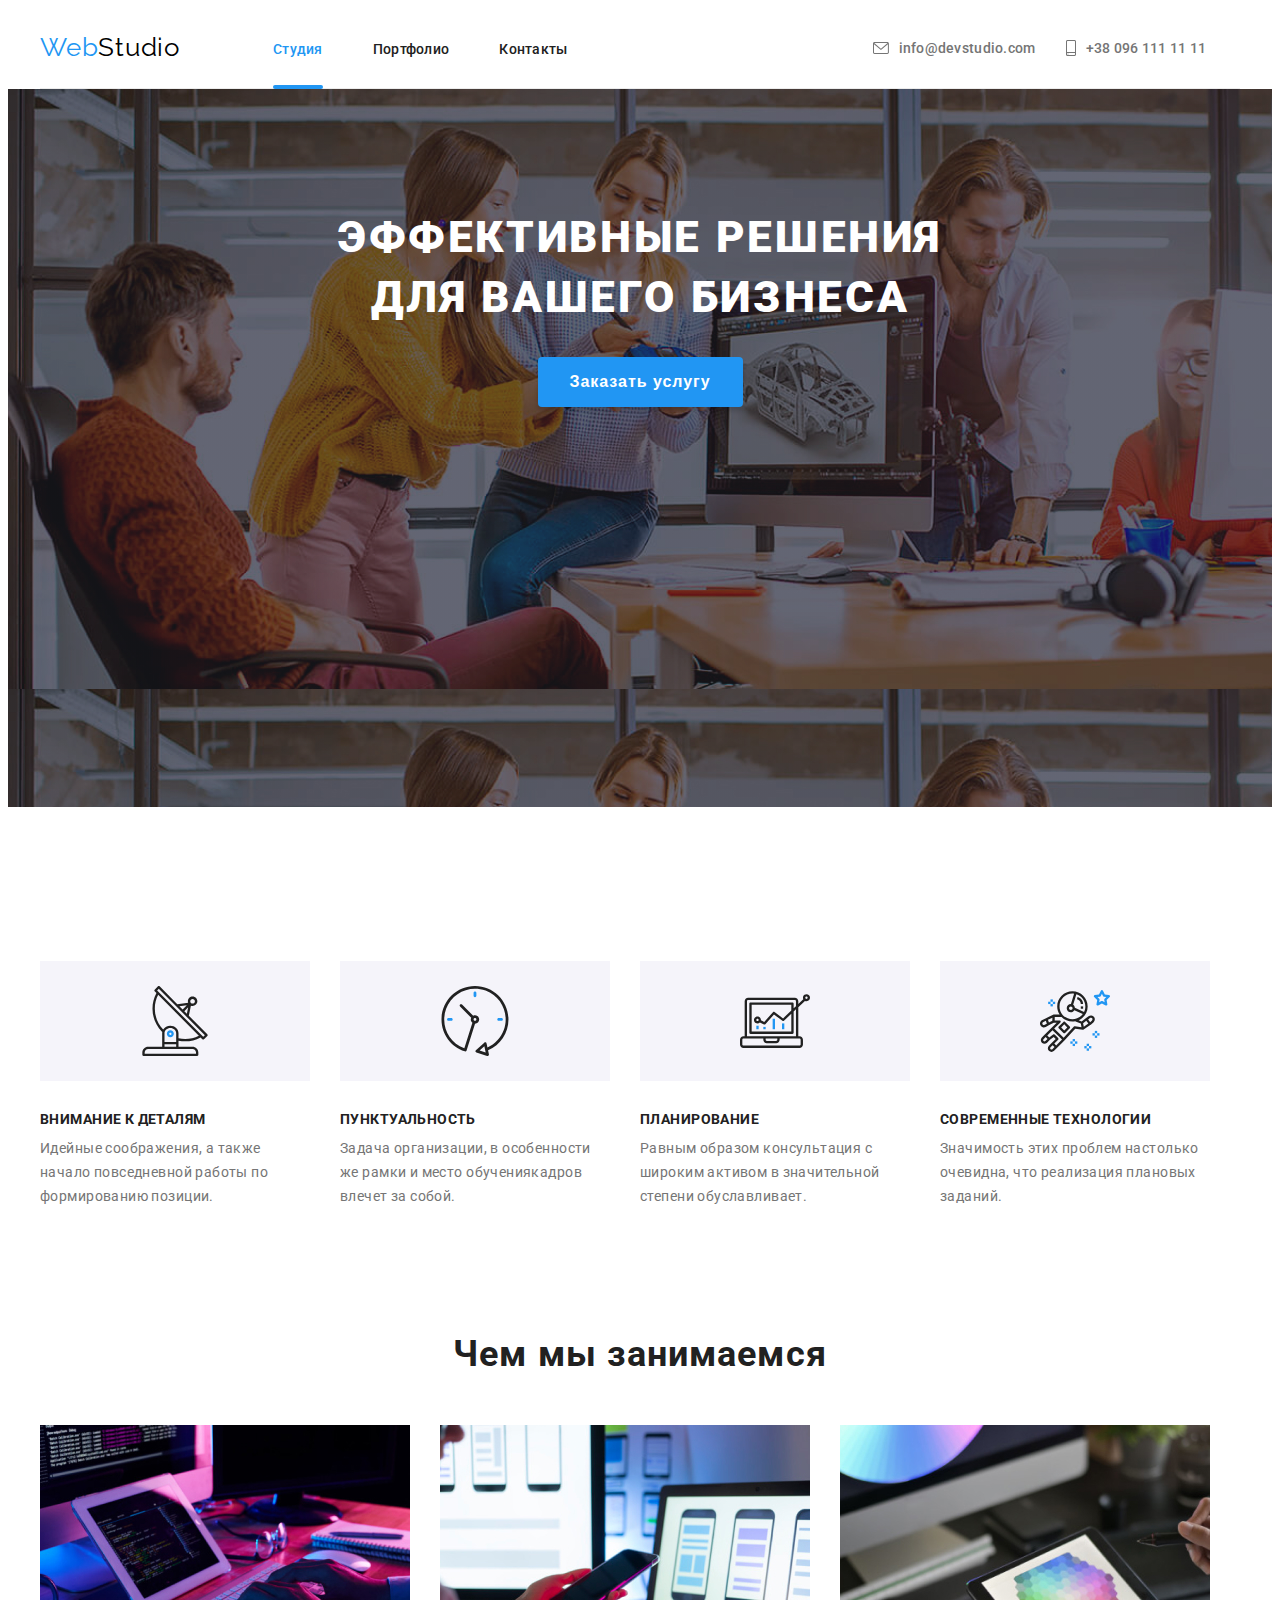
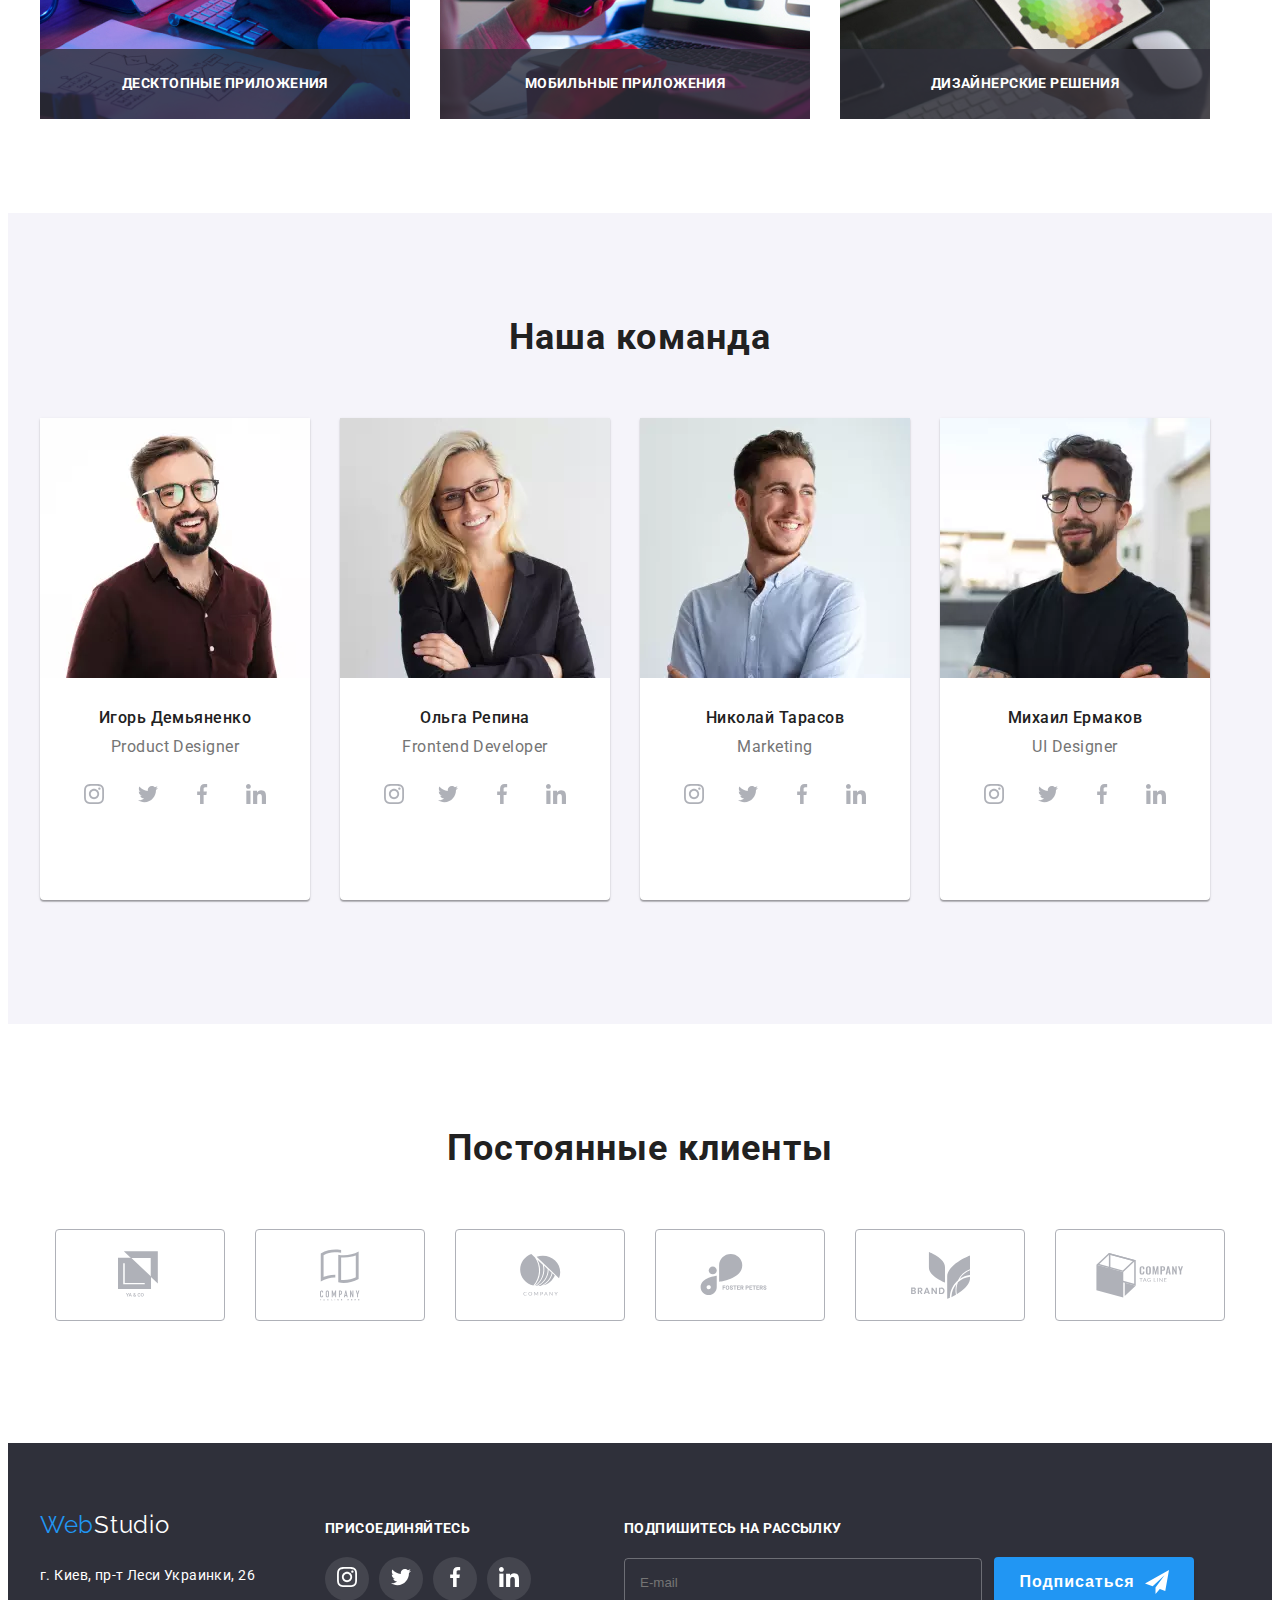
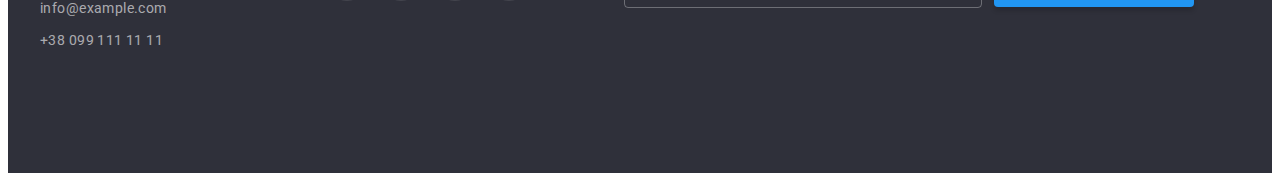
==== commit 1fcebac3: "Сабміт виправлення" ====
--- a/index.html
+++ b/index.html
@@ -573,7 +573,7 @@
     <div class="backdrop is-hidden" data-modal>
         <div class="modal">
             <button type="button" class="modal-close-btn" data-modal-close>
-                <svg class="icon-close">
+                <svg class="backdrop-icon-close">
                     <use href="./image/sprite.svg#close"></use>
                 </svg>
             </button>
--- a/css/main.min.css
+++ b/css/main.min.css
@@ -1,2 +1,2 @@
-:root{--primary-text-color: #757575;--secondary-text-color: #212121;--accent-color: #2196f3;--primary-icon-color: #afb1b8;--background-icon-footer-color: rgba(255, 255, 255, 0.1);--primary-footer-head-color: #2f303a;--primary-team-color: #f5f4fa;--primary-black-color: #000000;--primary-white-color: #ffffff;--hover-color-btn: #188ce8;--primary-backgroun-color-team: #f5f4fa;--primary-white-transparent: rgba(255, 255, 255, 0.6);--primary-background-color-description-img: rgba(47, 48, 58, 0.8);--primary-backdrop-color: rgba(0, 0, 0, 0.2)}.visually-hidden{position:absolute !important;clip:rect(1px 1px 1px 1px);clip:rect(1px, 1px, 1px, 1px);padding:0 !important;border:0 !important;height:1px !important;width:1px !important;overflow:hidden}img{display:block;max-width:100%;height:auto}h1,h2,h3,h4,h5,h6,p{margin:0}ul,ol{margin:0;padding:0}img{display:block}.link{text-decoration:none}.list{list-style:none}body{background-color:var(--primary-white-color);color:var(--primary-text-color);font-family:Roboto, sans-serif}.container{width:100%;padding:0 15px}@media screen and (min-width: 480px){.container{width:480px;margin:0 auto}}@media screen and (min-width: 768px){.container{width:768px}}@media screen and (min-width: 1200px){.container{width:1200px}.header .container{display:flex;align-items:center}.my-work .container{padding-top:94px;padding-bottom:94px}footer .container{display:flex;align-items:baseline}}.navigation{display:flex;align-items:center;justify-content:space-between}.header{display:flex;align-items:center;justify-content:space-between;height:60px;border-bottom:1px solid #ececec}.nav-list,.contakt-list{display:none}.navigation-logo{color:var(--primary-black-color);font-family:Raleway, sans-serif;font-weight:700;font-size:24px;line-height:1.16;letter-spacing:0.03em}.header-open-menu-btn,.mobile-close-btn{background-color:transparent;border:none;padding:0}.mobile-close-btn{position:absolute;top:10px;right:15px}.header-burger-btn,.icon-close{width:40px;height:40px;fill:#000000}.logo-color-web{color:var(--accent-color)}.header-open-menu-btn:focus,.header-open-menu-btn:hover,.mobile-close-btn:focus,.mobile-close-btn:hover{fill:var(--accent-color)}.mobile-menu{position:absolute;width:100%;max-width:796px;height:100hv;top:0;left:50%;padding:40px 48px;transform:translateX(-50%) translateY(-100%);background-color:var(--primary-white-color);transition:transform 500ms cubic-bezier(0.075, 0.82, 0.165, 1)}.mobile-menu.is-open{transform:translateX(-50%) translateY(0%)}.mobile-menu-nav{margin-bottom:302px}.mobile-menu-nav-item:not(:last-child){margin-bottom:36px}.mobile-nav-link{color:var(--secondary-text-color);font-weight:500;font-size:40px;line-height:1.18;letter-spacing:0.02em;margin-bottom:36px;transition:color 250ms cubic-bezier(0.4, 0, 0.2, 1)}.mobile-nav-link:hover,.mobile-nav-link:focus{color:var(--accent-color)}.mobile-nav-link .accent{color:var(--accent-color);font-weight:500;font-size:14px;line-height:1.143;letter-spacing:0.02em}.mobile-contakt-list{margin-bottom:64px}.mobile-contakt-link-tel{font-weight:500;font-size:34px;line-height:1.8;letter-spacing:0.02em;color:var(--accent-color)}.mobile-contakt-link-mail{font-weight:500;font-size:24px;line-height:1.7;letter-spacing:0.02em;color:var(--primary-text-color)}.mobile-social-list{display:flex}.mobile-social-item:not(:last-child){margin-right:10px}.mobile-social-item:not(:first-child)::before{content:"";margin-right:10px;border:1px solid rgba(33,33,33,0.2);transform:rotate(90deg)}.mobile-social-link{font-weight:500;font-size:18px;line-height:1.2;letter-spacing:0.02em;color:var(--accent-color)}@media screen and (min-width: 768px){.navigation{display:flex}.navigation-logo{margin-right:88px}.header-open-menu-btn{display:none}.nav-list{display:flex;align-items:center;justify-content:center;margin-right:70px}.contakt-list{display:flex;flex-direction:column;margin-left:auto}.contakt-list-item:not(:last-child){margin-bottom:10px}.contakt-link{display:flex;align-items:center;font-weight:500;font-size:12px;line-height:1.16;letter-spacing:0.02em;color:var(--primary-text-color);transition:color 250ms cubic-bezier(0.4, 0, 0.2, 1)}.contakt-link:hover,.contakt-link:focus{color:var(--accent-color)}.contakct-icon{margin-right:10px;fill:currentColor;transition:fill 250ms cubic-bezier(0.4, 0, 0.2, 1)}.contakt-link:hover .contakct-icon,.contakt-link:focus .contakct-icon{fill:var(--accent-color)}.logo-mail{width:14px;height:10px}.logo-tel{width:10px;height:14px}.nav-list-item:not(:last-child){margin-right:50px}.nav-link{color:var(--secondary-text-color);font-weight:500;font-size:14px;line-height:1.143;letter-spacing:0.02em;padding-bottom:21px;align-items:center;transition:color 250ms cubic-bezier(0.4, 0, 0.2, 1)}.nav-link:hover,.nav-link:focus{color:var(--accent-color)}.accent{color:var(--accent-color);font-weight:500;font-size:14px;line-height:1.143;letter-spacing:0.02em}.accent::after{content:"";display:block;width:100%;height:4px;border-radius:2px;position:absolute;left:0px;bottom:0px;background-color:var(--accent-color)}}@media screen and (min-width: 1200px){.header{height:80px}.navigation-logo{color:var(--primary-black-color);font-family:Raleway, sans-serif;font-weight:700;font-size:26px;line-height:1.2;letter-spacing:0.03em;margin-right:93px;align-items:center}.navigation{display:flex}.nav-list{display:flex;align-items:center;margin-right:305px}.contakt-link{font-weight:500;font-size:14px;line-height:1.143;letter-spacing:0.02em;color:var(--primary-text-color);transition:color 250ms cubic-bezier(0.4, 0, 0.2, 1)}.contakt-link:hover,.contakt-link:focus{color:var(--accent-color)}.contakt-list-item{display:flex;align-items:center}.contakt-list-item:not(:last-child){margin-right:30px;margin-bottom:0px}.logo-mail{width:16px;height:12px}.logo-tel{width:10px;height:16px}.nav-link{padding-bottom:32px}.contakct-icon{margin-right:10px;fill:currentColor;transition:fill 250ms cubic-bezier(0.4, 0, 0.2, 1)}.contakt-link:hover .contakct-icon,.contakt-link:focus .contakct-icon{fill:var(--accent-color)}.contakt-list{flex-direction:row}}.hero{max-width:480px;height:400px;padding-top:118px;margin:0 auto;margin-bottom:60px;text-align:center;background-color:var(--primary-footer-head-color);background-image:linear-gradient(rgba(47,48,58,0.4), rgba(47,48,58,0.4)),url(../image/hero/mobile-backgrond-img.jpg);background-size:480px 400px}.header-title{font-weight:900;font-size:26px;line-height:1.62;text-align:center;letter-spacing:0.06em;text-transform:uppercase;color:var(--primary-white-color);margin-bottom:30px}@media screen and (min-device-pixel-ratio: 2) and (min-width: 480px), screen and (min-resolution: 192dpi) and (min-width: 480px), screen and (min-resolution: 2dppx) and (min-width: 480px){.hero{background-image:linear-gradient(rgba(47,48,58,0.4), rgba(47,48,58,0.4)),url(../image/hero/mobile-backgrond-img@2x.jpg)}}@media screen and (min-width: 768px){.hero{max-width:768px;height:400px;background-image:linear-gradient(rgba(47,48,58,0.4), rgba(47,48,58,0.4)),url(../image/hero/tablet-backgrond-img.jpg);background-size:768px 400px}}@media screen and (min-device-pixel-ratio: 2) and (min-width: 768px), screen and (min-resolution: 192dpi) and (min-width: 768px), screen and (min-resolution: 2dppx) and (min-width: 768px){.hero{background-image:linear-gradient(rgba(47,48,58,0.4), rgba(47,48,58,0.4)),url(../image/hero/tablet-backgrond-img@2x.jpg)}}@media screen and (min-width: 1200px){.hero{max-width:1600px;height:600px;background-image:linear-gradient(rgba(47,48,58,0.4), rgba(47,48,58,0.4)),url(../image/hero/desktop-backgrond-img.jpg);background-size:1600px 600px}.header-title{font-size:44px;line-height:1.364}}@media screen and (min-device-pixel-ratio: 2) and (min-width: 1200px), screen and (min-resolution: 192dpi) and (min-width: 1200px), screen and (min-resolution: 2dppx) and (min-width: 1200px){.hero{background-image:linear-gradient(rgba(47,48,58,0.4), rgba(47,48,58,0.4)),url(../image/hero/desktop-backgrond-img@2x.jpg)}}.order-btn{font-weight:700;font-size:16px;line-height:1.875;letter-spacing:0.06em;color:var(--primary-white-color);background:var(--accent-color);min-width:200px;border:transparent;box-shadow:0px 4px 4px rgba(0,0,0,0.15);border-radius:4px;padding:10px 32px;cursor:pointer;transition:background 250ms cubic-bezier(0.4, 0, 0.2, 1)}.order-btn:hover,.order-btn:focus{background:var(--hover-color-btn)}.benefits-list h3{font-weight:700;font-size:14px;line-height:1.143;letter-spacing:0.03em;text-transform:uppercase;color:var(--secondary-text-color);text-align:center;margin-bottom:10px}.benefits-list p{font-weight:400;font-size:14px;line-height:1.714;letter-spacing:0.03em}.benefits-list .benefits-item{margin-bottom:30px}.benefits-list .thumb-benefits{height:120px;background-color:var(--primary-team-color);display:flex;justify-content:center;align-items:center;margin-bottom:30px}.benefits-list .benefits-icon{width:70px;height:70px}@media screen and (min-width: 768px){.benefits-list{display:flex;flex-wrap:wrap}.benefits-list h3{text-align:left}.benefits-item{width:354px}.benefits-item:nth-child(odd){margin-right:30px}}@media screen and (min-width: 1200px){.benefits-section{padding:94px 0px}.benefits-item{max-width:270px}.benefits-item:not(:last-child){margin-right:30px}.thumb-benefits{height:120px;background-color:var(--primary-team-color);display:flex;justify-content:center;align-items:center;margin-bottom:30px}}@media screen and (max-width: 1200px){.section-about{display:none}}@media screen and (min-width: 1200px){.section-about{padding-bottom:94px}.section-about-title{font-weight:700;font-size:36px;line-height:1.167;text-align:center;letter-spacing:0.03em;color:var(--secondary-text-color);margin-bottom:50px}.about-list{display:flex}.about-item{position:relative}.about-item:not(:last-child){margin-right:30px}.description-img{display:flex;align-items:center;justify-content:center;font-family:Roboto;font-style:normal;font-weight:700;font-size:14px;line-height:1.14;letter-spacing:0.03em;text-transform:uppercase;color:var(--primary-white-color);background:var(--primary-background-color-description-img);width:100%;height:70px;position:absolute;bottom:0px;left:0px}}.section-team{margin:0 auto;background-color:var(--primary-backgroun-color-team);padding:60px 0px}.team-title{font-weight:700;font-size:28px;line-height:1.18;text-align:center;letter-spacing:0.03em;color:var(--secondary-text-color);margin-bottom:30px}.img-team{width:100%}.team-item{box-shadow:0px 1px 3px rgba(0,0,0,0.12),0px 1px 1px rgba(0,0,0,0.14),0px 2px 1px rgba(0,0,0,0.2);border-radius:0px 0px 4px 4px;background-color:var(--primary-white-color)}.team-item:not(:last-child){margin-bottom:30px}.developers-information{text-align:center;height:162px;padding-top:30px;padding-bottom:30px}.developers-information>p{font-weight:400;font-size:16px;line-height:1.188;letter-spacing:0.03em;margin-bottom:16px}.name-developers{margin-bottom:10px;font-weight:500;font-size:16px;line-height:1.188;letter-spacing:0.03em;color:var(--secondary-text-color)}.list-socialnetwork{display:flex;justify-content:center;flex-wrap:wrap}.list-item-icon:not(:last-child){margin-right:10px}.icon{display:flex;justify-content:center;align-items:center;width:44px;height:44px;border-radius:50%}.icon:hover,.icon:focus{background-color:var(--accent-color)}.social-link{display:flex;justify-content:center;align-items:center;width:44px;height:44px}.socialnetwork-link{fill:var(--primary-icon-color);width:20px;height:20px;transition:fill 250ms cubic-bezier(0.4, 0, 0.2, 1)}.list-item-icon:hover .socialnetwork-link,.list-item-icon:focus .socialnetwork-link{fill:var(--primary-white-color)}@media screen and (min-width: 768px){.team-list{display:flex;flex-wrap:wrap}.team-item{max-width:354px;margin-bottom:30px}.team-item:nth-child(odd){margin-right:30px}}@media screen and (min-width: 1200px){.section-team{padding:94px 0px}.img-team{width:270px;height:260px}.team-item:not(:last-child){margin-right:30px}.team-title{font-weight:700;font-size:36px;line-height:1.167;text-align:center;letter-spacing:0.03em;color:var(--secondary-text-color);margin-bottom:50px}.developers-information{padding-left:32px;padding-right:32px}.list-socialnetwork{justify-content:space-between}.icon{width:44px;height:44px;border-radius:50%;cursor:pointer;transition:background 250ms cubic-bezier(0.4, 0, 0.2, 1)}.icon:hover,.icon:focus{background-color:var(--accent-color)}}.client-section{padding-top:60px;padding-bottom:60px}.list-client{display:flex;flex-wrap:wrap;margin-left:-15px;margin-right:-15px}.team-title{font-weight:700px;font-size:28px;line-height:1.8;text-align:center;letter-spacing:0.03em}.list-item-client{display:flex;align-content:center;justify-content:center;margin-bottom:30px;width:calc((100% - 15px * 4) / 2);height:90px;margin-left:15px;margin-right:15px}.client-link{display:flex;justify-content:center;align-items:center;width:100%;height:100%;border:1px solid var(--primary-icon-color);border-radius:4px;fill:var(--primary-icon-color);transition:fill 250ms cubic-bezier(0.4, 0, 0.2, 1),border 250ms cubic-bezier(0.4, 0, 0.2, 1)}.logo1{width:44px;height:49px}.logo2{width:40px;height:52px}.logo3{width:41px;height:42px}.logo4{width:80px;height:42px}.logo5{width:59px;height:47px}.logo6{width:88px;height:45px}@media screen and (min-width: 768px){.list-client{display:flex;justify-content:center;align-items:center}.list-item-client{margin-right:15px;margin-left:15px;width:226px}}@media screen and (min-width: 1200px){.client-section{padding-top:94px;padding-bottom:94px}.team-title{font-weight:700px;font-size:36px;line-height:1.7;text-align:center;letter-spacing:0.03em}.list-item-client{margin-right:15px;margin-left:15px}.list-item-client{width:170px;height:90px}.client-link:focus,.client-link:hover{border-color:var(--accent-color)}.client-link:focus,.client-link:hover{fill:var(--accent-color)}}footer{background-color:var(--primary-footer-head-color);padding:60px 0px}.socialnetwork-link-footer{fill:var(--primary-white-color);width:20px;height:20px}.footer-logo-link{display:flex;justify-content:center;margin:0 auto;margin-bottom:17px;color:var(--primary-white-color);font-family:Raleway, sans-serif;font-weight:400;font-size:24px;line-height:1.8;letter-spacing:0.03em}.address-list-str{text-align:center}.address{font-style:normal;font-weight:400;font-size:14px;line-height:1.714;letter-spacing:0.03em;color:var(--primary-white-transparent)}.color-white-addr{color:var(--primary-white-color)}.address-item{margin-bottom:8px}.address-item:last-child{margin-bottom:60px}.title-footer-social{text-align:center;font-weight:700;font-size:14px;line-height:1.14;letter-spacing:0.03em;text-transform:uppercase;color:var(--primary-white-color);margin-bottom:20px}.footer-social-link{display:flex;justify-content:center;align-items:center;width:44px;height:44px;border-radius:50%;background-color:var(--background-icon-footer-color);cursor:pointer;transition:background 250ms cubic-bezier(0.4, 0, 0.2, 1)}.list-socialnetwork{margin-bottom:60px;flex-wrap:nowrap}.input-footer{display:flex;flex-direction:column;text-align:center}.input-mail-footer{display:flex;width:100%;height:50px;color:var(--primary-white-color);border:1px solid rgba(255,255,255,0.3);box-sizing:border-box;background-color:rgba(0,0,0,0);border-radius:4px;padding:16px 15px;margin-bottom:20px}.footer-modal-btn{display:flex;justify-content:center;align-items:center;margin:0 auto;font-weight:700;font-size:16px;line-height:1.875;letter-spacing:0.06em;color:var(--primary-white-color);background:var(--accent-color);min-width:200px;height:50px;border:transparent;box-shadow:0px 4px 4px rgba(0,0,0,0.15);border-radius:4px;cursor:pointer;transition:background 250ms cubic-bezier(0.4, 0, 0.2, 1)}.icon-telegr-btn{margin-left:10px;height:24px;width:24px}@media screen and (min-width: 768px){.container-footer{display:flex;justify-content:center;align-items:baseline}.conteiner-footer-address{justify-content:center;align-items:center;margin-right:165px}.input-mail-footer{display:flex;margin:0 auto;margin-bottom:20px;width:450px}}@media screen and (min-width: 1200px){.conteiner-footer-address{margin-right:70px}.footer-logo-link{justify-content:left}.address-list-str{text-align:left}.address-item:not(:last-child){margin-bottom:9px}.footer-social{margin-right:93px}.title-footer-social{text-align:left}.footer-social-link:hover,.footer-social-link:focus{background-color:var(--accent-color)}.footer-social-link:not(:last-child){margin-right:10px}.container-footer{align-items:baseline}.footer-form{display:flex;align-items:baseline;justify-content:center}.input-mail-footer{width:358px;height:50px;margin-right:12px}.icon-telegr-btn{margin-left:10px;height:24px;width:24px}}.my-work{padding-top:60px;padding-bottom:60px}.list-button{display:flex;flex-wrap:wrap;margin-bottom:40px}.button-item:not(:last-child){margin-right:8px}.button-title{font-weight:500;font-size:16px;line-height:1.625;text-align:center;letter-spacing:0.03em;color:var(--secondary-text-color);background:var(--primary-backgroun-color-team);font-size:16px;line-height:1.6;letter-spacing:0.06em;min-width:73px;height:38px;margin-bottom:15px;border:none;border-radius:4px;padding:6px 22px;cursor:pointer;transition:color 250ms cubic-bezier(0.4, 0, 0.2, 1),background 250ms cubic-bezier(0.4, 0, 0.2, 1),box-shadow 250ms cubic-bezier(0.4, 0, 0.2, 1)}.button-title:hover,.button-title:focus{color:var(--primary-white-color);background:var(--accent-color);box-shadow:0px 3px 1px rgba(0,0,0,0.1),0px 1px 2px rgba(0,0,0,0.08),0px 2px 2px rgba(0,0,0,0.12)}@media screen and (min-width: 768px){.list-button{justify-content:center}}.my-work-list{margin-left:-15px;margin-right:-15px}.my-work--img{width:100%}.my-work-item{outline:1px solid #eeeeee;margin-left:15px;margin-right:15px;margin-bottom:30px;transition:box-shadow 250ms cubic-bezier(0.4, 0, 0.2, 1)}.my-work-item:focus,.my-work-item:hover{box-shadow:0px 1px 1px rgba(0,0,0,0.12),0px 4px 4px rgba(0,0,0,0.06),1px 4px 6px rgba(0,0,0,0.16)}.my-work-title{font-weight:700;font-size:18px;line-height:2;letter-spacing:0.06em;color:var(--secondary-text-color);margin-bottom:4px}.my-work-text{font-size:16px;line-height:1.875;letter-spacing:0.03em;color:var(--primary-text-color)}.description-my-work{padding:20px 24px}.img-wraper{position:relative;overflow:hidden}.overlay{position:absolute;left:0;top:0;width:100%;height:100%;background-color:rgba(33,150,243,0.9);font-family:Roboto;font-weight:400;font-size:18px;line-height:1.56;letter-spacing:0.03em;color:var(--primary-white-color);padding:64px 23px;transform:translateY(100%);transition:transform 250ms cubic-bezier(0.4, 0, 0.2, 1)}.my-work-link:hover .overlay,.my-work-link:focus .overlay{transform:translateY(0)}@media screen and (min-width: 768px){.my-work-list{display:flex;flex-wrap:wrap}.my-work-item{width:354px}}.backdrop{position:fixed;top:0;left:0;width:100%;height:100%;background-color:var(--primary-backdrop-color);transition:all 250ms cubic-bezier(0.4, 0, 0.2, 1)}.modal{position:absolute;top:50%;left:50%;transform:translate(-50%, -50%);width:100%;max-width:450px;height:95%;max-height:609px;padding:40px;overflow:scroll;background:var(--primary-white-color);box-shadow:0px 1px 3px rgba(0,0,0,0.12),0px 1px 1px rgba(0,0,0,0.14),0px 2px 1px rgba(0,0,0,0.2);border-radius:4px}.modal-close-btn{position:absolute;top:8px;right:8px;width:30px;height:30px;background:var(--primary-white-color);border:1px solid rgba(0,0,0,0.1);border-radius:50%;fill:#000000;cursor:pointer}.modal-close-btn{position:absolute;top:8px;right:8px;width:30px;height:30px;background:var(--primary-white-color);border:1px solid rgba(0,0,0,0.1);border-radius:50%;fill:#000000;cursor:pointer}.is-hidden{opacity:0;visibility:hidden;pointer-events:none}.modal-title{font-weight:700;font-size:20px;line-height:1.15;text-align:center;letter-spacing:0.03em;color:var(--secondary-text-color);margin-bottom:12px}.modal-form-input-label{font-weight:400;font-size:12px;line-height:1.17;letter-spacing:0.01em}.modal-form{display:flex;flex-direction:column}.modal-form-input-wrapper{display:block;position:relative;margin-top:4px;margin-bottom:10px}.modal-form-input{display:block;width:100%;height:40px;border:1px solid rgba(33,33,33,0.2);border-radius:4px;padding-left:42px;transition:border-color 250ms linear}.modal-form-input:focus{outline:none;border-color:var(--accent-color)}.modal-form-icon{position:absolute;top:50%;left:12px;transform:translateY(-50%);display:block;width:18px;height:18px;transition:background-color 250ms linear}.modal-form-input:focus+.modal-form-icon{fill:var(--accent-color)}.modal-form-message{font-size:14px;line-height:1.143;letter-spacing:0.01em;display:block;width:100%;height:120px;border:1px solid rgba(33,33,33,0.2);border-radius:4px;resize:none;transition:border-color 250ms linear;padding:15px;margin-top:4px;margin-bottom:20px}.modal-form-message:focus{outline:none;border-color:var(--accent-color)}.modal-form-message::placeholder{color:rgba(117,117,117,0.5)}.modal-form-check-policy:checked+.modal-form-label-policy::before{background-image:url(../image/icon-check.svg);outline:none}.modal-form-check-policy:focus+.modal-form-label-policy::before{box-shadow:0 0 0 2px blue}.modal-form-label-policy{display:flex;align-items:center;justify-content:center;margin-bottom:30px;font-weight:400px;font-size:12px;line-height:1.17}.modal-form-label-policy a{color:var(--accent-color);margin-left:5px}.modal-form-label-policy::before{display:inline-block;width:16px;height:15px;outline:1px solid #000;content:"";margin-right:10px}.order-btn-modal{align-self:center;font-weight:700;font-size:16px;line-height:1.875;letter-spacing:0.06em;color:var(--primary-white-color);background:var(--accent-color);min-width:200px;height:50px;border:transparent;box-shadow:0px 4px 4px rgba(0,0,0,0.15);border-radius:4px;cursor:pointer;transition:background 250ms cubic-bezier(0.4, 0, 0.2, 1)}@media screen and (min-width: 1200px){.modal{width:528px;height:581px;overflow:hidden}}.navigation-logo{color:var(--primary-black-color);font-family:Raleway, sans-serif;font-weight:400;font-size:26px;line-height:1.2;letter-spacing:0.03em;align-items:center}.logo-color-web{color:var(--accent-color)}
+:root{--primary-text-color: #757575;--secondary-text-color: #212121;--accent-color: #2196f3;--primary-icon-color: #afb1b8;--background-icon-footer-color: rgba(255, 255, 255, 0.1);--primary-footer-head-color: #2f303a;--primary-team-color: #f5f4fa;--primary-black-color: #000000;--primary-white-color: #ffffff;--hover-color-btn: #188ce8;--primary-backgroun-color-team: #f5f4fa;--primary-white-transparent: rgba(255, 255, 255, 0.6);--primary-background-color-description-img: rgba(47, 48, 58, 0.8);--primary-backdrop-color: rgba(0, 0, 0, 0.2)}.visually-hidden{position:absolute !important;clip:rect(1px 1px 1px 1px);clip:rect(1px, 1px, 1px, 1px);padding:0 !important;border:0 !important;height:1px !important;width:1px !important;overflow:hidden}img{display:block;max-width:100%;height:auto}h1,h2,h3,h4,h5,h6,p{margin:0}ul,ol{margin:0;padding:0}img{display:block}.link{text-decoration:none}.list{list-style:none}body{background-color:var(--primary-white-color);color:var(--primary-text-color);font-family:Roboto, sans-serif}.container{width:100%;padding:0 15px}@media screen and (min-width: 480px){.container{width:480px;margin:0 auto}}@media screen and (min-width: 768px){.container{width:768px}}@media screen and (min-width: 1200px){.container{width:1200px}.header .container{display:flex;align-items:center}.my-work .container{padding-top:94px;padding-bottom:94px}footer .container{display:flex;align-items:baseline}}.navigation{display:flex;align-items:center;justify-content:space-between}.header{display:flex;align-items:center;justify-content:space-between;height:60px;border-bottom:1px solid #ececec}.nav-list,.contakt-list{display:none}.navigation-logo{color:var(--primary-black-color);font-family:Raleway, sans-serif;font-weight:700;font-size:24px;line-height:1.16;letter-spacing:0.03em}.header-open-menu-btn,.mobile-close-btn{background-color:transparent;border:none;padding:0}.header-burger-btn{width:30px;height:30px;fill:#000000}.icon-close{width:40px;height:40px;fill:#000000}.logo-color-web{color:var(--accent-color)}.header-open-menu-btn:focus,.header-open-menu-btn:hover,.mobile-close-btn:focus,.mobile-close-btn:hover{fill:var(--accent-color)}.mobile-menu{position:absolute;z-index:10;width:100%;max-width:796px;height:100hv;top:0;left:50%;padding:40px 48px;transform:translateX(-50%) translateY(-100%);background-color:var(--primary-white-color);transition:transform 500ms cubic-bezier(0.075, 0.82, 0.165, 1)}.mobile-menu.is-open{transform:translateX(-50%) translateY(0%)}.mobile-menu-nav{margin-bottom:302px}.mobile-menu-nav-item:not(:last-child){margin-bottom:36px}.mobile-nav-link{color:var(--secondary-text-color);font-weight:500;font-size:40px;line-height:1.18;letter-spacing:0.02em;margin-bottom:36px;transition:color 250ms cubic-bezier(0.4, 0, 0.2, 1)}.mobile-nav-link:hover,.mobile-nav-link:focus{color:var(--accent-color)}.mobile-nav-link .accent{color:var(--accent-color);font-weight:500;font-size:14px;line-height:1.143;letter-spacing:0.02em}.mobile-contakt-list{margin-bottom:64px}.mobile-contakt-link-tel{font-weight:500;font-size:34px;line-height:1.8;letter-spacing:0.02em;color:var(--accent-color)}.mobile-contakt-link-mail{font-weight:500;font-size:24px;line-height:1.7;letter-spacing:0.02em;color:var(--primary-text-color)}.mobile-social-list{display:flex}.mobile-social-item:not(:last-child){margin-right:10px}.mobile-social-item:not(:first-child)::before{content:"";margin-right:10px;border:1px solid rgba(33,33,33,0.2);transform:rotate(90deg)}.mobile-social-link{font-weight:500;font-size:18px;line-height:1.2;letter-spacing:0.02em;color:var(--accent-color)}@media screen and (min-width: 768px){.navigation{display:flex}.navigation-logo{margin-right:88px}.header-open-menu-btn{display:none}.nav-list{display:flex;align-items:center;justify-content:center;margin-right:70px}.contakt-list{display:flex;flex-direction:column;margin-left:auto}.contakt-list-item:not(:last-child){margin-bottom:10px}.contakt-link{display:flex;align-items:center;font-weight:500;font-size:12px;line-height:1.16;letter-spacing:0.02em;color:var(--primary-text-color);transition:color 250ms cubic-bezier(0.4, 0, 0.2, 1)}.contakt-link:hover,.contakt-link:focus{color:var(--accent-color)}.contakct-icon{margin-right:10px;fill:currentColor;transition:fill 250ms cubic-bezier(0.4, 0, 0.2, 1)}.contakt-link:hover .contakct-icon,.contakt-link:focus .contakct-icon{fill:var(--accent-color)}.logo-mail{width:14px;height:10px}.logo-tel{width:10px;height:14px}.nav-list-item:not(:last-child){margin-right:50px}.nav-link{color:var(--secondary-text-color);font-weight:500;font-size:14px;line-height:1.143;letter-spacing:0.02em;padding-bottom:21px;align-items:center;transition:color 250ms cubic-bezier(0.4, 0, 0.2, 1)}.nav-link:hover,.nav-link:focus{color:var(--accent-color)}.accent{position:relative;color:var(--accent-color);font-weight:500;font-size:14px;line-height:1.143;letter-spacing:0.02em}.accent::after{content:"";display:block;width:100%;height:4px;background-color:var(--accent-color);border-radius:2px;position:absolute;left:0px;bottom:0px}}@media screen and (min-width: 1200px){.header{height:80px}.navigation-logo{color:var(--primary-black-color);font-family:Raleway, sans-serif;font-weight:700;font-size:26px;line-height:1.2;letter-spacing:0.03em;margin-right:93px;align-items:center}.navigation{display:flex}.nav-list{display:flex;align-items:center;margin-right:305px}.contakt-link{font-weight:500;font-size:14px;line-height:1.143;letter-spacing:0.02em;color:var(--primary-text-color);transition:color 250ms cubic-bezier(0.4, 0, 0.2, 1)}.contakt-link:hover,.contakt-link:focus{color:var(--accent-color)}.contakt-list-item{display:flex;align-items:center}.contakt-list-item:not(:last-child){margin-right:30px;margin-bottom:0px}.logo-mail{width:16px;height:12px}.logo-tel{width:10px;height:16px}.nav-link{padding-bottom:32px}.contakct-icon{margin-right:10px;fill:currentColor;transition:fill 250ms cubic-bezier(0.4, 0, 0.2, 1)}.contakt-link:hover .contakct-icon,.contakt-link:focus .contakct-icon{fill:var(--accent-color)}.contakt-list{flex-direction:row}}.hero{max-width:480px;height:400px;padding-top:118px;margin:0 auto;margin-bottom:60px;text-align:center;background-color:var(--primary-footer-head-color);background-image:linear-gradient(rgba(47,48,58,0.4), rgba(47,48,58,0.4)),url(../image/hero/mobile-backgrond-img.jpg);background-size:480px 400px}.header-title{font-weight:900;font-size:26px;line-height:1.62;text-align:center;letter-spacing:0.06em;text-transform:uppercase;color:var(--primary-white-color);margin-bottom:30px}@media screen and (min-device-pixel-ratio: 2) and (min-width: 480px), screen and (min-resolution: 192dpi) and (min-width: 480px), screen and (min-resolution: 2dppx) and (min-width: 480px){.hero{background-image:linear-gradient(rgba(47,48,58,0.4), rgba(47,48,58,0.4)),url(../image/hero/mobile-backgrond-img@2x.jpg)}}@media screen and (min-width: 768px){.hero{max-width:768px;height:400px;background-image:linear-gradient(rgba(47,48,58,0.4), rgba(47,48,58,0.4)),url(../image/hero/tablet-backgrond-img.jpg);background-size:768px 400px}}@media screen and (min-device-pixel-ratio: 2) and (min-width: 768px), screen and (min-resolution: 192dpi) and (min-width: 768px), screen and (min-resolution: 2dppx) and (min-width: 768px){.hero{background-image:linear-gradient(rgba(47,48,58,0.4), rgba(47,48,58,0.4)),url(../image/hero/tablet-backgrond-img@2x.jpg)}}@media screen and (min-width: 1200px){.hero{max-width:1600px;height:600px;background-image:linear-gradient(rgba(47,48,58,0.4), rgba(47,48,58,0.4)),url(../image/hero/desktop-backgrond-img.jpg);background-size:1600px 600px}.header-title{font-size:44px;line-height:1.364}}@media screen and (min-device-pixel-ratio: 2) and (min-width: 1200px), screen and (min-resolution: 192dpi) and (min-width: 1200px), screen and (min-resolution: 2dppx) and (min-width: 1200px){.hero{background-image:linear-gradient(rgba(47,48,58,0.4), rgba(47,48,58,0.4)),url(../image/hero/desktop-backgrond-img@2x.jpg)}}.order-btn{font-weight:700;font-size:16px;line-height:1.875;letter-spacing:0.06em;color:var(--primary-white-color);background:var(--accent-color);min-width:200px;border:transparent;box-shadow:0px 4px 4px rgba(0,0,0,0.15);border-radius:4px;padding:10px 32px;cursor:pointer;transition:background 250ms cubic-bezier(0.4, 0, 0.2, 1)}.order-btn:hover,.order-btn:focus{background:var(--hover-color-btn)}.benefits-list h3{font-weight:700;font-size:14px;line-height:1.143;letter-spacing:0.03em;text-transform:uppercase;color:var(--secondary-text-color);text-align:center;margin-bottom:10px}.benefits-list p{font-weight:400;font-size:14px;line-height:1.714;letter-spacing:0.03em}.benefits-list .benefits-item{margin-bottom:30px}.benefits-list .thumb-benefits{height:120px;background-color:var(--primary-team-color);display:flex;justify-content:center;align-items:center;margin-bottom:30px}.benefits-list .benefits-icon{width:70px;height:70px}@media screen and (min-width: 768px){.benefits-list{display:flex;flex-wrap:wrap}.benefits-list h3{text-align:left}.benefits-item{width:354px}.benefits-item:nth-child(odd){margin-right:30px}}@media screen and (min-width: 1200px){.benefits-section{padding:94px 0px}.benefits-item{max-width:270px}.benefits-item:not(:last-child){margin-right:30px}.thumb-benefits{height:120px;background-color:var(--primary-team-color);display:flex;justify-content:center;align-items:center;margin-bottom:30px}}@media screen and (max-width: 1200px){.section-about{display:none}}@media screen and (min-width: 1200px){.section-about{padding-bottom:94px}.section-about-title{font-weight:700;font-size:36px;line-height:1.167;text-align:center;letter-spacing:0.03em;color:var(--secondary-text-color);margin-bottom:50px}.about-list{display:flex}.about-item{position:relative}.about-item:not(:last-child){margin-right:30px}.description-img{display:flex;align-items:center;justify-content:center;font-family:Roboto;font-style:normal;font-weight:700;font-size:14px;line-height:1.14;letter-spacing:0.03em;text-transform:uppercase;color:var(--primary-white-color);background:var(--primary-background-color-description-img);width:100%;height:70px;position:absolute;bottom:0px;left:0px}}.section-team{margin:0 auto;background-color:var(--primary-backgroun-color-team);padding:60px 0px}.team-title{font-weight:700;font-size:28px;line-height:1.18;text-align:center;letter-spacing:0.03em;color:var(--secondary-text-color);margin-bottom:30px}.img-team{width:100%}.team-item{box-shadow:0px 1px 3px rgba(0,0,0,0.12),0px 1px 1px rgba(0,0,0,0.14),0px 2px 1px rgba(0,0,0,0.2);border-radius:0px 0px 4px 4px;background-color:var(--primary-white-color)}.team-item:not(:last-child){margin-bottom:30px}.developers-information{text-align:center;height:162px;padding-top:30px;padding-bottom:30px}.developers-information>p{font-weight:400;font-size:16px;line-height:1.188;letter-spacing:0.03em;margin-bottom:16px}.name-developers{margin-bottom:10px;font-weight:500;font-size:16px;line-height:1.188;letter-spacing:0.03em;color:var(--secondary-text-color)}.list-socialnetwork{display:flex;justify-content:center;flex-wrap:wrap}.list-item-icon:not(:last-child){margin-right:10px}.icon{display:flex;justify-content:center;align-items:center;width:44px;height:44px;border-radius:50%}.icon:hover,.icon:focus{background-color:var(--accent-color)}.social-link{display:flex;justify-content:center;align-items:center;width:44px;height:44px}.socialnetwork-link{fill:var(--primary-icon-color);width:20px;height:20px;transition:fill 250ms cubic-bezier(0.4, 0, 0.2, 1)}.list-item-icon:hover .socialnetwork-link,.list-item-icon:focus .socialnetwork-link{fill:var(--primary-white-color)}@media screen and (min-width: 768px){.team-list{display:flex;flex-wrap:wrap}.team-item{max-width:354px;margin-bottom:30px}.team-item:nth-child(odd){margin-right:30px}}@media screen and (min-width: 1200px){.section-team{padding:94px 0px}.img-team{width:270px;height:260px}.team-item:not(:last-child){margin-right:30px}.team-title{font-weight:700;font-size:36px;line-height:1.167;text-align:center;letter-spacing:0.03em;color:var(--secondary-text-color);margin-bottom:50px}.developers-information{padding-left:32px;padding-right:32px}.list-socialnetwork{justify-content:space-between}.icon{width:44px;height:44px;border-radius:50%;cursor:pointer;transition:background 250ms cubic-bezier(0.4, 0, 0.2, 1)}.icon:hover,.icon:focus{background-color:var(--accent-color)}}.client-section{padding-top:60px;padding-bottom:60px}.list-client{display:flex;flex-wrap:wrap;margin-left:-15px;margin-right:-15px}.team-title{font-weight:700px;font-size:28px;line-height:1.8;text-align:center;letter-spacing:0.03em}.list-item-client{display:flex;align-content:center;justify-content:center;margin-bottom:30px;width:calc((100% - 15px * 4) / 2);height:90px;margin-left:15px;margin-right:15px}.client-link{display:flex;justify-content:center;align-items:center;width:100%;height:100%;border:1px solid var(--primary-icon-color);border-radius:4px;fill:var(--primary-icon-color);transition:fill 250ms cubic-bezier(0.4, 0, 0.2, 1),border 250ms cubic-bezier(0.4, 0, 0.2, 1)}.logo1{width:44px;height:49px}.logo2{width:40px;height:52px}.logo3{width:41px;height:42px}.logo4{width:80px;height:42px}.logo5{width:59px;height:47px}.logo6{width:88px;height:45px}@media screen and (min-width: 768px){.list-client{display:flex;justify-content:center;align-items:center}.list-item-client{margin-right:15px;margin-left:15px;width:226px}}@media screen and (min-width: 1200px){.client-section{padding-top:94px;padding-bottom:94px}.team-title{font-weight:700px;font-size:36px;line-height:1.7;text-align:center;letter-spacing:0.03em}.list-item-client{margin-right:15px;margin-left:15px}.list-item-client{width:170px;height:90px}.client-link:focus,.client-link:hover{border-color:var(--accent-color)}.client-link:focus,.client-link:hover{fill:var(--accent-color)}}footer{background-color:var(--primary-footer-head-color);padding:60px 0px}.socialnetwork-link-footer{fill:var(--primary-white-color);width:20px;height:20px}.footer-logo-link{display:flex;justify-content:center;margin:0 auto;margin-bottom:17px;color:var(--primary-white-color);font-family:Raleway, sans-serif;font-weight:400;font-size:24px;line-height:1.8;letter-spacing:0.03em}.address-list-str{text-align:center}.address{font-style:normal;font-weight:400;font-size:14px;line-height:1.714;letter-spacing:0.03em;color:var(--primary-white-transparent)}.color-white-addr{color:var(--primary-white-color)}.address-item{margin-bottom:8px}.address-item:last-child{margin-bottom:60px}.title-footer-social{text-align:center;font-weight:700;font-size:14px;line-height:1.14;letter-spacing:0.03em;text-transform:uppercase;color:var(--primary-white-color);margin-bottom:20px}.footer-social-link{display:flex;justify-content:center;align-items:center;width:44px;height:44px;border-radius:50%;background-color:var(--background-icon-footer-color);cursor:pointer;transition:background 250ms cubic-bezier(0.4, 0, 0.2, 1)}.list-socialnetwork{margin-bottom:60px;flex-wrap:nowrap}.input-footer{display:flex;flex-direction:column;text-align:center}.input-mail-footer{display:flex;width:100%;height:50px;color:var(--primary-white-color);border:1px solid rgba(255,255,255,0.3);box-sizing:border-box;background-color:rgba(0,0,0,0);border-radius:4px;padding:16px 15px;margin-bottom:20px}.footer-modal-btn{display:flex;justify-content:center;align-items:center;margin:0 auto;font-weight:700;font-size:16px;line-height:1.875;letter-spacing:0.06em;color:var(--primary-white-color);background:var(--accent-color);min-width:200px;height:50px;border:transparent;box-shadow:0px 4px 4px rgba(0,0,0,0.15);border-radius:4px;cursor:pointer;transition:background 250ms cubic-bezier(0.4, 0, 0.2, 1)}.icon-telegr-btn{margin-left:10px;height:24px;width:24px}@media screen and (min-width: 768px){.container-footer{display:flex;justify-content:center;align-items:baseline}.conteiner-footer-address{justify-content:center;align-items:center;margin-right:165px}.input-mail-footer{display:flex;margin:0 auto;margin-bottom:20px;width:450px}}@media screen and (min-width: 1200px){.conteiner-footer-address{margin-right:70px}.footer-logo-link{justify-content:left}.address-list-str{text-align:left}.address-item:not(:last-child){margin-bottom:9px}.footer-social{margin-right:93px}.title-footer-social{text-align:left}.footer-social-link:hover,.footer-social-link:focus{background-color:var(--accent-color)}.footer-social-link:not(:last-child){margin-right:10px}.container-footer{align-items:baseline}.footer-form{display:flex;align-items:baseline;justify-content:center}.input-mail-footer{width:358px;height:50px;margin-right:12px}.icon-telegr-btn{margin-left:10px;height:24px;width:24px}}.my-work{padding-top:60px;padding-bottom:60px}.list-button{display:flex;flex-wrap:wrap;margin-bottom:40px}.button-item:not(:last-child){margin-right:8px}.button-title{font-weight:500;font-size:16px;line-height:1.625;text-align:center;letter-spacing:0.03em;color:var(--secondary-text-color);background:var(--primary-backgroun-color-team);font-size:16px;line-height:1.6;letter-spacing:0.06em;min-width:73px;height:38px;margin-bottom:15px;border:none;border-radius:4px;padding:6px 22px;cursor:pointer;transition:color 250ms cubic-bezier(0.4, 0, 0.2, 1),background 250ms cubic-bezier(0.4, 0, 0.2, 1),box-shadow 250ms cubic-bezier(0.4, 0, 0.2, 1)}.button-title:hover,.button-title:focus{color:var(--primary-white-color);background:var(--accent-color);box-shadow:0px 3px 1px rgba(0,0,0,0.1),0px 1px 2px rgba(0,0,0,0.08),0px 2px 2px rgba(0,0,0,0.12)}@media screen and (min-width: 768px){.list-button{justify-content:center}}.my-work-list{margin-left:-15px;margin-right:-15px}.my-work--img{width:100%}.my-work-item{outline:1px solid #eeeeee;margin-left:15px;margin-right:15px;margin-bottom:30px;transition:box-shadow 250ms cubic-bezier(0.4, 0, 0.2, 1)}.my-work-item:focus,.my-work-item:hover{box-shadow:0px 1px 1px rgba(0,0,0,0.12),0px 4px 4px rgba(0,0,0,0.06),1px 4px 6px rgba(0,0,0,0.16)}.my-work-title{font-weight:700;font-size:18px;line-height:2;letter-spacing:0.06em;color:var(--secondary-text-color);margin-bottom:4px}.my-work-text{font-size:16px;line-height:1.875;letter-spacing:0.03em;color:var(--primary-text-color)}.description-my-work{padding:20px 24px}.img-wraper{position:relative;overflow:hidden}.overlay{position:absolute;left:0;top:0;width:100%;height:100%;background-color:rgba(33,150,243,0.9);font-family:Roboto;font-weight:400;font-size:18px;line-height:1.56;letter-spacing:0.03em;color:var(--primary-white-color);padding:64px 23px;transform:translateY(100%);transition:transform 250ms cubic-bezier(0.4, 0, 0.2, 1)}.my-work-link:hover .overlay,.my-work-link:focus .overlay{transform:translateY(0)}@media screen and (min-width: 768px){.my-work-list{display:flex;flex-wrap:wrap}.my-work-item{width:354px}}.backdrop{position:fixed;top:0;left:0;width:100%;height:100%;background-color:var(--primary-backdrop-color);transition:all 250ms cubic-bezier(0.4, 0, 0.2, 1)}.modal{position:absolute;top:50%;left:50%;transform:translate(-50%, -50%);width:100%;max-width:450px;height:95%;max-height:609px;padding:40px;overflow:scroll;background:var(--primary-white-color);box-shadow:0px 1px 3px rgba(0,0,0,0.12),0px 1px 1px rgba(0,0,0,0.14),0px 2px 1px rgba(0,0,0,0.2);border-radius:4px}.modal-close-btn{position:absolute;top:8px;right:8px;width:30px;height:30px;background:var(--primary-white-color);border:1px solid rgba(0,0,0,0.1);border-radius:50%;fill:#000000;cursor:pointer}.backdrop-icon-close{width:18px;height:18px}.is-hidden{opacity:0;visibility:hidden;pointer-events:none}.modal-title{font-weight:700;font-size:20px;line-height:1.15;text-align:center;letter-spacing:0.03em;color:var(--secondary-text-color);margin-bottom:12px}.modal-form-input-label{font-weight:400;font-size:12px;line-height:1.17;letter-spacing:0.01em}.modal-form{display:flex;flex-direction:column}.modal-form-input-wrapper{display:block;position:relative;margin-top:4px;margin-bottom:10px}.modal-form-input{display:block;width:100%;height:40px;border:1px solid rgba(33,33,33,0.2);border-radius:4px;padding-left:42px;transition:border-color 250ms linear}.modal-form-input:focus{outline:none;border-color:var(--accent-color)}.modal-form-icon{position:absolute;top:50%;left:12px;transform:translateY(-50%);display:block;width:18px;height:18px;transition:background-color 250ms linear}.modal-form-input:focus+.modal-form-icon{fill:var(--accent-color)}.modal-form-message{font-size:14px;line-height:1.143;letter-spacing:0.01em;display:block;width:100%;height:120px;border:1px solid rgba(33,33,33,0.2);border-radius:4px;resize:none;transition:border-color 250ms linear;padding:15px;margin-top:4px;margin-bottom:20px}.modal-form-message:focus{outline:none;border-color:var(--accent-color)}.modal-form-message::placeholder{color:rgba(117,117,117,0.5)}.modal-form-check-policy:checked+.modal-form-label-policy::before{background-image:url(../image/icon-check.svg);outline:none}.modal-form-check-policy:focus+.modal-form-label-policy::before{box-shadow:0 0 0 2px blue}.modal-form-label-policy{display:flex;align-items:center;justify-content:center;margin-bottom:30px;font-weight:400px;font-size:12px;line-height:1.17}.modal-form-label-policy a{color:var(--accent-color);margin-left:5px}.modal-form-label-policy::before{display:inline-block;width:16px;height:15px;outline:1px solid #000;content:"";margin-right:10px}.order-btn-modal{align-self:center;font-weight:700;font-size:16px;line-height:1.875;letter-spacing:0.06em;color:var(--primary-white-color);background:var(--accent-color);min-width:200px;height:50px;border:transparent;box-shadow:0px 4px 4px rgba(0,0,0,0.15);border-radius:4px;cursor:pointer;transition:background 250ms cubic-bezier(0.4, 0, 0.2, 1)}@media screen and (min-width: 1200px){.modal{width:528px;max-width:528px;height:581px;overflow:hidden}}.navigation-logo{color:var(--primary-black-color);font-family:Raleway, sans-serif;font-weight:400;font-size:26px;line-height:1.2;letter-spacing:0.03em;align-items:center}.logo-color-web{color:var(--accent-color)}
 /*# sourceMappingURL=main.min.css.map */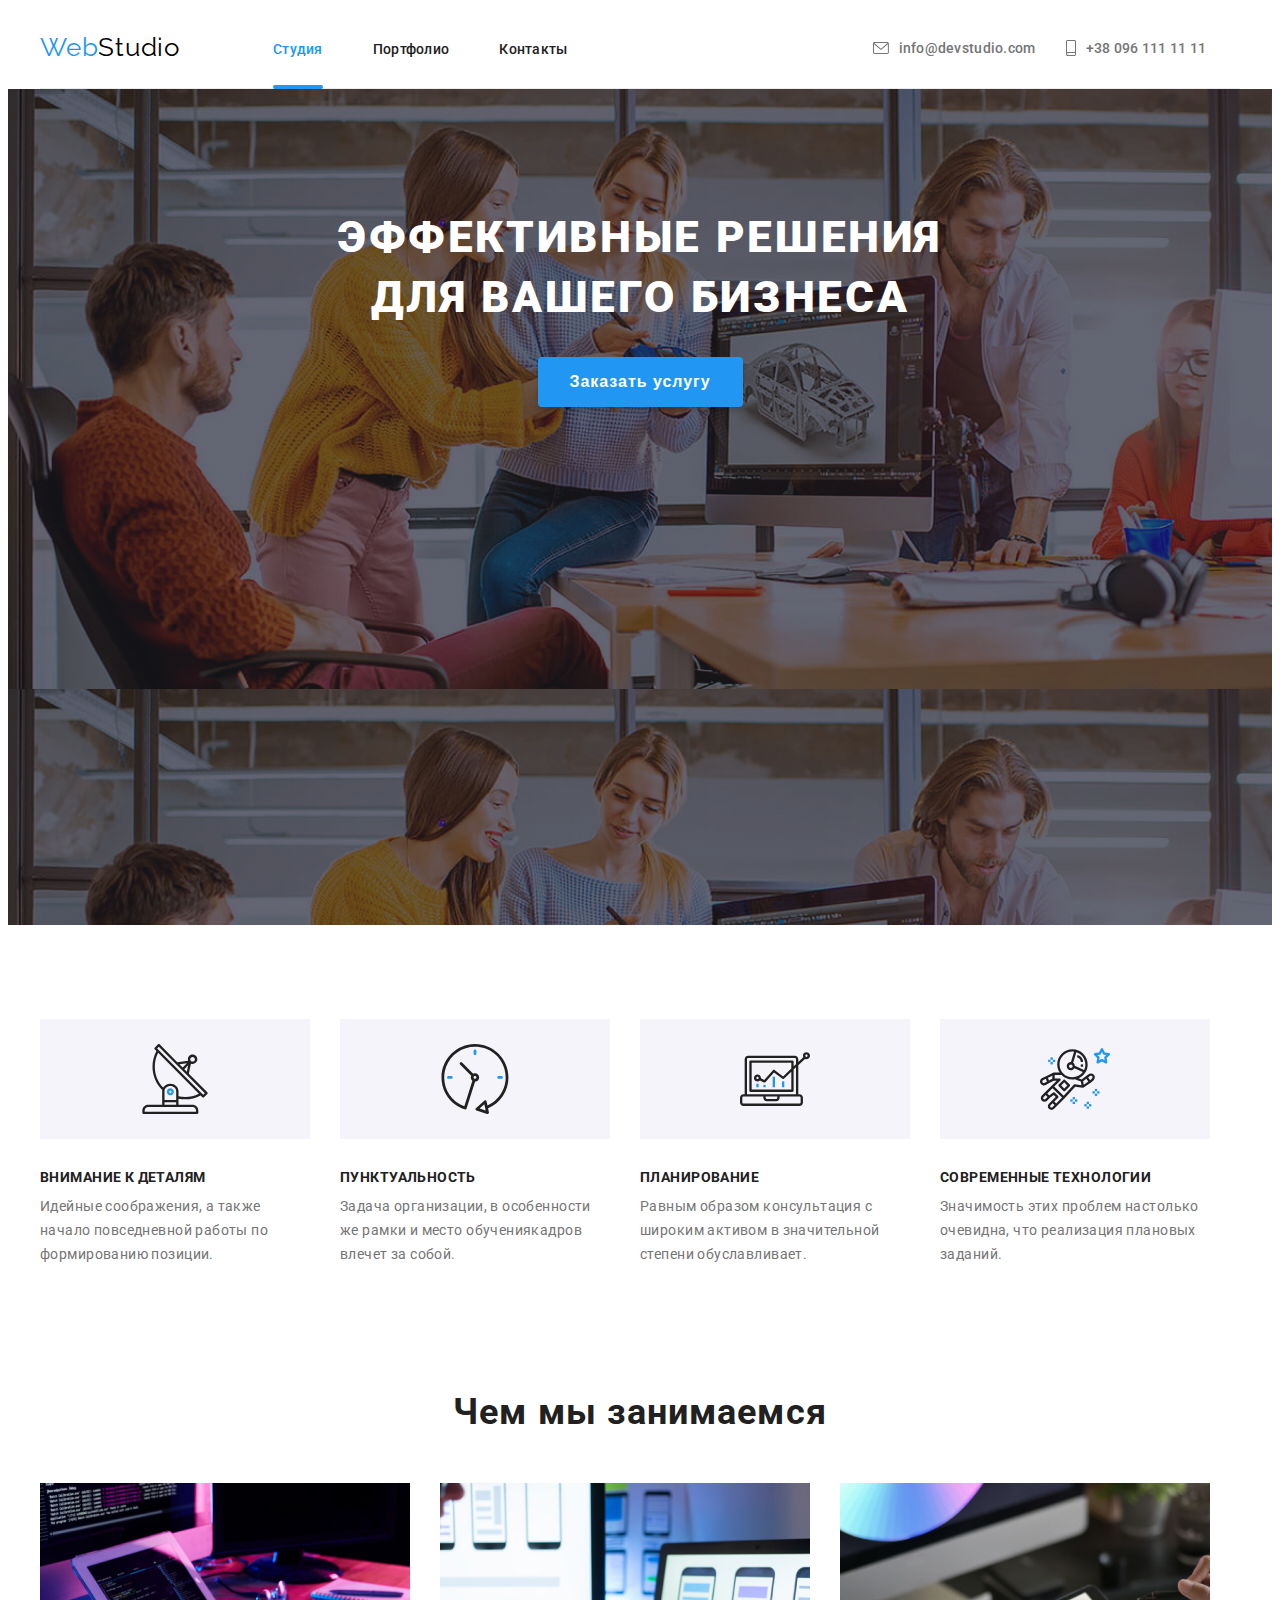
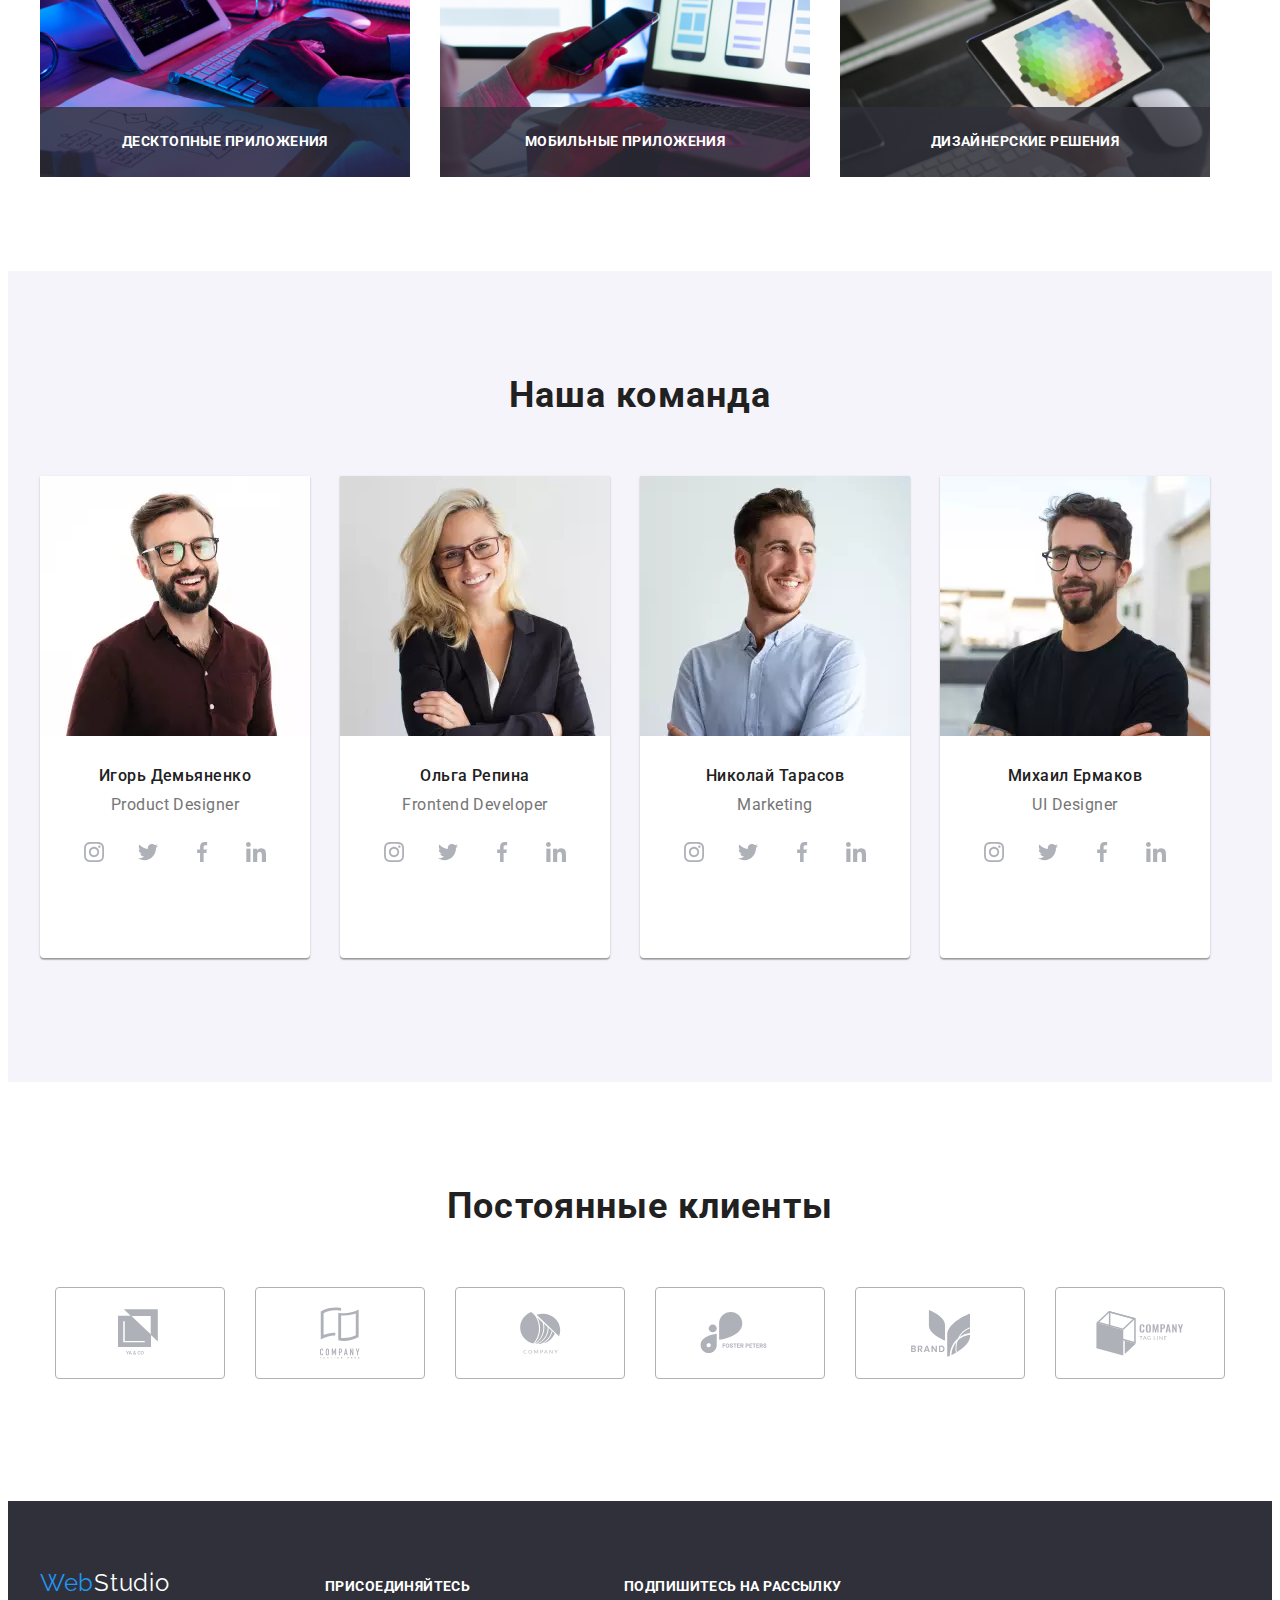
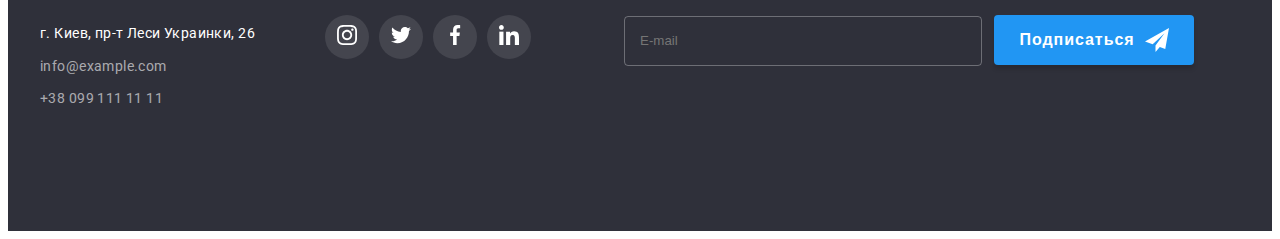
==== commit e521d270: "Внесено правки" ====
--- a/index.html
+++ b/index.html
@@ -69,7 +69,7 @@
             </button>
             <ul class="mobile-menu-nav list">
                 <li class="mobile-menu-nav-item">
-                    <a href="./index.html" class="mobile-nav-link link">Студия</a>
+                    <a href="./index.html" class="mobile-nav-link mobile-accent link">Студия</a>
                 </li>
                 <li class="mobile-menu-nav-item">
                     <a href="./portfolio.html" class="mobile-nav-link link">Портфолио</a>
--- a/css/main.min.css
+++ b/css/main.min.css
@@ -1,2 +1,2 @@
-:root{--primary-text-color: #757575;--secondary-text-color: #212121;--accent-color: #2196f3;--primary-icon-color: #afb1b8;--background-icon-footer-color: rgba(255, 255, 255, 0.1);--primary-footer-head-color: #2f303a;--primary-team-color: #f5f4fa;--primary-black-color: #000000;--primary-white-color: #ffffff;--hover-color-btn: #188ce8;--primary-backgroun-color-team: #f5f4fa;--primary-white-transparent: rgba(255, 255, 255, 0.6);--primary-background-color-description-img: rgba(47, 48, 58, 0.8);--primary-backdrop-color: rgba(0, 0, 0, 0.2)}.visually-hidden{position:absolute !important;clip:rect(1px 1px 1px 1px);clip:rect(1px, 1px, 1px, 1px);padding:0 !important;border:0 !important;height:1px !important;width:1px !important;overflow:hidden}img{display:block;max-width:100%;height:auto}h1,h2,h3,h4,h5,h6,p{margin:0}ul,ol{margin:0;padding:0}img{display:block}.link{text-decoration:none}.list{list-style:none}body{background-color:var(--primary-white-color);color:var(--primary-text-color);font-family:Roboto, sans-serif}.container{width:100%;padding:0 15px}@media screen and (min-width: 480px){.container{width:480px;margin:0 auto}}@media screen and (min-width: 768px){.container{width:768px}}@media screen and (min-width: 1200px){.container{width:1200px}.header .container{display:flex;align-items:center}.my-work .container{padding-top:94px;padding-bottom:94px}footer .container{display:flex;align-items:baseline}}.navigation{display:flex;align-items:center;justify-content:space-between}.header{display:flex;align-items:center;justify-content:space-between;height:60px;border-bottom:1px solid #ececec}.nav-list,.contakt-list{display:none}.navigation-logo{color:var(--primary-black-color);font-family:Raleway, sans-serif;font-weight:700;font-size:24px;line-height:1.16;letter-spacing:0.03em}.header-open-menu-btn,.mobile-close-btn{background-color:transparent;border:none;padding:0}.header-burger-btn{width:30px;height:30px;fill:#000000}.icon-close{width:40px;height:40px;fill:#000000}.logo-color-web{color:var(--accent-color)}.header-open-menu-btn:focus,.header-open-menu-btn:hover,.mobile-close-btn:focus,.mobile-close-btn:hover{fill:var(--accent-color)}.mobile-menu{position:absolute;z-index:10;width:100%;max-width:796px;height:100hv;top:0;left:50%;padding:40px 48px;transform:translateX(-50%) translateY(-100%);background-color:var(--primary-white-color);transition:transform 500ms cubic-bezier(0.075, 0.82, 0.165, 1)}.mobile-menu.is-open{transform:translateX(-50%) translateY(0%)}.mobile-menu-nav{margin-bottom:302px}.mobile-menu-nav-item:not(:last-child){margin-bottom:36px}.mobile-nav-link{color:var(--secondary-text-color);font-weight:500;font-size:40px;line-height:1.18;letter-spacing:0.02em;margin-bottom:36px;transition:color 250ms cubic-bezier(0.4, 0, 0.2, 1)}.mobile-nav-link:hover,.mobile-nav-link:focus{color:var(--accent-color)}.mobile-nav-link .accent{color:var(--accent-color);font-weight:500;font-size:14px;line-height:1.143;letter-spacing:0.02em}.mobile-contakt-list{margin-bottom:64px}.mobile-contakt-link-tel{font-weight:500;font-size:34px;line-height:1.8;letter-spacing:0.02em;color:var(--accent-color)}.mobile-contakt-link-mail{font-weight:500;font-size:24px;line-height:1.7;letter-spacing:0.02em;color:var(--primary-text-color)}.mobile-social-list{display:flex}.mobile-social-item:not(:last-child){margin-right:10px}.mobile-social-item:not(:first-child)::before{content:"";margin-right:10px;border:1px solid rgba(33,33,33,0.2);transform:rotate(90deg)}.mobile-social-link{font-weight:500;font-size:18px;line-height:1.2;letter-spacing:0.02em;color:var(--accent-color)}@media screen and (min-width: 768px){.navigation{display:flex}.navigation-logo{margin-right:88px}.header-open-menu-btn{display:none}.nav-list{display:flex;align-items:center;justify-content:center;margin-right:70px}.contakt-list{display:flex;flex-direction:column;margin-left:auto}.contakt-list-item:not(:last-child){margin-bottom:10px}.contakt-link{display:flex;align-items:center;font-weight:500;font-size:12px;line-height:1.16;letter-spacing:0.02em;color:var(--primary-text-color);transition:color 250ms cubic-bezier(0.4, 0, 0.2, 1)}.contakt-link:hover,.contakt-link:focus{color:var(--accent-color)}.contakct-icon{margin-right:10px;fill:currentColor;transition:fill 250ms cubic-bezier(0.4, 0, 0.2, 1)}.contakt-link:hover .contakct-icon,.contakt-link:focus .contakct-icon{fill:var(--accent-color)}.logo-mail{width:14px;height:10px}.logo-tel{width:10px;height:14px}.nav-list-item:not(:last-child){margin-right:50px}.nav-link{color:var(--secondary-text-color);font-weight:500;font-size:14px;line-height:1.143;letter-spacing:0.02em;padding-bottom:21px;align-items:center;transition:color 250ms cubic-bezier(0.4, 0, 0.2, 1)}.nav-link:hover,.nav-link:focus{color:var(--accent-color)}.accent{position:relative;color:var(--accent-color);font-weight:500;font-size:14px;line-height:1.143;letter-spacing:0.02em}.accent::after{content:"";display:block;width:100%;height:4px;background-color:var(--accent-color);border-radius:2px;position:absolute;left:0px;bottom:0px}}@media screen and (min-width: 1200px){.header{height:80px}.navigation-logo{color:var(--primary-black-color);font-family:Raleway, sans-serif;font-weight:700;font-size:26px;line-height:1.2;letter-spacing:0.03em;margin-right:93px;align-items:center}.navigation{display:flex}.nav-list{display:flex;align-items:center;margin-right:305px}.contakt-link{font-weight:500;font-size:14px;line-height:1.143;letter-spacing:0.02em;color:var(--primary-text-color);transition:color 250ms cubic-bezier(0.4, 0, 0.2, 1)}.contakt-link:hover,.contakt-link:focus{color:var(--accent-color)}.contakt-list-item{display:flex;align-items:center}.contakt-list-item:not(:last-child){margin-right:30px;margin-bottom:0px}.logo-mail{width:16px;height:12px}.logo-tel{width:10px;height:16px}.nav-link{padding-bottom:32px}.contakct-icon{margin-right:10px;fill:currentColor;transition:fill 250ms cubic-bezier(0.4, 0, 0.2, 1)}.contakt-link:hover .contakct-icon,.contakt-link:focus .contakct-icon{fill:var(--accent-color)}.contakt-list{flex-direction:row}}.hero{max-width:480px;height:400px;padding-top:118px;margin:0 auto;margin-bottom:60px;text-align:center;background-color:var(--primary-footer-head-color);background-image:linear-gradient(rgba(47,48,58,0.4), rgba(47,48,58,0.4)),url(../image/hero/mobile-backgrond-img.jpg);background-size:480px 400px}.header-title{font-weight:900;font-size:26px;line-height:1.62;text-align:center;letter-spacing:0.06em;text-transform:uppercase;color:var(--primary-white-color);margin-bottom:30px}@media screen and (min-device-pixel-ratio: 2) and (min-width: 480px), screen and (min-resolution: 192dpi) and (min-width: 480px), screen and (min-resolution: 2dppx) and (min-width: 480px){.hero{background-image:linear-gradient(rgba(47,48,58,0.4), rgba(47,48,58,0.4)),url(../image/hero/mobile-backgrond-img@2x.jpg)}}@media screen and (min-width: 768px){.hero{max-width:768px;height:400px;background-image:linear-gradient(rgba(47,48,58,0.4), rgba(47,48,58,0.4)),url(../image/hero/tablet-backgrond-img.jpg);background-size:768px 400px}}@media screen and (min-device-pixel-ratio: 2) and (min-width: 768px), screen and (min-resolution: 192dpi) and (min-width: 768px), screen and (min-resolution: 2dppx) and (min-width: 768px){.hero{background-image:linear-gradient(rgba(47,48,58,0.4), rgba(47,48,58,0.4)),url(../image/hero/tablet-backgrond-img@2x.jpg)}}@media screen and (min-width: 1200px){.hero{max-width:1600px;height:600px;background-image:linear-gradient(rgba(47,48,58,0.4), rgba(47,48,58,0.4)),url(../image/hero/desktop-backgrond-img.jpg);background-size:1600px 600px}.header-title{font-size:44px;line-height:1.364}}@media screen and (min-device-pixel-ratio: 2) and (min-width: 1200px), screen and (min-resolution: 192dpi) and (min-width: 1200px), screen and (min-resolution: 2dppx) and (min-width: 1200px){.hero{background-image:linear-gradient(rgba(47,48,58,0.4), rgba(47,48,58,0.4)),url(../image/hero/desktop-backgrond-img@2x.jpg)}}.order-btn{font-weight:700;font-size:16px;line-height:1.875;letter-spacing:0.06em;color:var(--primary-white-color);background:var(--accent-color);min-width:200px;border:transparent;box-shadow:0px 4px 4px rgba(0,0,0,0.15);border-radius:4px;padding:10px 32px;cursor:pointer;transition:background 250ms cubic-bezier(0.4, 0, 0.2, 1)}.order-btn:hover,.order-btn:focus{background:var(--hover-color-btn)}.benefits-list h3{font-weight:700;font-size:14px;line-height:1.143;letter-spacing:0.03em;text-transform:uppercase;color:var(--secondary-text-color);text-align:center;margin-bottom:10px}.benefits-list p{font-weight:400;font-size:14px;line-height:1.714;letter-spacing:0.03em}.benefits-list .benefits-item{margin-bottom:30px}.benefits-list .thumb-benefits{height:120px;background-color:var(--primary-team-color);display:flex;justify-content:center;align-items:center;margin-bottom:30px}.benefits-list .benefits-icon{width:70px;height:70px}@media screen and (min-width: 768px){.benefits-list{display:flex;flex-wrap:wrap}.benefits-list h3{text-align:left}.benefits-item{width:354px}.benefits-item:nth-child(odd){margin-right:30px}}@media screen and (min-width: 1200px){.benefits-section{padding:94px 0px}.benefits-item{max-width:270px}.benefits-item:not(:last-child){margin-right:30px}.thumb-benefits{height:120px;background-color:var(--primary-team-color);display:flex;justify-content:center;align-items:center;margin-bottom:30px}}@media screen and (max-width: 1200px){.section-about{display:none}}@media screen and (min-width: 1200px){.section-about{padding-bottom:94px}.section-about-title{font-weight:700;font-size:36px;line-height:1.167;text-align:center;letter-spacing:0.03em;color:var(--secondary-text-color);margin-bottom:50px}.about-list{display:flex}.about-item{position:relative}.about-item:not(:last-child){margin-right:30px}.description-img{display:flex;align-items:center;justify-content:center;font-family:Roboto;font-style:normal;font-weight:700;font-size:14px;line-height:1.14;letter-spacing:0.03em;text-transform:uppercase;color:var(--primary-white-color);background:var(--primary-background-color-description-img);width:100%;height:70px;position:absolute;bottom:0px;left:0px}}.section-team{margin:0 auto;background-color:var(--primary-backgroun-color-team);padding:60px 0px}.team-title{font-weight:700;font-size:28px;line-height:1.18;text-align:center;letter-spacing:0.03em;color:var(--secondary-text-color);margin-bottom:30px}.img-team{width:100%}.team-item{box-shadow:0px 1px 3px rgba(0,0,0,0.12),0px 1px 1px rgba(0,0,0,0.14),0px 2px 1px rgba(0,0,0,0.2);border-radius:0px 0px 4px 4px;background-color:var(--primary-white-color)}.team-item:not(:last-child){margin-bottom:30px}.developers-information{text-align:center;height:162px;padding-top:30px;padding-bottom:30px}.developers-information>p{font-weight:400;font-size:16px;line-height:1.188;letter-spacing:0.03em;margin-bottom:16px}.name-developers{margin-bottom:10px;font-weight:500;font-size:16px;line-height:1.188;letter-spacing:0.03em;color:var(--secondary-text-color)}.list-socialnetwork{display:flex;justify-content:center;flex-wrap:wrap}.list-item-icon:not(:last-child){margin-right:10px}.icon{display:flex;justify-content:center;align-items:center;width:44px;height:44px;border-radius:50%}.icon:hover,.icon:focus{background-color:var(--accent-color)}.social-link{display:flex;justify-content:center;align-items:center;width:44px;height:44px}.socialnetwork-link{fill:var(--primary-icon-color);width:20px;height:20px;transition:fill 250ms cubic-bezier(0.4, 0, 0.2, 1)}.list-item-icon:hover .socialnetwork-link,.list-item-icon:focus .socialnetwork-link{fill:var(--primary-white-color)}@media screen and (min-width: 768px){.team-list{display:flex;flex-wrap:wrap}.team-item{max-width:354px;margin-bottom:30px}.team-item:nth-child(odd){margin-right:30px}}@media screen and (min-width: 1200px){.section-team{padding:94px 0px}.img-team{width:270px;height:260px}.team-item:not(:last-child){margin-right:30px}.team-title{font-weight:700;font-size:36px;line-height:1.167;text-align:center;letter-spacing:0.03em;color:var(--secondary-text-color);margin-bottom:50px}.developers-information{padding-left:32px;padding-right:32px}.list-socialnetwork{justify-content:space-between}.icon{width:44px;height:44px;border-radius:50%;cursor:pointer;transition:background 250ms cubic-bezier(0.4, 0, 0.2, 1)}.icon:hover,.icon:focus{background-color:var(--accent-color)}}.client-section{padding-top:60px;padding-bottom:60px}.list-client{display:flex;flex-wrap:wrap;margin-left:-15px;margin-right:-15px}.team-title{font-weight:700px;font-size:28px;line-height:1.8;text-align:center;letter-spacing:0.03em}.list-item-client{display:flex;align-content:center;justify-content:center;margin-bottom:30px;width:calc((100% - 15px * 4) / 2);height:90px;margin-left:15px;margin-right:15px}.client-link{display:flex;justify-content:center;align-items:center;width:100%;height:100%;border:1px solid var(--primary-icon-color);border-radius:4px;fill:var(--primary-icon-color);transition:fill 250ms cubic-bezier(0.4, 0, 0.2, 1),border 250ms cubic-bezier(0.4, 0, 0.2, 1)}.logo1{width:44px;height:49px}.logo2{width:40px;height:52px}.logo3{width:41px;height:42px}.logo4{width:80px;height:42px}.logo5{width:59px;height:47px}.logo6{width:88px;height:45px}@media screen and (min-width: 768px){.list-client{display:flex;justify-content:center;align-items:center}.list-item-client{margin-right:15px;margin-left:15px;width:226px}}@media screen and (min-width: 1200px){.client-section{padding-top:94px;padding-bottom:94px}.team-title{font-weight:700px;font-size:36px;line-height:1.7;text-align:center;letter-spacing:0.03em}.list-item-client{margin-right:15px;margin-left:15px}.list-item-client{width:170px;height:90px}.client-link:focus,.client-link:hover{border-color:var(--accent-color)}.client-link:focus,.client-link:hover{fill:var(--accent-color)}}footer{background-color:var(--primary-footer-head-color);padding:60px 0px}.socialnetwork-link-footer{fill:var(--primary-white-color);width:20px;height:20px}.footer-logo-link{display:flex;justify-content:center;margin:0 auto;margin-bottom:17px;color:var(--primary-white-color);font-family:Raleway, sans-serif;font-weight:400;font-size:24px;line-height:1.8;letter-spacing:0.03em}.address-list-str{text-align:center}.address{font-style:normal;font-weight:400;font-size:14px;line-height:1.714;letter-spacing:0.03em;color:var(--primary-white-transparent)}.color-white-addr{color:var(--primary-white-color)}.address-item{margin-bottom:8px}.address-item:last-child{margin-bottom:60px}.title-footer-social{text-align:center;font-weight:700;font-size:14px;line-height:1.14;letter-spacing:0.03em;text-transform:uppercase;color:var(--primary-white-color);margin-bottom:20px}.footer-social-link{display:flex;justify-content:center;align-items:center;width:44px;height:44px;border-radius:50%;background-color:var(--background-icon-footer-color);cursor:pointer;transition:background 250ms cubic-bezier(0.4, 0, 0.2, 1)}.list-socialnetwork{margin-bottom:60px;flex-wrap:nowrap}.input-footer{display:flex;flex-direction:column;text-align:center}.input-mail-footer{display:flex;width:100%;height:50px;color:var(--primary-white-color);border:1px solid rgba(255,255,255,0.3);box-sizing:border-box;background-color:rgba(0,0,0,0);border-radius:4px;padding:16px 15px;margin-bottom:20px}.footer-modal-btn{display:flex;justify-content:center;align-items:center;margin:0 auto;font-weight:700;font-size:16px;line-height:1.875;letter-spacing:0.06em;color:var(--primary-white-color);background:var(--accent-color);min-width:200px;height:50px;border:transparent;box-shadow:0px 4px 4px rgba(0,0,0,0.15);border-radius:4px;cursor:pointer;transition:background 250ms cubic-bezier(0.4, 0, 0.2, 1)}.icon-telegr-btn{margin-left:10px;height:24px;width:24px}@media screen and (min-width: 768px){.container-footer{display:flex;justify-content:center;align-items:baseline}.conteiner-footer-address{justify-content:center;align-items:center;margin-right:165px}.input-mail-footer{display:flex;margin:0 auto;margin-bottom:20px;width:450px}}@media screen and (min-width: 1200px){.conteiner-footer-address{margin-right:70px}.footer-logo-link{justify-content:left}.address-list-str{text-align:left}.address-item:not(:last-child){margin-bottom:9px}.footer-social{margin-right:93px}.title-footer-social{text-align:left}.footer-social-link:hover,.footer-social-link:focus{background-color:var(--accent-color)}.footer-social-link:not(:last-child){margin-right:10px}.container-footer{align-items:baseline}.footer-form{display:flex;align-items:baseline;justify-content:center}.input-mail-footer{width:358px;height:50px;margin-right:12px}.icon-telegr-btn{margin-left:10px;height:24px;width:24px}}.my-work{padding-top:60px;padding-bottom:60px}.list-button{display:flex;flex-wrap:wrap;margin-bottom:40px}.button-item:not(:last-child){margin-right:8px}.button-title{font-weight:500;font-size:16px;line-height:1.625;text-align:center;letter-spacing:0.03em;color:var(--secondary-text-color);background:var(--primary-backgroun-color-team);font-size:16px;line-height:1.6;letter-spacing:0.06em;min-width:73px;height:38px;margin-bottom:15px;border:none;border-radius:4px;padding:6px 22px;cursor:pointer;transition:color 250ms cubic-bezier(0.4, 0, 0.2, 1),background 250ms cubic-bezier(0.4, 0, 0.2, 1),box-shadow 250ms cubic-bezier(0.4, 0, 0.2, 1)}.button-title:hover,.button-title:focus{color:var(--primary-white-color);background:var(--accent-color);box-shadow:0px 3px 1px rgba(0,0,0,0.1),0px 1px 2px rgba(0,0,0,0.08),0px 2px 2px rgba(0,0,0,0.12)}@media screen and (min-width: 768px){.list-button{justify-content:center}}.my-work-list{margin-left:-15px;margin-right:-15px}.my-work--img{width:100%}.my-work-item{outline:1px solid #eeeeee;margin-left:15px;margin-right:15px;margin-bottom:30px;transition:box-shadow 250ms cubic-bezier(0.4, 0, 0.2, 1)}.my-work-item:focus,.my-work-item:hover{box-shadow:0px 1px 1px rgba(0,0,0,0.12),0px 4px 4px rgba(0,0,0,0.06),1px 4px 6px rgba(0,0,0,0.16)}.my-work-title{font-weight:700;font-size:18px;line-height:2;letter-spacing:0.06em;color:var(--secondary-text-color);margin-bottom:4px}.my-work-text{font-size:16px;line-height:1.875;letter-spacing:0.03em;color:var(--primary-text-color)}.description-my-work{padding:20px 24px}.img-wraper{position:relative;overflow:hidden}.overlay{position:absolute;left:0;top:0;width:100%;height:100%;background-color:rgba(33,150,243,0.9);font-family:Roboto;font-weight:400;font-size:18px;line-height:1.56;letter-spacing:0.03em;color:var(--primary-white-color);padding:64px 23px;transform:translateY(100%);transition:transform 250ms cubic-bezier(0.4, 0, 0.2, 1)}.my-work-link:hover .overlay,.my-work-link:focus .overlay{transform:translateY(0)}@media screen and (min-width: 768px){.my-work-list{display:flex;flex-wrap:wrap}.my-work-item{width:354px}}.backdrop{position:fixed;top:0;left:0;width:100%;height:100%;background-color:var(--primary-backdrop-color);transition:all 250ms cubic-bezier(0.4, 0, 0.2, 1)}.modal{position:absolute;top:50%;left:50%;transform:translate(-50%, -50%);width:100%;max-width:450px;height:95%;max-height:609px;padding:40px;overflow:scroll;background:var(--primary-white-color);box-shadow:0px 1px 3px rgba(0,0,0,0.12),0px 1px 1px rgba(0,0,0,0.14),0px 2px 1px rgba(0,0,0,0.2);border-radius:4px}.modal-close-btn{position:absolute;top:8px;right:8px;width:30px;height:30px;background:var(--primary-white-color);border:1px solid rgba(0,0,0,0.1);border-radius:50%;fill:#000000;cursor:pointer}.backdrop-icon-close{width:18px;height:18px}.is-hidden{opacity:0;visibility:hidden;pointer-events:none}.modal-title{font-weight:700;font-size:20px;line-height:1.15;text-align:center;letter-spacing:0.03em;color:var(--secondary-text-color);margin-bottom:12px}.modal-form-input-label{font-weight:400;font-size:12px;line-height:1.17;letter-spacing:0.01em}.modal-form{display:flex;flex-direction:column}.modal-form-input-wrapper{display:block;position:relative;margin-top:4px;margin-bottom:10px}.modal-form-input{display:block;width:100%;height:40px;border:1px solid rgba(33,33,33,0.2);border-radius:4px;padding-left:42px;transition:border-color 250ms linear}.modal-form-input:focus{outline:none;border-color:var(--accent-color)}.modal-form-icon{position:absolute;top:50%;left:12px;transform:translateY(-50%);display:block;width:18px;height:18px;transition:background-color 250ms linear}.modal-form-input:focus+.modal-form-icon{fill:var(--accent-color)}.modal-form-message{font-size:14px;line-height:1.143;letter-spacing:0.01em;display:block;width:100%;height:120px;border:1px solid rgba(33,33,33,0.2);border-radius:4px;resize:none;transition:border-color 250ms linear;padding:15px;margin-top:4px;margin-bottom:20px}.modal-form-message:focus{outline:none;border-color:var(--accent-color)}.modal-form-message::placeholder{color:rgba(117,117,117,0.5)}.modal-form-check-policy:checked+.modal-form-label-policy::before{background-image:url(../image/icon-check.svg);outline:none}.modal-form-check-policy:focus+.modal-form-label-policy::before{box-shadow:0 0 0 2px blue}.modal-form-label-policy{display:flex;align-items:center;justify-content:center;margin-bottom:30px;font-weight:400px;font-size:12px;line-height:1.17}.modal-form-label-policy a{color:var(--accent-color);margin-left:5px}.modal-form-label-policy::before{display:inline-block;width:16px;height:15px;outline:1px solid #000;content:"";margin-right:10px}.order-btn-modal{align-self:center;font-weight:700;font-size:16px;line-height:1.875;letter-spacing:0.06em;color:var(--primary-white-color);background:var(--accent-color);min-width:200px;height:50px;border:transparent;box-shadow:0px 4px 4px rgba(0,0,0,0.15);border-radius:4px;cursor:pointer;transition:background 250ms cubic-bezier(0.4, 0, 0.2, 1)}@media screen and (min-width: 1200px){.modal{width:528px;max-width:528px;height:581px;overflow:hidden}}.navigation-logo{color:var(--primary-black-color);font-family:Raleway, sans-serif;font-weight:400;font-size:26px;line-height:1.2;letter-spacing:0.03em;align-items:center}.logo-color-web{color:var(--accent-color)}
+:root{--primary-text-color: #757575;--secondary-text-color: #212121;--accent-color: #2196f3;--primary-icon-color: #afb1b8;--background-icon-footer-color: rgba(255, 255, 255, 0.1);--primary-footer-head-color: #2f303a;--primary-team-color: #f5f4fa;--primary-black-color: #000000;--primary-white-color: #ffffff;--hover-color-btn: #188ce8;--primary-backgroun-color-team: #f5f4fa;--primary-white-transparent: rgba(255, 255, 255, 0.6);--primary-background-color-description-img: rgba(47, 48, 58, 0.8);--primary-backdrop-color: rgba(0, 0, 0, 0.2)}.visually-hidden{position:absolute !important;clip:rect(1px 1px 1px 1px);clip:rect(1px, 1px, 1px, 1px);padding:0 !important;border:0 !important;height:1px !important;width:1px !important;overflow:hidden}img{display:block;max-width:100%;height:auto}h1,h2,h3,h4,h5,h6,p{margin:0}ul,ol{margin:0;padding:0}img{display:block}.link{text-decoration:none}.list{list-style:none}body{background-color:var(--primary-white-color);color:var(--primary-text-color);font-family:Roboto, sans-serif}.container{width:100%;padding:0 15px}@media screen and (min-width: 480px){.container{width:480px;margin:0 auto}}@media screen and (min-width: 768px){.container{width:768px}}@media screen and (min-width: 1200px){.container{width:1200px}.header .container{display:flex;align-items:center}.my-work .container{padding-top:94px;padding-bottom:94px}footer .container{display:flex;align-items:baseline}}.navigation{display:flex;align-items:center;justify-content:space-between}.header{display:flex;align-items:center;justify-content:space-between;height:60px;border-bottom:1px solid #ececec}.nav-list,.contakt-list{display:none}.navigation-logo{color:var(--primary-black-color);font-family:Raleway, sans-serif;font-weight:700;font-size:24px;line-height:1.16;letter-spacing:0.03em}.header-open-menu-btn{background-color:transparent;border:none;padding:0}.mobile-close-btn{position:absolute;top:10px;right:15px;width:40px;height:40px;background-color:transparent;border:none;padding:0;fill:#000000;cursor:pointer}.header-burger-btn{width:30px;height:30px;fill:#000000}.icon-close{width:30px;height:30px;fill:#212121}.logo-color-web{color:var(--accent-color)}.header-open-menu-btn:focus,.header-open-menu-btn:hover,.mobile-close-btn:focus,.mobile-close-btn:hover{fill:var(--accent-color)}.mobile-menu{position:absolute;z-index:10;width:100%;max-width:796px;height:100hv;top:0;left:50%;padding:40px 48px;transform:translateX(-50%) translateY(-100%);background-color:var(--primary-white-color);transition:transform 500ms cubic-bezier(0.075, 0.82, 0.165, 1)}.mobile-menu.is-open{transform:translateX(-50%) translateY(0%)}.mobile-menu-nav{margin-bottom:302px}.mobile-menu-nav-item:not(:last-child){margin-bottom:36px}.mobile-nav-link{color:var(--secondary-text-color);font-weight:500;font-size:40px;line-height:1.18;letter-spacing:0.02em;margin-bottom:36px;transition:color 250ms cubic-bezier(0.4, 0, 0.2, 1)}.mobile-nav-link:hover,.mobile-nav-link:focus{color:var(--accent-color)}.mobile-nav-link .accent{color:var(--accent-color);font-weight:500;font-size:14px;line-height:1.143;letter-spacing:0.02em}.mobile-accent{color:var(--accent-color)}.mobile-contakt-list{margin-bottom:64px}.mobile-contakt-link-tel{font-weight:500;font-size:34px;line-height:1.8;letter-spacing:0.02em;color:var(--accent-color)}.mobile-contakt-link-mail{font-weight:500;font-size:24px;line-height:1.7;letter-spacing:0.02em;color:var(--primary-text-color)}.mobile-social-list{display:flex}.mobile-social-item:not(:last-child){margin-right:10px}.mobile-social-item:not(:first-child)::before{content:"";margin-right:10px;border:1px solid rgba(33,33,33,0.2);transform:rotate(90deg)}.mobile-social-link{font-weight:500;font-size:18px;line-height:1.2;letter-spacing:0.02em;color:var(--accent-color)}@media screen and (min-width: 768px){.navigation{display:flex}.navigation-logo{margin-right:88px}.header-open-menu-btn{display:none}.nav-list{display:flex;align-items:center;justify-content:center;margin-right:70px}.contakt-list{display:flex;flex-direction:column;margin-left:auto}.contakt-list-item:not(:last-child){margin-bottom:10px}.contakt-link{display:flex;align-items:center;font-weight:500;font-size:12px;line-height:1.16;letter-spacing:0.02em;color:var(--primary-text-color);transition:color 250ms cubic-bezier(0.4, 0, 0.2, 1)}.contakt-link:hover,.contakt-link:focus{color:var(--accent-color)}.contakct-icon{margin-right:10px;fill:currentColor;transition:fill 250ms cubic-bezier(0.4, 0, 0.2, 1)}.contakt-link:hover .contakct-icon,.contakt-link:focus .contakct-icon{fill:var(--accent-color)}.logo-mail{width:14px;height:10px}.logo-tel{width:10px;height:14px}.nav-list-item:not(:last-child){margin-right:50px}.nav-link{color:var(--secondary-text-color);font-weight:500;font-size:14px;line-height:1.143;letter-spacing:0.02em;padding-bottom:21px;align-items:center;transition:color 250ms cubic-bezier(0.4, 0, 0.2, 1)}.nav-link:hover,.nav-link:focus{color:var(--accent-color)}.accent{position:relative;color:var(--accent-color);font-weight:500;font-size:14px;line-height:1.143;letter-spacing:0.02em}.accent::after{content:"";display:block;width:100%;height:4px;background-color:var(--accent-color);border-radius:2px;position:absolute;left:0px;bottom:0px}}@media screen and (min-width: 1200px){.header{height:80px}.navigation-logo{color:var(--primary-black-color);font-family:Raleway, sans-serif;font-weight:700;font-size:26px;line-height:1.2;letter-spacing:0.03em;margin-right:93px;align-items:center}.navigation{display:flex}.nav-list{display:flex;align-items:center;margin-right:305px}.contakt-link{font-weight:500;font-size:14px;line-height:1.143;letter-spacing:0.02em;color:var(--primary-text-color);transition:color 250ms cubic-bezier(0.4, 0, 0.2, 1)}.contakt-link:hover,.contakt-link:focus{color:var(--accent-color)}.contakt-list-item{display:flex;align-items:center}.contakt-list-item:not(:last-child){margin-right:30px;margin-bottom:0px}.logo-mail{width:16px;height:12px}.logo-tel{width:10px;height:16px}.nav-link{padding-bottom:32px}.contakct-icon{margin-right:10px;fill:currentColor;transition:fill 250ms cubic-bezier(0.4, 0, 0.2, 1)}.contakt-link:hover .contakct-icon,.contakt-link:focus .contakct-icon{fill:var(--accent-color)}.contakt-list{flex-direction:row}}.hero{padding-top:118px;padding-bottom:118px;max-width:100%;margin-right:auto;margin-left:auto;background-size:cover;text-align:center;background-color:var(--primary-footer-head-color);background-image:linear-gradient(rgba(47,48,58,0.4), rgba(47,48,58,0.4)),url(../image/hero/mobile-backgrond-img.jpg)}.header-title{font-weight:900;font-size:26px;line-height:1.62;text-align:center;letter-spacing:0.06em;text-transform:uppercase;color:var(--primary-white-color);margin-bottom:30px}@media screen and (min-device-pixel-ratio: 2) and (min-width: 480px), screen and (min-resolution: 192dpi) and (min-width: 480px), screen and (min-resolution: 2dppx) and (min-width: 480px){.hero{background-image:linear-gradient(rgba(47,48,58,0.4), rgba(47,48,58,0.4)),url(../image/hero/mobile-backgrond-img@2x.jpg)}}@media screen and (min-width: 768px){.hero{background-image:linear-gradient(rgba(47,48,58,0.4), rgba(47,48,58,0.4)),url(../image/hero/tablet-backgrond-img.jpg)}}@media screen and (min-device-pixel-ratio: 2) and (min-width: 768px), screen and (min-resolution: 192dpi) and (min-width: 768px), screen and (min-resolution: 2dppx) and (min-width: 768px){.hero{background-image:linear-gradient(rgba(47,48,58,0.4), rgba(47,48,58,0.4)),url(../image/hero/tablet-backgrond-img@2x.jpg)}}@media screen and (min-width: 1200px){.hero{max-width:1600px;height:600px;background-image:linear-gradient(rgba(47,48,58,0.4), rgba(47,48,58,0.4)),url(../image/hero/desktop-backgrond-img.jpg);background-size:1600px 600px}.header-title{font-size:44px;line-height:1.364}}@media screen and (min-device-pixel-ratio: 2) and (min-width: 1200px), screen and (min-resolution: 192dpi) and (min-width: 1200px), screen and (min-resolution: 2dppx) and (min-width: 1200px){.hero{background-image:linear-gradient(rgba(47,48,58,0.4), rgba(47,48,58,0.4)),url(../image/hero/desktop-backgrond-img@2x.jpg)}}.order-btn{font-weight:700;font-size:16px;line-height:1.875;letter-spacing:0.06em;color:var(--primary-white-color);background:var(--accent-color);min-width:200px;border:transparent;box-shadow:0px 4px 4px rgba(0,0,0,0.15);border-radius:4px;padding:10px 32px;cursor:pointer;transition:background 250ms cubic-bezier(0.4, 0, 0.2, 1)}.order-btn:hover,.order-btn:focus{background:var(--hover-color-btn)}.benefits-list h3{font-weight:700;font-size:14px;line-height:1.143;letter-spacing:0.03em;text-transform:uppercase;color:var(--secondary-text-color);text-align:center;margin-bottom:10px}.benefits-list p{font-weight:400;font-size:14px;line-height:1.714;letter-spacing:0.03em}.benefits-list .benefits-item{margin-bottom:30px}.benefits-list .thumb-benefits{height:120px;background-color:var(--primary-team-color);display:flex;justify-content:center;align-items:center;margin-bottom:30px}.benefits-list .benefits-icon{width:70px;height:70px}@media screen and (min-width: 768px){.benefits-list{display:flex;flex-wrap:wrap}.benefits-list h3{text-align:left}.benefits-item{width:354px}.benefits-item:nth-child(odd){margin-right:30px}}@media screen and (min-width: 1200px){.benefits-section{padding:94px 0px}.benefits-item{max-width:270px}.benefits-item:not(:last-child){margin-right:30px}.thumb-benefits{height:120px;background-color:var(--primary-team-color);display:flex;justify-content:center;align-items:center;margin-bottom:30px}}@media screen and (max-width: 1200px){.section-about{display:none}}@media screen and (min-width: 1200px){.section-about{padding-bottom:94px}.section-about-title{font-weight:700;font-size:36px;line-height:1.167;text-align:center;letter-spacing:0.03em;color:var(--secondary-text-color);margin-bottom:50px}.about-list{display:flex}.about-item{position:relative}.about-item:not(:last-child){margin-right:30px}.description-img{display:flex;align-items:center;justify-content:center;font-family:Roboto;font-style:normal;font-weight:700;font-size:14px;line-height:1.14;letter-spacing:0.03em;text-transform:uppercase;color:var(--primary-white-color);background:var(--primary-background-color-description-img);width:100%;height:70px;position:absolute;bottom:0px;left:0px}}.section-team{margin:0 auto;background-color:var(--primary-backgroun-color-team);padding:60px 0px}.team-title{font-weight:700;font-size:28px;line-height:1.18;text-align:center;letter-spacing:0.03em;color:var(--secondary-text-color);margin-bottom:30px}.img-team{width:100%}.team-item{box-shadow:0px 1px 3px rgba(0,0,0,0.12),0px 1px 1px rgba(0,0,0,0.14),0px 2px 1px rgba(0,0,0,0.2);border-radius:0px 0px 4px 4px;background-color:var(--primary-white-color)}.team-item:not(:last-child){margin-bottom:30px}.developers-information{text-align:center;height:162px;padding-top:30px;padding-bottom:30px}.developers-information>p{font-weight:400;font-size:16px;line-height:1.188;letter-spacing:0.03em;margin-bottom:16px}.name-developers{margin-bottom:10px;font-weight:500;font-size:16px;line-height:1.188;letter-spacing:0.03em;color:var(--secondary-text-color)}.list-socialnetwork{display:flex;justify-content:center;flex-wrap:wrap}.list-item-icon:not(:last-child){margin-right:10px}.icon{display:flex;justify-content:center;align-items:center;width:44px;height:44px;border-radius:50%}.icon:hover,.icon:focus{background-color:var(--accent-color)}.social-link{display:flex;justify-content:center;align-items:center;width:44px;height:44px}.socialnetwork-link{fill:var(--primary-icon-color);width:20px;height:20px;transition:fill 250ms cubic-bezier(0.4, 0, 0.2, 1)}.list-item-icon:hover .socialnetwork-link,.list-item-icon:focus .socialnetwork-link{fill:var(--primary-white-color)}@media screen and (min-width: 768px){.team-list{display:flex;flex-wrap:wrap}.team-item{max-width:354px;margin-bottom:30px}.team-item:nth-child(odd){margin-right:30px}}@media screen and (min-width: 1200px){.section-team{padding:94px 0px}.img-team{width:270px;height:260px}.team-item:not(:last-child){margin-right:30px}.team-title{font-weight:700;font-size:36px;line-height:1.167;text-align:center;letter-spacing:0.03em;color:var(--secondary-text-color);margin-bottom:50px}.developers-information{padding-left:32px;padding-right:32px}.list-socialnetwork{justify-content:space-between}.icon{width:44px;height:44px;border-radius:50%;cursor:pointer;transition:background 250ms cubic-bezier(0.4, 0, 0.2, 1)}.icon:hover,.icon:focus{background-color:var(--accent-color)}}.client-section{padding-top:60px;padding-bottom:60px}.list-client{display:flex;flex-wrap:wrap;margin-left:-15px;margin-right:-15px}.team-title{font-weight:700px;font-size:28px;line-height:1.8;text-align:center;letter-spacing:0.03em}.list-item-client{display:flex;align-content:center;justify-content:center;margin-bottom:30px;width:calc((100% - 15px * 4) / 2);height:90px;margin-left:15px;margin-right:15px}.client-link{display:flex;justify-content:center;align-items:center;width:100%;height:100%;border:1px solid var(--primary-icon-color);border-radius:4px;fill:var(--primary-icon-color);transition:fill 250ms cubic-bezier(0.4, 0, 0.2, 1),border 250ms cubic-bezier(0.4, 0, 0.2, 1)}.logo1{width:44px;height:49px}.logo2{width:40px;height:52px}.logo3{width:41px;height:42px}.logo4{width:80px;height:42px}.logo5{width:59px;height:47px}.logo6{width:88px;height:45px}@media screen and (min-width: 768px){.list-client{display:flex;justify-content:center;align-items:center}.list-item-client{margin-right:15px;margin-left:15px;width:226px}}@media screen and (min-width: 1200px){.client-section{padding-top:94px;padding-bottom:94px}.team-title{font-weight:700px;font-size:36px;line-height:1.7;text-align:center;letter-spacing:0.03em}.list-item-client{margin-right:15px;margin-left:15px}.list-item-client{width:170px;height:90px}.client-link:focus,.client-link:hover{border-color:var(--accent-color)}.client-link:focus,.client-link:hover{fill:var(--accent-color)}}footer{background-color:var(--primary-footer-head-color);padding:60px 0px}.socialnetwork-link-footer{fill:var(--primary-white-color);width:20px;height:20px}.footer-logo-link{display:flex;justify-content:center;margin:0 auto;margin-bottom:17px;color:var(--primary-white-color);font-family:Raleway, sans-serif;font-weight:400;font-size:24px;line-height:1.8;letter-spacing:0.03em}.address-list-str{text-align:center}.address{font-style:normal;font-weight:400;font-size:14px;line-height:1.714;letter-spacing:0.03em;color:var(--primary-white-transparent)}.color-white-addr{color:var(--primary-white-color)}.address-item{margin-bottom:8px}.address-item:last-child{margin-bottom:60px}.title-footer-social{text-align:center;font-weight:700;font-size:14px;line-height:1.14;letter-spacing:0.03em;text-transform:uppercase;color:var(--primary-white-color);margin-bottom:20px}.footer-social-link{display:flex;justify-content:center;align-items:center;width:44px;height:44px;border-radius:50%;background-color:var(--background-icon-footer-color);cursor:pointer;transition:background 250ms cubic-bezier(0.4, 0, 0.2, 1)}.list-socialnetwork{margin-bottom:60px;flex-wrap:nowrap}.input-footer{display:flex;flex-direction:column;text-align:center}.input-mail-footer{display:flex;width:100%;height:50px;color:var(--primary-white-color);border:1px solid rgba(255,255,255,0.3);box-sizing:border-box;background-color:rgba(0,0,0,0);border-radius:4px;padding:16px 15px;margin-bottom:20px}.footer-modal-btn{display:flex;justify-content:center;align-items:center;margin:0 auto;font-weight:700;font-size:16px;line-height:1.875;letter-spacing:0.06em;color:var(--primary-white-color);background:var(--accent-color);min-width:200px;height:50px;border:transparent;box-shadow:0px 4px 4px rgba(0,0,0,0.15);border-radius:4px;cursor:pointer;transition:background 250ms cubic-bezier(0.4, 0, 0.2, 1)}.icon-telegr-btn{margin-left:10px;height:24px;width:24px}@media screen and (min-width: 768px){.container-footer{display:flex;justify-content:center;align-items:baseline}.conteiner-footer-address{justify-content:center;align-items:center;margin-right:165px}.input-mail-footer{display:flex;margin:0 auto;margin-bottom:20px;width:450px}}@media screen and (min-width: 1200px){.conteiner-footer-address{margin-right:70px}.footer-logo-link{justify-content:left}.address-list-str{text-align:left}.address-item:not(:last-child){margin-bottom:9px}.footer-social{margin-right:93px}.title-footer-social{text-align:left}.footer-social-link:hover,.footer-social-link:focus{background-color:var(--accent-color)}.footer-social-link:not(:last-child){margin-right:10px}.container-footer{align-items:baseline}.footer-form{display:flex;align-items:baseline;justify-content:center}.input-mail-footer{width:358px;height:50px;margin-right:12px}.icon-telegr-btn{margin-left:10px;height:24px;width:24px}}.my-work{padding-top:60px;padding-bottom:60px}.list-button{display:flex;flex-wrap:wrap;margin-bottom:40px}.button-item:not(:last-child){margin-right:8px}.button-title{font-weight:500;font-size:16px;line-height:1.625;text-align:center;letter-spacing:0.03em;color:var(--secondary-text-color);background:var(--primary-backgroun-color-team);font-size:16px;line-height:1.6;letter-spacing:0.06em;min-width:73px;height:38px;margin-bottom:15px;border:none;border-radius:4px;padding:6px 22px;cursor:pointer;transition:color 250ms cubic-bezier(0.4, 0, 0.2, 1),background 250ms cubic-bezier(0.4, 0, 0.2, 1),box-shadow 250ms cubic-bezier(0.4, 0, 0.2, 1)}.button-title:hover,.button-title:focus{color:var(--primary-white-color);background:var(--accent-color);box-shadow:0px 3px 1px rgba(0,0,0,0.1),0px 1px 2px rgba(0,0,0,0.08),0px 2px 2px rgba(0,0,0,0.12)}@media screen and (min-width: 768px){.list-button{justify-content:center}}.my-work-list{margin-left:-15px;margin-right:-15px}.my-work--img{width:100%}.my-work-item{outline:1px solid #eeeeee;margin-left:15px;margin-right:15px;margin-bottom:30px;transition:box-shadow 250ms cubic-bezier(0.4, 0, 0.2, 1)}.my-work-item:focus,.my-work-item:hover{box-shadow:0px 1px 1px rgba(0,0,0,0.12),0px 4px 4px rgba(0,0,0,0.06),1px 4px 6px rgba(0,0,0,0.16)}.my-work-title{font-weight:700;font-size:18px;line-height:2;letter-spacing:0.06em;color:var(--secondary-text-color);margin-bottom:4px}.my-work-text{font-size:16px;line-height:1.875;letter-spacing:0.03em;color:var(--primary-text-color)}.description-my-work{padding:20px 24px}.img-wraper{position:relative;overflow:hidden}.overlay{position:absolute;left:0;top:0;width:100%;height:100%;background-color:rgba(33,150,243,0.9);font-family:Roboto;font-weight:400;font-size:18px;line-height:1.56;letter-spacing:0.03em;color:var(--primary-white-color);padding:64px 23px;transform:translateY(100%);transition:transform 250ms cubic-bezier(0.4, 0, 0.2, 1)}.my-work-link:hover .overlay,.my-work-link:focus .overlay{transform:translateY(0)}@media screen and (min-width: 768px){.my-work-list{display:flex;flex-wrap:wrap}.my-work-item{width:354px}}.backdrop{position:fixed;top:0;left:0;width:100%;height:100%;background-color:var(--primary-backdrop-color);transition:all 250ms cubic-bezier(0.4, 0, 0.2, 1)}.modal{position:absolute;top:50%;left:50%;transform:translate(-50%, -50%);width:100%;max-width:450px;height:95%;max-height:609px;padding:40px;overflow:scroll;background:var(--primary-white-color);box-shadow:0px 1px 3px rgba(0,0,0,0.12),0px 1px 1px rgba(0,0,0,0.14),0px 2px 1px rgba(0,0,0,0.2);border-radius:4px}.modal-close-btn{position:absolute;top:8px;right:8px;width:30px;height:30px;background:var(--primary-white-color);border:1px solid rgba(0,0,0,0.1);border-radius:50%;fill:#000000;cursor:pointer}.backdrop-icon-close{width:18px;height:18px}.is-hidden{opacity:0;visibility:hidden;pointer-events:none}.modal-title{font-weight:700;font-size:20px;line-height:1.15;text-align:center;letter-spacing:0.03em;color:var(--secondary-text-color);margin-bottom:12px}.modal-form-input-label{font-weight:400;font-size:12px;line-height:1.17;letter-spacing:0.01em}.modal-form{display:flex;flex-direction:column}.modal-form-input-wrapper{display:block;position:relative;margin-top:4px;margin-bottom:10px}.modal-form-input{display:block;width:100%;height:40px;border:1px solid rgba(33,33,33,0.2);border-radius:4px;padding-left:42px;transition:border-color 250ms linear}.modal-form-input:focus{outline:none;border-color:var(--accent-color)}.modal-form-icon{position:absolute;top:50%;left:12px;transform:translateY(-50%);display:block;width:18px;height:18px;transition:background-color 250ms linear}.modal-form-input:focus+.modal-form-icon{fill:var(--accent-color)}.modal-form-message{font-size:14px;line-height:1.143;letter-spacing:0.01em;display:block;width:100%;height:120px;border:1px solid rgba(33,33,33,0.2);border-radius:4px;resize:none;transition:border-color 250ms linear;padding:15px;margin-top:4px;margin-bottom:20px}.modal-form-message:focus{outline:none;border-color:var(--accent-color)}.modal-form-message::placeholder{color:rgba(117,117,117,0.5)}.modal-form-check-policy:checked+.modal-form-label-policy::before{background-image:url(../image/icon-check.svg);outline:none}.modal-form-check-policy:focus+.modal-form-label-policy::before{box-shadow:0 0 0 2px blue}.modal-form-label-policy{display:flex;align-items:center;justify-content:center;margin-bottom:30px;font-weight:400px;font-size:12px;line-height:1.17}.modal-form-label-policy a{color:var(--accent-color);margin-left:5px}.modal-form-label-policy::before{display:inline-block;width:16px;height:15px;outline:1px solid #000;content:"";margin-right:10px}.order-btn-modal{align-self:center;font-weight:700;font-size:16px;line-height:1.875;letter-spacing:0.06em;color:var(--primary-white-color);background:var(--accent-color);min-width:200px;height:50px;border:transparent;box-shadow:0px 4px 4px rgba(0,0,0,0.15);border-radius:4px;cursor:pointer;transition:background 250ms cubic-bezier(0.4, 0, 0.2, 1)}@media screen and (min-width: 1200px){.modal{width:528px;max-width:528px;height:581px;overflow:hidden}}.navigation-logo{color:var(--primary-black-color);font-family:Raleway, sans-serif;font-weight:400;font-size:26px;line-height:1.2;letter-spacing:0.03em;align-items:center}.logo-color-web{color:var(--accent-color)}
 /*# sourceMappingURL=main.min.css.map */